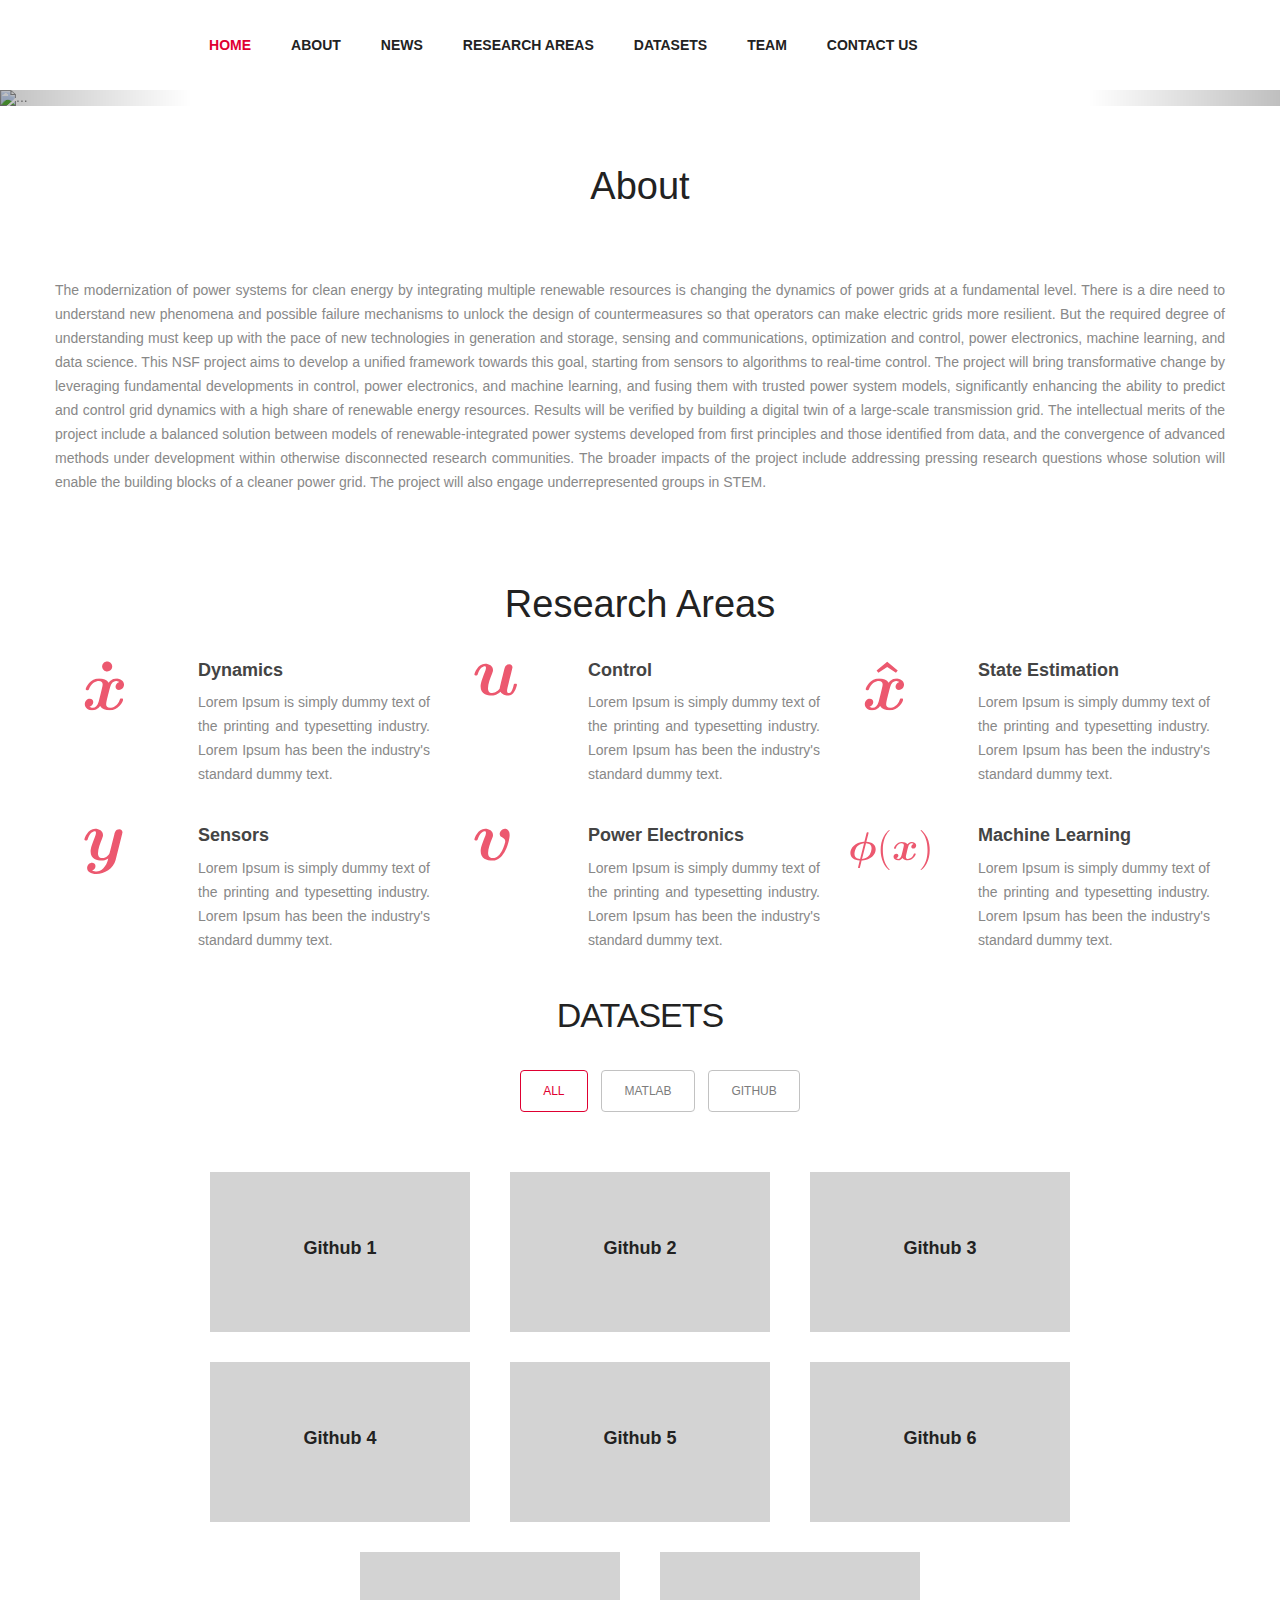
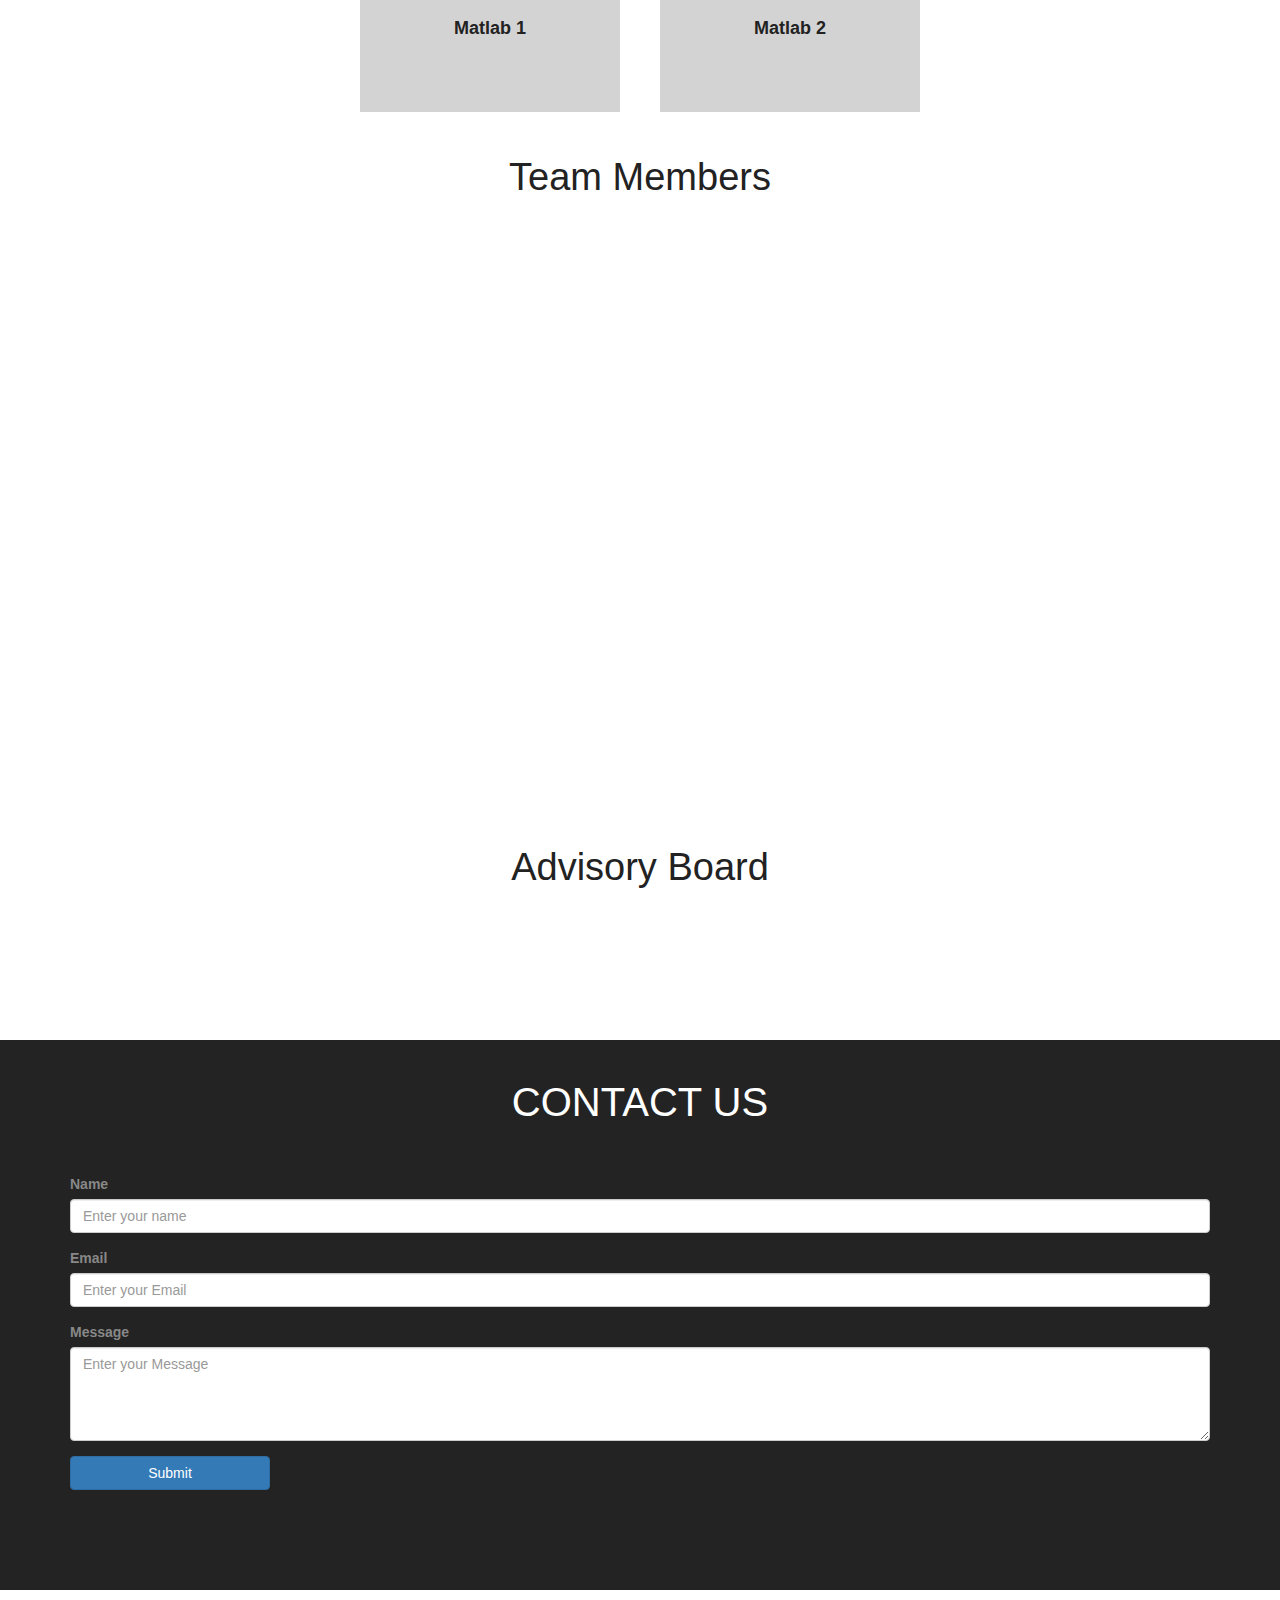
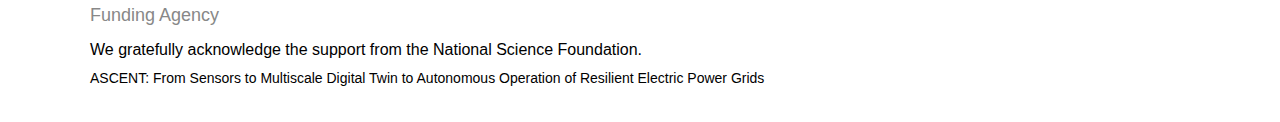
==== index.html @ 1f9dd066 "Update index.html" ====
<!DOCTYPE html>
<html>

<head>
    <meta charset="utf-8">
    <meta name="viewport" content="width=device-width, maximum-scale=1">
    <title>ASCENT</title>
    <link rel="icon" href="Logo.svg" type="image/svg">
    <link href="css/bootstrap.min.css" rel="stylesheet" type="text/css">
    <link href="css/style.css" rel="stylesheet" type="text/css">
    <link href="css/font-awesome.css" rel="stylesheet" type="text/css">
    <link href="css/animate.css" rel="stylesheet" type="text/css">
    <meta name="viewport" content="width=device-width, initial-scale=1">
    <script src="js/jquery-1.11.0.min.js"></script>
</head>
<style>
 .service-box{margin-top:15px;margin-bottom:15px}.service-box .service-icon{float:left;margin-top:5px}.service-box .service-content{display: flex;  flex-direction: column; align-items: flex-start; margin-left: 7px; padding-left:48px}.service-box .service-content h4{font-size:18px;margin-bottom:10px;font-weight:700;transition:all 0.4s ease-in-out;-moz-transition:all 0.4s ease-in-out;-webkit-transition:all 0.4s ease-in-out;-o-transition:all 0.4s ease-in-out}.service-box .service-content h4 a{color:#444}.service-box .service-content h4 a:hover{color:#EB586F}
  @keyframes scrollText {
    0% {
      transform: translateX(-100%);
    }
    100% {
      transform: translateX(100%);
    }
  }

@media (max-width: 768px) {
  #gallery {
    flex-wrap: wrap;
  }
}

  .moving-text-container {
    background-color: black;
    color: white;
    padding: 10px 0;
    text-align: left;
    overflow: hidden;
    white-space: nowrap;
  }

  .moving-text {
    font-size: 14px; /* Increase the text size to your desired value */
    color: white; /* Set text color to white */
    text-decoration: none;
    text-align: left;
    display: inline-block;
  }
  .moving-text:hover {
    animation-play-state: paused;
    color: red !important;
  
ul.social-icons li {
  display: flex;
  align-items: center;
  justify-content: center;
  height: 40px; /* Adjust the height to control vertical alignment */
}

  .team_area {
      margin: 20px;
      text-align: center;
    }

    .team_box {
      border: 2px solid #007bff;
      padding: 20px;
      background-color: #f0f0f0;
      box-shadow: 0px 0px 10px rgba(0, 0, 0, 0.2);
      border-radius: 10px;
    }

    .team_box img {
      max-width: 100px;
      border-radius: 50%;
    }

    .social-icons {
      list-style: none;
      padding: 0;
    }

    .social-icons li {
      margin: 5px 0;
    }

    .social-icons a {
      text-decoration: none;
      color: #007bff;
      font-weight: bold;
    }

    .social-icons a:hover {
      text-decoration: underline;
    }
     body {
     font-family: system-ui;
}
     .success {
  color: green;
}

.error {
  color: red;
}

.team_box {
  position: relative;
  overflow: hidden;
  border-radius: 0;
}

.team_box img {
  max-width: 100%;
  height: 100%;
  transition: opacity 0.8s;
}



/* Apply a dark gray filter to the image on hover */
.team_box:hover img {
  opacity: 0.3; /* Adjust the opacity value as needed */
}


.carousel-inner .item img {
        width: 100%;
        height: auto;
        max-width: 100%;
        max-height: 100%;
}
	  
.footer_bottom {
    padding-top: 5px; /* You can adjust the value (e.g., 20px) to increase or decrease the padding as needed */
  }


</style>

<!--Title Heading
	
<div class="moving-text-container" style="text-align: center;">
  <a href="https://www.nsf.gov/awardsearch/showAward?AWD_ID=2328241" target="_blank" class="moving-text" style="text-decoration: none;">ASCENT: From Sensors to Multiscale Digital Twin to Autonomous Operation of Resilient Electric Power Grids</a>
</div>
-->
	
<!--Header_section-->
<header id="header_wrapper">
    <div class="container">
        <div class="header_box">
            <nav class="navbar navbar-inverse" role="navigation">
                <div class="navbar-header">
                    <button type="button" id="nav-toggle" class="navbar-toggle" data-toggle="collapse"
                            data-target="#main-nav"> <span class="sr-only">Toggle navigation</span> <span
                            class="icon-bar"></span> <span class="icon-bar"></span> <span class="icon-bar"></span>
                    </button>
			
<div id="main-nav" class="collapse navbar-collapse navStyle text-center">
    <ul class="nav navbar-nav navbar-center" id="mainNav" style="text-align: center; display: flex; justify-content: center; width: 128%;">
	<li class="active"><a href="#carousel-example-generic" class="scroll-link">Home</a></li>
        <li><a href="#aboutUs" class="scroll-link">About</a></li>
	<li><a href="news" class="scroll-link">News</a></li>
        <li><a href="#research" class="scroll-link">Research Areas</a></li>
        <li><a href="#dataset" class="scroll-link">Datasets</a></li>
        <li><a href="#team" class="scroll-link">Team</a></li>
        <li><a href="#contact" class="scroll-link">Contact Us</a></li>
    </ul>
</div>
            </nav>
        </div>
    </div>
</header>

<!--Carousel -->
<div id="carousel-example-generic" class="carousel slide" data-ride="carousel">
    <!-- Indicators -->
    <ol class="carousel-indicators">
        <li data-target="#carousel-example-generic" data-slide-to="0" class="active"></li>
        <li data-target="#carousel-example-generic" data-slide-to="1"></li>
        <li data-target="#carousel-example-generic" data-slide-to="2"></li>
	<li data-target="#carousel-example-generic" data-slide-to="3"></li>
	<li data-target="#carousel-example-generic" data-slide-to="4"></li>
	<li data-target="#carousel-example-generic" data-slide-to="5"></li>
	<li data-target="#carousel-example-generic" data-slide-to="6"></li>
	<li data-target="#carousel-example-generic" data-slide-to="7"></li>
    </ol>

    <!-- Wrapper for slides -->
    <div class="carousel-inner" role="listbox">
        <div class="item active">
            <img src="img/bg-00.jpg" alt="..." class="img-responsive">
            <div class="carousel-caption" style="top: 35%; left: 50%; transform: translateX(-50%); text-align: center;">
                 <h3 class="slide-title animated fadeInDown"><span class="text-primary" style="color: white; font-size: xx-large; font-size: 36px;">In the future, transmission grids ...</span></h3>
                <h5 class="slide-text animated fadeIn"></h5>
            </div>
        </div>
	    
        <div class="item">
            <img src="img/bg-1.jpg" alt="..." class="img-responsive">
            <div class="carousel-caption" style="top: 35%; left: 50%; transform: translateX(-50%); text-align: center;">
                <h3 class="slide-title animated fadeInDown"> <span class="text-primary" style="color: white; font-size: xx-large; font-size: 36px;">extend under the ocean</span></h3>
                <h5 class="slide-text animated fadeIn"></h5>
                
            </div>
        </div>
        <div class="item">
            <img src="img/bg-2.jpg" alt="..." class="img-responsive">
           <div class="carousel-caption" style="top: 35%; left: 50%; transform: translateX(-50%); text-align: center;">
                <h3 class="slide-title animated fadeInDown"><span class="text-primary" style="color: white; font-size: xx-large; font-size: 36px;">and above</span></h3>
                <h5 class="slide-text animated fadeIn"></h5>
            </div>
        </div>
        <div class="item">
            <img src="img/bg-ev.jpg" alt="..." class="img-responsive">
            <div class="carousel-caption" style="top: 35%; left: 50%; transform: translateX(-50%); text-align: center;">
                <h3 class="slide-title animated fadeInDown"><span class="text-primary" style="color: white; font-size: xx-large; font-size: 36px;">power EV charging stations along highways</span></h3>
                <h5 class="slide-text animated fadeIn"></h5>
            </div>
        </div>
        <div class="item">
            <img src="img/bg-55.jpg" alt="..." class="img-responsive">
            <div class="carousel-caption" style="top: 35%; left: 50%; transform: translateX(-50%); text-align: center;">
            <h3 class="slide-title animated fadeInDown"><span class="text-primary" style="color: white; font-size: xx-large; font-size: 36px;">assimilate many more converters</span></h3>
           <h5 class="slide-text animated fadeIn"></h5>
           </div>
        </div>
        <div class="item">
            <img src="img/bg-44.jpeg" alt="..." class="img-responsive">
            <div class="carousel-caption" style="top: 35%; left: 50%; transform: translateX(-50%); text-align: center;">
                <h3 class="slide-title animated fadeInDown"><span class="text-primary" style="color: white; font-size: xx-large; font-size: 36px;">use more of data and computational methods</span></h3>
                <h5 class="slide-text animated fadeIn"></h5>
            </div>
        </div>
        <div class="item">
            <img src="img/bg-6.jpg" alt="..." class="img-responsive">
          <div class="carousel-caption" style="top: 35%; left: 50%; transform: translateX(-50%); text-align: center;">
                <h3 class="slide-title animated fadeInDown"><span class="text-primary" style="color: white; font-size: xx-large; font-size: 36px;">electrify the nation with clean energy.</span></h3>
                <h5 class="slide-text animated fadeIn"></h5>
            </div>
        </div>
        <div class="item">
            <img src="img/bg-77.jpg" alt="..." class="img-responsive">
            <div class="carousel-caption" style="top: 35%; left: 50%; transform: translateX(-50%); text-align: center;">
                <h3 class="slide-title animated fadeInDown"><span class="text-primary" style="color: white; font-size: xx-large; font-size: 36px;">Are we there yet?</span></h3>
                <h5 class="slide-text animated fadeIn"></h5>
        
            </div>
        </div>
    </div>
    <!-- Controls -->
    <a class="left carousel-control" href="#carousel-example-generic" role="button" data-slide="prev">
        <span class="glyphicon glyphicon-chevron-left" aria-hidden="true"></span>
        <span class="sr-only">Previous</span>
    </a>
    <a class="right carousel-control" href="#carousel-example-generic" role="button" data-slide="next">
        <span class="glyphicon glyphicon-chevron-right" aria-hidden="true"></span>
        <span class="sr-only">Next</span>
    </a>
</div>

<!--Aboutus-->
<section id="aboutUs">
  <div class="inner_wrapper">
    <div class="container">
      <h2>About</h2>
      <div class="inner_section">
        <div class="row">
          <div class="delay-01s animated fadeInDown wow animated">
            <p style="text-align: justify; margin-top: 0; margin-bottom: 5px; padding: 0;">The modernization of power systems for clean energy by integrating multiple renewable resources is changing the dynamics of power grids at a fundamental level. There is a dire need to understand new phenomena and possible failure mechanisms to unlock the design of countermeasures so that operators can make electric grids more resilient. But the required degree of understanding must keep up with the pace of new technologies in generation and storage, sensing and communications, optimization and control, power electronics, machine learning, and data science. This NSF project aims to develop a unified framework towards this goal, starting from sensors to algorithms to real-time control. The project will bring transformative change by leveraging fundamental developments in control, power electronics, and machine learning, and fusing them with trusted power system models, significantly enhancing the ability to predict and control grid dynamics with a high share of renewable energy resources. Results will be verified by building a digital twin of a large-scale transmission grid. The intellectual merits of the project include a balanced solution between models of renewable-integrated power systems developed from first principles and those identified from data, and the convergence of advanced methods under development within otherwise disconnected research communities. The broader impacts of the project include addressing pressing research questions whose solution will enable the building blocks of a cleaner power grid. The project will also engage underrepresented groups in STEM.</p>
          </div>
        </div>
      </div>
    </div>
  </div>
</section>
<!--Aboutus-->

<!--Research Areas-->
<section  id="research">
<div class="container">
	<h2>Research Areas</h2>
	<div class="row">
              <!-- Start Research Area 1 -->
              <div class="col-md-4 col-sm-6">
                <div class="service-box">
                  <div class="service-icon">
                    <img src="img/f1.svg" alt="Power Electronics" style="width: 80px; height: 60px;">
                  </div>
                  <div class="service-content">
                    <h4><a href="#">Dynamics</a></h4>
                    <p style="text-align: justify; margin: 0; padding: 0;">
                      Lorem Ipsum is simply dummy text of the printing and typesetting industry. Lorem Ipsum has been the industry's standard dummy text.
                    </p>
                  </div>
                </div>
              </div>
              <!-- End Research Area 1 -->

              <!-- Start Research Area 2 -->
              <div class="col-md-4 col-sm-6">
                <div class="service-box">
                  <div class="service-icon">
                    <img src="img/f4.svg" alt="Power Electronics" style="width: 80px; height: 60px;">
                  </div>
                  <div class="service-content">
                    <h4><a href="#">Control</a></h4>
                    <p style="text-align: justify; margin: 0; padding: 0;">
                      Lorem Ipsum is simply dummy text of the printing and typesetting industry. Lorem Ipsum has been the industry's standard dummy text.
                    </p>
                  </div>
                </div>
              </div>
              <!-- End Research Area 2 -->

              <!-- Start Research Area 3 -->
              <div class="col-md-4 col-sm-6">
                <div class="service-box">
                  <div class="service-icon">
                    <img src="img/f2.svg" alt="Power Electronics" style="width: 80px; height: 60px;">
                  </div>
                  <div class="service-content">
                    <h4><a href="#">State Estimation</a></h4>
                    <p style="text-align: justify; margin: 0; padding: 0;">
                      Lorem Ipsum is simply dummy text of the printing and typesetting industry. Lorem Ipsum has been the industry's standard dummy text.
                    </p>
                  </div>
                </div>
              </div>
              <!-- End Research Area 3 -->

              <!-- Start Research Area 4 -->
              <div class="col-md-4 col-sm-6">
                <div class="service-box">
                  <div class="service-icon">
                    <img src="img/f5.svg" alt="Power Electronics" style="width: 80px; height: 60px;">
                  </div>
                  <div class="service-content">
                    <h4><a href="#">Sensors</a></h4>
                    <p style="text-align: justify; margin: 0; padding: 0;">
                     Lorem Ipsum is simply dummy text of the printing and typesetting industry. Lorem Ipsum has been the industry's standard dummy text.
                    </p>
                  </div>
                </div>
              </div>
              <!-- End Research Area 4 -->

              <!-- Start Research Area 5 -->
              <div class="col-md-4 col-sm-6">
                <div class="service-box">
                  <div class="service-icon">
                    <img src="img/f6.svg" alt="Power Electronics" style="width: 80px; height: 60px;">
                  </div>
                  <div class="service-content">
                    <h4><a href="#">Power Electronics</a></h4>
                    <p style="text-align: justify; margin: 0; padding: 0;">
                      Lorem Ipsum is simply dummy text of the printing and typesetting industry. Lorem Ipsum has been the industry's standard dummy text.
                    </p>
                  </div>
                </div>
              </div>
              <!-- End Research Area 5 -->
              
              <!-- Start Research Area 6 -->
              <div class="col-md-4 col-sm-6">
                <div class="service-box">
                  <div class="service-icon">
                    <img src="img/f3.svg" alt="Power Electronics" style="width: 80px; height: 60px;">
                  </div>
                  <div class="service-content">
                    <h4><a href="#">Machine Learning</a></h4>
                    <p style="text-align: justify; margin: 0; padding: 0;">
                      Lorem Ipsum is simply dummy text of the printing and typesetting industry. Lorem Ipsum has been the industry's standard dummy text.
                    </p>
                  </div>
                </div>
              </div>
              <!-- End Research Arean 6 -->
</div>
</section>

<!--Datasets-->
<section id="dataset" class="content"> 
  <div class="container portfolio_title"> 
    <div class="section-title">
      <h2>Datasets</h2>
    </div>
  </div>

  <div class="portfolio-top"></div>

  <div class="portfolio"> 
    <div id="filters" class="sixteen columns">
      <ul class="clearfix">
        <li><a id="all" href="#" data-filter="*" class="active">
          <h5>All</h5>
          </a></li>
        <li><a class="" href="#" data-filter=".matlab">
          <h5>Matlab</h5>
          </a></li>
        <li><a class="" href="#" data-filter=".github">
          <h5>Github</h5>
          </a></li>
      </ul>
    </div>
  </div>


<div class="box-container">
  <div class="box github-box github">
    <a href="#github-link1" class="box-link" style="text-decoration: none;">
      <div class="box-content">
        <h3>Github 1</h3>
      </div>
    </a>
  </div>

  <div class="box github-box github">
    <a href="#github-link2" class="box-link" style="text-decoration: none;">
      <div class="box-content">
        <h3>Github 2</h3>
      </div>
    </a>
  </div>

<div class="box github-box github">
    <a href="#github-link2" class="box-link" style="text-decoration: none;">
      <div class="box-content">
        <h3>Github 3</h3>
      </div>
    </a>
  </div>

<div class="box github-box github">
    <a href="#github-link2" class="box-link" style="text-decoration: none;">
      <div class="box-content">
        <h3>Github 4</h3>
      </div>
    </a>
  </div>

<div class="box github-box github">
    <a href="#github-link2" class="box-link" style="text-decoration: none;">
      <div class="box-content">
        <h3>Github 5</h3>
      </div>
    </a>
  </div>

<div class="box github-box github">
    <a href="#github-link2" class="box-link" style="text-decoration: none;">
      <div class="box-content">
        <h3>Github 6</h3>
      </div>
    </a>
  </div>
  <div class="box matlab-box matlab">
    <a href="#matlab-link1" class="box-link" style="text-decoration: none;">
      <div class="box-content">
        <h3>Matlab 1</h3>
      </div>
    </a>
  </div>

  <div class="box matlab-box matlab">
    <a href="#matlab-link2" class="box-link" style="text-decoration: none;">
      <div class="box-content">
        <h3>Matlab 2</h3>
      </div>
    </a>
  </div>
</div>
</section>
	
<!-- Team Area Start -->
<section class="page_section team" id="team">
  <div class="container">
    <h2>Team Members</h2>
    <div class="team_section clearfix"> 
      <!--Team Member 1-->
      <div class="team_area">
        <div class="team_box wow fadeInDown delay-03s">
          <div class="team_box_shadow"><a href="javascript:void(0)"></a></div>
          <img src="img/Netto.jpg" alt="">	
          <ul class="social-icons">
            <li><a href="https://people.njit.edu/faculty/mn96" class="fa fa-university"></a></li>
            <li><a href="https://scholar.google.com/citations?user=7vYtx9YAAAAJ&hl=en" class="fa fa-google"></a></li>
            <li><a href="https://www.linkedin.com/in/marcosnetto/" class="fa fa-linkedin"></a></li>
          </ul>
        </div>
        <h3 class="wow fadeInDown delay-03s">Marcos Netto</h3>
        <span class="wow fadeInDown delay-03s">Dynamics</span>
      </div>
	    
      <!--Team Member 2-->    
      <div class="team_area">
        <div class="team_box  wow fadeInDown delay-03s">
          <div class="team_box_shadow"><a href="javascript:void(0)"></a></div>
          <img src="img/Li.jpg" alt="">
          <ul class="social-icons">
            <li><a href="https://seas.harvard.edu/person/na-li" class="fa fa-university"></a></li>
            <li><a href="https://scholar.google.com/citations?user=qdGelXoAAAAJ&hl=en&oi=ao"class="fa fa-google"></a></li>
            <li><a href="https://www.linkedin.com/in/na-li-0928909" class="fa fa-linkedin"></a></li>
          </ul>
        </div>
        <h3 class="wow fadeInDown delay-06s">Na Li</h3>
        <span class="wow fadeInDown delay-06s">Control</span>
      </div>

     <!--Team Member 3-->
      <div class="team_area">
        <div class="team_box wow fadeInDown delay-09s">
          <div class="team_box_shadow"><a href="javascript:void(0)"></a></div>
          <img src="img/Zhao.jpg" alt="">
          <ul class="social-icons">
            <li><a href="https://www.ee.uconn.edu/junbo-zhao" class="fa fa-university"></a></li>
            <li><a href="https://scholar.google.com/citations?user=5HpDLaYAAAAJ&hl=en&oi=ao" class="fa fa-google"></a></li>
            <li><a href="https://www.linkedin.com/in/junbo-zhao-7b8254a6" class="fa fa-linkedin"></a></li>
          </ul>
        </div>
        <h3 class="wow fadeInDown delay-09s">Junbo Zhao</h3>
        <span class="wow fadeInDown delay-09s">State Estimation</span>
      </div>
    </div>
	  
    <!--Second Row--> 
    <div class="team_section clearfix">
	    
      <!--Team Member 4-->
      <div class="team_area">
        <div class="team_box wow fadeInDown delay-03s">
          <div class="team_box_shadow"><a href="javascript:void(0)"></a></div>
          <img src="img/Pong.png" alt="">
          <ul class="social-icons">
            <li><a href="https://people.njit.edu/faculty/wp24" class="fa fa-university"></a></li>
            <li><a href="https://scholar.google.com/citations?user=s9zr4jsAAAAJ&hl=en&oi=ao" class="fa fa-google"></a></li>
            <li><a href="https://www.linkedin.com/in/philippong" class="fa fa-linkedin"></a></li>
          </ul>
        </div>
        <h3 class="wow fadeInDown delay-03s">Philip Pong</h3>
        <span class="wow fadeInDown delay-03s">Sensors</span>
      </div>
	    
      <!--Team Member 5-->   
      <div class="team_area">
        <div class="team_box  wow fadeInDown delay-06s">
          <div class="team_box_shadow"><a href="javascript:void(0)"></a></div>
          <img src="img/Chen.jpg" alt="">
          <ul class="social-icons">
            <li><a href="https://ece.princeton.edu/people/minjie-chen" class="fa fa-university"></a></li>
            <li><a href="https://scholar.google.com/citations?user=ECMrftkAAAAJ&hl=en" class="fa fa-google"></a></li>
            <li><a href="https://www.linkedin.com/in/minjie-chen-bba2506" class="fa fa-linkedin"></a></li>
          </ul>
        </div>
        <h3 class="wow fadeInDown delay-06s">Minjie Chen</h3>
        <span class="wow fadeInDown delay-06s">Power Electronics</span>
      </div>

     <!--Team Member 6-->
      <div class="team_area">
        <div class="team_box wow fadeInDown delay-09s">
          <div class="team_box_shadow"><a href="javascript:void(0)"></a></div>
          <img src="img/Lin.jpg" alt="">
          <ul class="social-icons">
            <li><a href="https://engineering.purdue.edu/ME/People/ptProfile?resource_id=117602" class="fa fa-university"></a></li>
            <li><a href="https://scholar.google.com/citations?user=7lWVV2IAAAAJ&hl=en" class="fa fa-google"></a></li>
            <li><a href="https://www.linkedin.com/in/guang-lin-7a464624" class="fa fa-linkedin"></a></li>
          </ul>
        </div>
        <h3 class="wow fadeInDown delay-09s">Guang Lin</h3>
        <span class="wow fadeInDown delay-09s">Machine Learning </span>
      </div>
    </div>
  </div>
</section>


<!--/Advisory Board-->
<section class="page_section advisory board" id="industry">
  <div class="container">
    <h2>Advisory Board</h2>
    <div class="team_section clearfix">
     <!--Member 1-->
      <div class="team_area">
        <div class="team_box wow fadeInDown delay-03s">
          <div class="team_box_shadow"><a href="javascript:void(0)"></a></div>
          <img src="img/Gevorgian.jpeg" alt="">
          <ul class="social-icons">
            <li><a href="https://www.nrel.gov/research/staff/vahan-gevorgian.html" class="fa fa-university"></a></li>
            <li><a href="https://scholar.google.com/citations?user=Lads2rYAAAAJ&hl=en" class="fa fa-google"></a></li>
            <li><a href="https://www.linkedin.com/in/vahan-gevorgian-8212b27" class="fa fa-linkedin"></a></li>
          </ul>
        </div>
        <h3 class="wow fadeInDown delay-03s">Vahan Gevorgian</h3>
        <span class="wow fadeInDown delay-03s">NREL</span>
      </div>

      <!--Member 2-->
      <div class="team_area">
        <div class="team_box  wow fadeInDown delay-06s">
          <div class="team_box_shadow"><a href="javascript:void(0)"></a></div>
          <img src="img/King.jpg" alt="">
          <ul class="social-icons">
            <li><a href="https://www.linkedin.com/in/chriskingjd" class="fa fa-linkedin"></a></li>
          </ul>
        </div>
        <h3 class="wow fadeInDown delay-06s">Chris King</h3>
        <span class="wow fadeInDown delay-06s">Siemens</span>
      </div>

      <!--Member 3-->
      <div class="team_area">
        <div class="team_box wow fadeInDown delay-09s">
          <div class="team_box_shadow"><a href="javascript:void(0)"></a></div>
          <img src="img/Watson.jpg" alt="">
          <ul class="social-icons">
            <li><a href="https://www.linkedin.com/in/andrewchadwatson" class="fa fa-linkedin"></a></li>
          </ul>
        </div>
        <h3 class="wow fadeInDown delay-09s">Chad Watson</h3>
        <span class="wow fadeInDown delay-09s">PSEG</span>
      </div>
    </div>
    <div class="team_section clearfix">
	    
      <!--Team Member 4-->
      <div class="team_area">
        <div class="team_box wow fadeInDown delay-03s">
          <div class="team_box_shadow"><a href="javascript:void(0)"></a></div>
          <img src="img/Ashok.jpg" alt="">
          <ul class="social-icons">
            <li><a href="https://www.linkedin.com/in/chriskingjd" class="fa fa-linkedin"></a></li>
          </ul>
        </div>
        <h3 class="wow fadeInDown delay-03s">Aditya Ashok</h3>
        <span class="wow fadeInDown delay-03s">PSEG</span>
      </div>
    </div>
  </div>
</section>

<!-- Team Area End -->
	
	
<!--Contact Us-->
<div class="footer_wrapper" id="contact">
<div class="container">
  <section class="page_section contact" id="contact">
    <div class="contact_section">
      <h2>Contact Us</h2>

	    
<form id="myForm" action="https://formspree.io/f/mbjvyvrd" method="POST">
  <div class="form-group">
    <label for="name">Name</label>
    <input type="text" id="name" name="name" class="form-control" required placeholder="Enter your name" style="width: 100%;">
  </div>
  <div class="form-group">
    <label for="email">Email</label>
    <input type="email" id="email" name="email" class="form-control" required placeholder="Enter your Email" style="width: 100%;">
  </div>
  <div class="form-group">
    <label for="message">Message</label>
    <textarea id="message" name="message" class="form-control" rows="4" placeholder="Enter your Message" style="width: 100%;"></textarea>
  </div>
  
  <button type="submit" class="btn btn-primary" style="width: 200px; margin-bottom: 20px;">Submit</button>
</form>
    </div>
  </div>
</div>
<div id="message-container">
  <!-- The message will be displayed here -->
</div>

<!--Footer-->
<footer class="footer_section">
<div class="container">
<div class="row">
          <div class="col-lg-4> col-md-8 col-sm-12">
	  </div>
	  <div class="col-lg-4> col-md-8 col-sm-12">
            <div class="contact_info">
              <h4 class="contact-info-title" style="padding-top: 5px; padding-left: 0px;">Funding Agency</h4>
              <div class="service-content">
                <p style="color: black; padding-left: 0px;">
                  We gratefully acknowledge the support from the National Science Foundation.
                 <a href="https://www.nsf.gov/awardsearch/showAward?AWD_ID=2328241" target="_blank" class="moving-text" style="text-decoration: none; color: black;" onmouseover="this.style.color='red'" onmouseout="this.style.color='black'">ASCENT: From Sensors to Multiscale Digital Twin to Autonomous Operation of Resilient Electric Power Grids</a> </p>
            </div>
	    </div>
          </div>
          <div class="col-lg-4 col-md-4 col-sm-12 wow fadeInLeft">
            <div class="contact_info">
              <figure>
                <img src="img/nsf.svg" alt="" style="max-width: 90%; height: 120px; padding-left: 160px; padding-top: 5px;">
              </figure>
            </div>
          </div>
        </div>
</div>
	</footer>
<!--Script for Form-->
<script>
document.addEventListener("DOMContentLoaded", function () {
  // Get the form element
  const form = document.getElementById("myForm");

  // Get the message container
  const messageContainer = document.getElementById("message-container");

  form.addEventListener("submit", function (event) {
    event.preventDefault(); // Prevent the form from submitting normally

    // Get the form data
    const formData = new FormData(form);

    // Send a POST request to Formspree
    fetch("https://formspree.io/f/mbjvyvrd", {
      method: "POST",
      body: formData,
    })
      .then((response) => {
        if (response.ok) {
          // Form submission was successful
          messageContainer.innerHTML = "Details submitted successfully. We will be in touch soon!";
          messageContainer.classList.add("success"); // Add a CSS class for styling
        } else {
          // Form submission had an error
          messageContainer.innerHTML = "Details submitted successfully. We will be in touch soon!";
          messageContainer.classList.add("success"); // Add a CSS class for styling
        }
      })
      .catch((error) => {
        // Handle any network errors here
        console.error("Network error:", error);
        messageContainer.innerHTML = "Details submitted successfully. We will be in touch soon!";
        messageContainer.classList.add("success"); // Add a CSS class for styling
      });

    // Reset the form after submission
    setTimeout(function () {
      form.reset();
      // Clear the message after a few seconds
      setTimeout(function () {
        messageContainer.innerHTML = "";
        messageContainer.classList.remove("success", "error");
      }, 5); // Delay for 5 seconds (adjust as needed)
    }, 5); // Delay for 500 milliseconds (adjust as needed)
  });
});

var j = jQuery.noConflict();

j(document).ready(function() {
  j('.portfolio li a').click(function() {
    var filterValue = j(this).attr('data-filter');
    if (filterValue === '*') {
      j('.box').show();
    } else {
      j('.box').hide();
      j(filterValue).show();
    }
  });
});

</script>

<script type="text/javascript" src="js/jquery-1.11.0.min.js"></script>
<script type="text/javascript" src="js/bootstrap.min.js"></script>
<script type="text/javascript" src="js/jquery-scrolltofixed.js"></script>
<script type="text/javascript" src="js/jquery.nav.js"></script> 
<script type="text/javascript" src="js/jquery.easing.1.3.js"></script>
<script type="text/javascript" src="js/jquery.isotope.js"></script>
<script type="text/javascript" src="js/wow.js"></script> 
<script type="text/javascript" src="js/custom.js"></script>


</body>
</html>
---- css/style.css ----
@charset "utf-8";

ul {
    list-style: none;
}

.figure {
    margin: 0px;
}

img {
    max-width: 100%;
}

a, a:hover, a:active {
    outline: 0px !important;
}
.clear {
    clear: both;
    display: block;
    overflow: hidden;
    visibility: hidden;
    width: 0;
    height: 0;
}
.clearfix:before,
.clearfix:after {
    content: '\0020';
    display: block;
    overflow: hidden;
    visibility: hidden;
    width: 0;
    height: 0;
}

.clearfix:after {
    clear: both;
}

.black-bar a:hover {
            color: red;
        }
.mainNav.navbar-center {
    display: flex;
    justify-content: center;
}


.box-container {
  display: flex;
  flex-wrap: wrap;
  justify-content: center;
  align-items: center;
  height: auto; /* Set height to auto for relative height */
  margin-left: 170px;
  margin-right: 170px;
  padding: 0;
}


.box {
  width: 260px;
  min-height: 160px; /* Set height to auto for relative height */
  margin: 15px 20px 15px 20px; /* Adjust margin for spacing, add 20px bottom margin */
  background-color: #ccc;
  display: flex;
  justify-content: center;
  align-items: center;
  position: relative;
  transition: background-color 0.3s;
  overflow: hidden;
  padding: 0;
}

.box:hover {
  background-color: #FF6666;
  color: #fff;
}

.box-content {
  text-align: center;
  padding: 10px;
}

.box-link {
  text-decoration: none;
  color: inherit;
  display: block;
}


.box:hover {
  background-color: #FF6666;
  color: #fff;
}

.box-content {
  text-align: center;
  padding: 10px;
}

.box-link {
  text-decoration: none;
  color: inherit;
  display: block;
}

.github {
  background-color: lightgray; /* Light gray color */
}

.matlab {
  background-color: lightgray; /* Light blue color */
}


body {
    background: #fff;
    font-size: 14px;
    font-weight: normal;
    color: #888888;
    margin: 0;
}


h2 {
    font-size: 38px;
    color: #222222;
    font-family: "Montserrat", sans-serif;
    font-weight: normal;
    margin: 0px 0 10px 0;
    text-align: center;
   /* text-transform: uppercase; */
}

h3 {
    font-family: "Montserrat", sans-serif;
    font-weight: 600;
    color: #222222;
    font-size: 18px;
    margin: 0 0 5px 0;
}

h6 {
    font-size: 16px;
    color: #888888;
    font-family: "Montserrat", sans-serif;
    font-weight: 400;
    text-align: center;
    margin: 0 0 60px 0;
}

p {
    line-height: 24px;
    margin: 0;
}

#aboutUs, #research, #dataset, #team, #industry, #contact {
    padding-top: 20px;/* Adjust the value as needed */
    padding-bottom: 10px;
}


		}
#funding-section {
  background-color: white;
}

aboutUs {
  scroll-margin-top: 100px; /* Adjust this value as needed */
}

/* Header Styles
---------------------------------*/

#header_wrapper {
    background: #ffffff;
    padding: 20px 0px;
}

.header_box {
    position: relative;
}

.logo {
    float: left;
    margin-top: 8px;
	position: relative;
	z-index: 2;
}

.res-nav_click {
    display: none;
}
	

/* Nav Styles
---------------------------------*/
.navbar-inverse {
    background-color: transparent;
    border-color: transparent;
}

.navbar {
    border: 0px solid #fff;
    min-height: 40px;
    margin-bottom: 0px;
}

.navbar-inverse .navbar-nav > li > a {
    color: #222;
}

.navStyle {
    float: right;
}

.navStyle ul {
    list-style: none;
    padding: 0px;
}

.navStyle ul li {
    display: inline-block;
    margin: 0 5px;
}

.navStyle ul li:first-child {
	/*margin:0px;*/;
}

.navStyle ul li:last-child {
    margin: 0 0 0 5px;
}

.navStyle ul li a {
    display: block;
    font-size: 14px;
    color: #222222;
    font-family: "Montserrat", sans-serif;
    text-decoration: none;
    text-transform: uppercase;
    font-weight: 600;
    transition: all 0.2s ease-in-out;
    -moz-transition: all 0.2s ease-in-out;
    -webkit-transition: all 0.2s ease-in-out;
}

.navStyle ul li a:hover {
    color: #df0031;
}

.navStyle > li > a:hover, .nav > li > a:focus {
    text-decoration: none;
    color: #df0031;
    background-color: transparent;
}

.navbar-inverse .navbar-nav > li > a:hover, .navbar-inverse .navbar-nav > li > a:focus {
    color: #df0031;
    background-color: transparent;
}

.navbar-inverse .navbar-nav > .active > a, .navbar-inverse .navbar-nav > .active > a:hover, .navbar-inverse .navbar-nav > .active > a:focus {
    color: #df0031;
    background-color: transparent;
}

.navStyle > li.active > a,
.navStyle > li.active > a:hover {
    text-decoration: none;
    color: #df0031;
    background-color: transparent;
}

.borderLeft {
    border-left: 1px solid #DADADA;
}

.borderTop {
    margin-top: 30px;
    border-top: 1px solid #DADADA;
}

.mrgTop {
    margin-top: 30px;
}

/* Top_content
---------------------------------*/

.top_cont_outer {
    background: #df0031;
    position: relative;
}

.hero_section {
    position: relative;
    padding-top: 50px;
}

.white_pad {
    position: relative;
    right: 0px;
    bottom: 0px;
}

.white_pad img {
    position: absolute;
    right: 0px;
    bottom: 0px;
}

.top_left_cont {
    padding: 110px 0;
}

.top_left_cont h3 {
    font-size: 16px;
    color: #f56eab;
    margin: 0 0 20px 0;
    text-align: left;
    font-weight: 700;
}

.top_left_cont h2 {
    font-size: 40px;
    color: #FFF;
    line-height: 52px;
    margin: 0 0 26px 0;
    font-family: "Montserrat", sans-serif;
    text-align: left;
}

.top_left_cont h2 strong {
    font-weight: 700;
}

.top_left_cont p {
    font-size: 16px;
    color: #FFABAB;
    margin: 0 0 30px 0;
    line-height: 26px;
}

a.read_more2 {
    font-family: "Montserrat", sans-serif;
    display: block;
    font-size: 16px;
    width: 178px;
    height: 46px;
    line-height: 46px;
    border-radius: 3px;
    text-align: center;
    text-transform: uppercase;
    font-weight: 600;
    transition: all 0.2s ease-in-out;
    -moz-transition: all 0.2s ease-in-out;
    -webkit-transition: all 0.2s ease-in-out;
    background: transparent;
    color: #fff;
    border: 1px solid #fff;
}

a.read_more2:hover {
    background: #fff;
    color: #df0031;
    border: 1px solid #fff;
}

.carousel-indicators li {
        width: 20px; /* Set the width of the rectangle */
        height: 5px; /* Set the height of the rectangle */
        margin: 0 3px; /* Adjust spacing between rectangles */
        background-color: #ccc; /* Set the background color of inactive rectangles */
        border: none; /* Remove border */
        opacity: 0.5; /* Set opacity for inactive indicators */
        transition: opacity 0.2s; /* Add a smooth transition effect for opacity */
    }

    /* Style the active indicator differently */
    .carousel-indicators .active {
        width: 30px; /* Set the width of the active rectangle */
        background-color: #333; /* Set the background color of the active rectangle */
        opacity: 1; /* Set full opacity for the active indicator */
    }	


.carousel-caption.h3 {
	top: 50%;
transform: translateY(-50%);
	bottom: initial;
}


/* Services
---------------------------------*/

#service {
    padding: 60px 0px;
    background: #EFEFEF;
}


.service_icon {
    width: 90px;
    height: 90px;
    margin: 0px auto 25px;
}



.service_icon i {
    color: #df0031;
    font-size: 40px;
    margin-top: 0;
    position: relative;
    top: 20px;
    z-index: 20;
}
.service_icon span {
    background: transparent;
    display: block;
    height: 100%;
    width: 100%;
}


.service_block {
    text-align: center;
    padding-left: 15px;
    padding-right: 15px;
}

.service_block h3 {
    font-family: "Montserrat", sans-serif;
    font-weight: 600;
    font-size: 18px;
    color: #111111;
    margin: 35px 0 18px;
}

.service_block p {
    font-size: 16px;
    color: #888888;
    margin: 0px;
}
/* Latest Work
---------------------------------*/


#work_outer {
    background: #f9f9f9;
    padding: 70px 0px;
    position: relative;
}

.work_pic {
    position: absolute;
    right: 0;
    top: 25%;
    width: 50%;
}

.inner_section {
    padding: 60px 0 5px;
}

.service-list {
    padding: 0 0 0 0;
    font-size: 14px;
    margin-bottom: 40px;
}

.service-list-col1 {
    float: left;
    width: 60px;
    text-align: center;
}

.service-list-col1 i {
    display:;
    color: #888;
    font-size: 19px;
    font-style: normal;
    line-height: 20px;
}

.service-list-col2 {
    overflow: hidden;
}

.page_section.alabaster {
    background: #fafafa;
}

.work_bottom {
    padding: 20px 0 0 0px;
}

.work_bottom span {
    font-size: 18px;
    color: #333333;
    display: block;
    margin: 0 0 20px 0;
}

a.contact_btn {
    background: #fff;
    text-transform: uppercase;
    display: block;
    width: 176px;
    height: 49px;
    text-align: center;
    line-height: 49px;
    font-size: 16px;
    color: #df0031;
    border-radius: 3px;
    font-family: "Montserrat", sans-serif;
    font-weight: 600;
    border: 2px solid #df0031;
    transition: all 0.2s ease-in-out;
    -moz-transition: all 0.2s ease-in-out;
    -webkit-transition: all 0.2s ease-in-out;
}

a.contact_btn:hover {
    background: #df0031;
    color: #fff;
}

.input-text {
    background: transparent;
}


/* Portfolio
---------------------------------*/

#filters {
    margin-top: 10px;
    margin-bottom: 40px;
    text-align: center;
    display: block;
    float: none;
    z-index: 2;
    position: relative;
}

#filters ul li {
    display: inline-block;
    margin: 0 5px;
}

#filters ul li a {
    display: block;
}

#filters ul li a h5 {
    background: none repeat scroll 0 0 #f7f7f7;
    border-radius: 4px;
    display: inline-block;
    
    font-size: 12px;
    line-height: 20px;
    margin-bottom: 5px;
    padding: 10px 22px;
    text-transform: uppercase;
    transition: all 0.3s ease-in-out 0s;
    background: #fff;
    border: #C2C2C2 solid 1px;
    color: #7C7C7C;
}

#filters ul li a:hover h5, #filters ul li a.active h5 {
    background: #fff;
    color: #df0031;
    text-decoration: none;
    border: #df0031 solid 1px;
}

.section-title h2 {
    color: #222222;
    font-family: 'Raleway', sans-serif;
    font-size: 34px;
    letter-spacing: -1px;
    margin: 0 0 15px;
    text-align: center;
    text-transform: uppercase;
}


.section-title span {
    display: block;
    color: #888888;
    font-family: 'Open Sans',sans-serif;
    font-size: 16px;
    font-weight: 400;
    margin: 0 0 60px;
    text-align: center;
}

/* Portfolio */
#Portfolio {
    padding: 60px 0;
    position: relative;
}

.Portfolio-nav {
    padding: 0;
    margin: 0 0 45px 0;
    list-style: none;
    text-align: center;
}

.Portfolio-nav li {
    margin: 0 10px;
    display: inline;
}

.Portfolio-nav li a {
    display: inline-block;
    padding: 10px 22px;
    font-size: 12px;
    line-height: 20px;
    color: #222222;
    border-radius: 4px;
    text-transform: uppercase;
    background: #f7f7f7;
    margin-bottom: 5px;
    transition: all 0.3s ease-in-out;
    position: relative;
}

.Portfolio-nav li a:hover {
    background: #df0031;
    color: #fff;
    text-decoration: none;
}

.portfolioContainer {
    display: flex;
    flex-wrap: wrap;
    justify-content: center; /* Center horizontally */
}

.portfolio-item {
    width: 24% !important; /* Adjust the width and add margin between items */
    margin: 1% !important; /* Add margin between items */
    text-align: center !important; /* Center the content within each item */
}

.portfolio-item .portfolio_img {
    overflow: hidden;
}

.portfolio_img img {
    max-width: 100%;
    height: auto;
}

/* Center-align the portfolio navigation */
.Portfolio-nav {
    text-align: center;
}

.Portfolio-nav li {
    display: inline;
    margin: 0 10px;
}

.portfolioContainer {
    display: flex !important;
    flex-wrap: wrap !important;
    justify-content: center !important; /* Center horizontally */
    text-align: center !important; /* Center all text within the portfolio items */
}


.isotope .isotope-item {
  /* change duration value to whatever you like */
    -webkit-transition-duration: 0.6s;
    -moz-transition-duration: 0.6s;
    transition-duration: 0.6s;
}

.isotope .isotope-item {
    -webkit-transition-property: -webkit-transform, opacity;
    -moz-transition-property: -moz-transform, opacity;
    transition-property: transform, opacity;
}

.page_section.paddind {
    padding-bottom: 60px;
}
.project_catg {
    font-size: 14px;
    color: #fff;
    opacity: 0;
    margin-top: 0px;
    transition: all 0.2s ease 0s;
    -moz-transition: all 0.2s ease 0s;
    -webkit-transition: all 0.2s ease 0s;
    -ms-transition: all 0.2s ease 0s;
    -o-transition: all 0.2s ease 0s;
}
.zoom-icon {
    left: 50%;
    margin-left: -20px;
    position: inherit;
    width: 40px;
    height: 40px;
    margin-top: 40px;
    opacity: 0;
    background: url(images/zoom.png);
    background-size: 40px 40px;
    transition: all 0.3s ease 0.1s;
    -moz-transition: all 0.3s ease 0.2s;
    -webkit-transition: all 0.3s ease 0.2s;
    -ms-transition: all 0.3s ease 0.2s;
    -o-transition: all 0.3s ease 0.2s;
}

/* Happy Clients
---------------------------------*/



#clients {
    padding: 60px 0px;
}

.client_area {
    width: 960px;
    margin: 0px auto;
}

.client_section {
    padding: 35px 0 0 0;
}

.client_section.btm {
    padding: 20px 0 0 0;
}

.client_profile {
    float: left;
    text-align: center;
}

.client_profile.flt {
    float: right;
}

.client_profile_pic {
    border-radius: 50%;
    border: 2px solid #f5f5f5;
    margin: 0 0 15px 0;
    width: 220px;
    height: 220px;
}

.client_profile_pic img {
    border-radius: 50%;
    border: 3px solid #f5f5f5;
}

.client_profile h3 {
    font-size: 18px;
    color: #49b5e7;
    margin: 0 0 0 0;
}

.client_profile span {
    display: block;
    font-size: 16px;
    color: #888888;
}

/* Clients
---------------------------------*/


.client_logos {
    background: #df0031;
    padding: 60px 0;
    margin-top: 60px;
}

.client_logos ul {
    padding: 0;
    margin: 0;
    list-style: none;
    text-align: center;
}

.client_logos ul li {
    display: inline;
    margin: 0 25px;
}

.client_logos ul a {
    display: inline-block;
    margin: 0 20px;
}

.page_section.team {
    padding: 5px 0;
}

.page_section.team h6 {
    margin-bottom: 5px;
}



/* Team
---------------------------------*/
.team_section {
    max-width: 993px;
    margin: 0 auto;
}

.team_area {
    width: 30.66%;
    margin-right: 3.82979%;
    /* height: 490px; removing it */
    overflow: hidden;
    text-align: center;
    float: left;
    padding-bottom: 1px; /* Changed this from 5*/
    padding-top: 5px;
    margin-bottom: 5px;
}

.team_area span {
    display: block;
}

.team_area:nth-of-type(3n+0) {
    margin: 0;
}

.team_box {
    width: 265px;
    height: auto;
    position: relative;
    border-radius: 50%;
    margin: 5px 5px 5px 5px;
}

.team_box_shadow {
    transition: all 0.3s ease-in-out;
    -moz-transition: all 0.3s ease-in-out;
    -webkit-transition: all 0.3s ease-in-out;
    position: absolute;
    width: 100%;
    height: 62px;
    z-index: 10;
    bottom: 0px;
}

.team_box_shadow a {
    display: block;
    width: 265px;
    height: 100%;
    border-bottom: 4px solid #df0031;
}

.team_box:hover .team_box_shadow {
    box-shadow: inset  0px 0px 0px 148px rgba(17,17,17,0.80);
}



.team_box:hover ul {
    display: block;
    opacity: 1;
}

.team_box img {
    display: block;
    border-radius: 0%;
    width: 90%;
    margin: 0 auto;
}

.team_box ul {
    display: block;
    opacity: 0;
    padding: 0;
    margin: 0;
    list-style: none;
    position: absolute;
    left: 0;
    top: 86%;
    width: 100%;
    text-align: center;
    margin-top: -14px;
    margin-bottom: 1px; /* Added this */
    z-index: 15;
    transition: all 0.6s ease-in-out;
    -moz-transition: all 0.6s ease-in-out;
    -webkit-transition: all 0.6s ease-in-out;
}

.team_box ul li {
    display: inline;
    margin: 0 11px;
}

.team_box ul li a { 
    display: inline-block;
    font-size: 28px;
    color: #fff;
    transition: all 0.3s ease-in-out;
    -moz-transition: all 0.3s ease-in-out;
    -webkit-transition: all 0.3s ease-in-out;
}

.team_box ul li a:hover, .team_box ul li a:focus {
    text-decoration: none;
}

.team_box ul li a.fa-university:hover {
    color: #55acee;
}

.team_box ul li a.fa-linkedin:hover {
    color: #3b5998;
}

.team_box ul li a.fa-google:hover {
    color: #dd4b39;
}
 
#aboutUs {
    padding: 60px 0;
}

/* Contact
---------------------------------*/
.page_section.contact {
    padding: 10px 0 10px;
}
 
.contact_section {
    margin: 0 0 60px 0;
}

.contact_section h2 {
    font-size: 40px;
    color: #ffffff;
    margin: 0 0 50px 0;
    text-transform: uppercase;
}

.contact_block {
    text-align: center;
}

.contact_block_icon {
    border-radius: 50%;
    height: 85px;
    width: 85px;
    margin: 0px auto 20px;
}

.contact_block_icon.icon2 {
    border-color: #df0031;
}

.contact_block_icon.icon3 {
    border-color: #49b5e7;
}

.contact_block_icon span {
    background: none repeat scroll 0 0 #f56eab;
    border: 5px solid #fff;
    border-radius: 50%;
    display: block;
    height: 100%;
    width: 100%;
}

.contact_block_icon.icon2 {
    border-color: #df0031;
}

.contact_block_icon.icon2 span {
    background: #df0031;
}

.contact_block_icon.icon3 {
    border-color: #49b5e7;
}

.contact_block_icon.icon3 span {
    background: #49b5e7;
}

.contact_block_icon i {
    color: #fff;
    font-size: 36px;
    margin-top: 0;
    position: relative;
    top: 26px;
    z-index: 20;
}

.contact_block span {
    display: block;
    font-size: 16px;
    color: #ffffff;
    line-height: 20px;
}

.contact_block span a {
    display: block;
    font-size: 16px;
    color: #ffffff;
    line-height: 20px;
}

.contact_info {
    font-size: 15px;
    margin: 0 0 0 20px;
    padding-left: 0;
}

.contact_info  h3 {
    font-size: 24px;
    font-weight: 600;
    margin: 0 0 30px;
    color: #fff;
}

.contact_info p {
    line-height: 28px;
    display: block;
    font-size: 16px;
    color: #ffffff;
    margin: 0 0 30px;
}

.social_links {
    padding:0;
    margin: 0;
    display: block;
    overflow: hidden;
    list-style: none;
}

.social_links li {
    float: left;
    margin-right: 4px;
}

.social_links li a {
    display: block;
    width: 50px;
    height: 50px;
    text-align: center;
    line-height: 50px;
    font-size: 25px;
    color: #fff;
}

.social_links li a:hover, .social_links li a:focus {
    text-decoration: none;
    border-radius: 80px;
}

.twitter a:hover {
    color: #55acee;
}

.facebook a:hover {
    color: #3b5998;
}

.pinterest a:hover {
    color: #cb2026;
}

.gplus a:hover {
    color: #dd4b39;
}
 

.form {
    margin: 0 66px 0 30px;
}

.input-text {
    padding: 15px 16px;
    border: 1px solid #ccc;
    width: 100%;
    height: 50px;
    display: block;
    border-radius: 4px;
    font-size: 15px;
    color: #aaa;
    margin: 0 0 15px 0;
    transition: all 0.3s ease-in-out;
    -moz-transition: all 0.3s ease-in-out;
    -webkit-transition: all 0.3s ease-in-out;
}

.input-text:focus {
    border: 1px solid #fff;
    outline: 0;
    -webkit-box-shadow: inset 0 1px 1px rgba(0, 0, 0, 0.075), 0 0 8px rgba(124, 197, 118, 0.3);
    -moz-box-shadow: inset 0 1px 1px rgba(0, 0, 0, 0.075), 0 0 8px rgba(124, 197, 118, 0.3);
    box-shadow: inset 0 1px 1px rgba(0, 0, 0, 0.075), 0 0 8px rgba(124, 197, 118, 0.3);
}

.input-text.text-area {
    height: 230px;
    resize: none;
    overflow: auto;
    
}

.input-btn {    
    width: 175px;
    height: 50px;
    letter-spacing: 0px;
    background: #df0031;
    border-radius: 3px;
    color: #ffffff;
    font-size: 16px;
    text-transform: uppercase;
    font-weight: 600;
    border: 0px;
    transition: all 0.3s ease-in-out;
    -moz-transition: all 0.3s ease-in-out;
    -webkit-transition: all 0.3s ease-in-out;
}

.input-btn:hover {
    background: #fff;
    color: #222;
}

/* Footer
---------------------------------*/

.footer_wrapper {
    background: #232323;
	width: 100%;
}
.footer_section {
    background: #ffffff;
}

.footer_bottom {
    border-top: 1px solid #3C3A3A;
    padding: 25px 0;
}

.footer_bottom span {
    display: block;
    font-size: 14px;
    color: #cccccc;
    text-align: center;
}

.footer_bottom span a {
    display: inline-block;
    color: #df0031;
    font-size: 16px;
    transition: all 0.3s ease-in-out;
    -moz-transition: all 0.3s ease-in-out;
    -webkit-transition: all 0.3s ease-in-out;
}

.footer_bottom span a:hover {
    color: #fff;
}

/* Animation Timers
---------------------------------*/
.delay-02s {
    animation-delay: 0.2s;
    -webkit-animation-delay: 0.2s;
}

.delay-03s {
    animation-delay: 0.3s;
    -webkit-animation-delay: 0.3s;
}

.delay-04s {
    animation-delay: 0.4s;
    -webkit-animation-delay: 0.4s;
}

.delay-05s {
    animation-delay: 0.5s;
    -webkit-animation-delay: 0.5s;
}

.delay-06s {
    animation-delay: 0.6s;
    -webkit-animation-delay: 0.6s;
}

.delay-07s {
    animation-delay: 0.7s;
    -webkit-animation-delay: 0.7s;
}

.delay-08s {
    animation-delay: 0.8s;
    -webkit-animation-delay: 0.8s;
}

.delay-09s {
    animation-delay: 0.9s;
    -webkit-animation-delay: 0.9s;
}

.delay-1s {
    animation-delay: 1s;
    -webkit-animation-delay: 1s;
}

.delay-12s {
    animation-delay: 1.2s;
    -webkit-animation-delay: 1.2s;
}



.team_box:hover .item_overlay {
    opacity: 1;
    transition: all 0.4s ease 0s;
    -moz-transition: all 0.4s ease 0s;
    -webkit-transition: all 0.4s ease 0s;
    -ms-transition: all 0.4s ease 0s;
    -o-transition: all 0.4s ease 0s;
}

.item_overlay {
    width: 239px;
    height: 100%;
    position: absolute;
    top: 0;
    left: 0;
    opacity: 0;
    transition: all 0.3s ease 0s;
    -moz-transition: all 0.3s ease 0s;
    -webkit-transition: all 0.3s ease 0s;
    -o-transition: all 0.3s ease 0s;
    cursor: pointer;
}

.open-project-link {
    width: 100%;
    height: 100%;
    position: absolute;
    z-index: 100;
}

.item_overlay:hover {
    background: rgba(223, 0, 49, 0.7);
    width: 239px;
    height: 100%;
}

.item_info {
    /* position: absolute; */
    height: 100px;
    width: 239px;
    /* top: 50%;
    margin-top: -50px; */
    text-align: center;
    position: absolute;
    top: 50%;
    left: 50%;
    transform: translate(-50%, -50%);
    text-align: center;
}

.project_name {
    color: #fff;
    text-transform: uppercase;
    margin-top: 25px;
    
    opacity: 0;
    font-size: 18px;
    transition: all 0.2s ease 0s;
    -moz-transition: all 0.2s ease 0s;
    -webkit-transition: all 0.2s ease 0s;
    -ms-transition: all 0.2s ease 0s;
    -o-transition: all 0.2s ease 0s;
    position: relative;
    z-index: 10;
}
	
/* Portfolio Isotope Transitions */	

.isotope, .isotope .isotope-item {
    -webkit-transition-duration: 0.8s;
    -moz-transition-duration: 0.8s;
    -ms-transition-duration: 0.8s;
    -o-transition-duration: 0.8s;
    transition-duration: 0.8s;
}

.isotope {
    -webkit-transition-property: height, width;
    -moz-transition-property: height, width;
    -ms-transition-property: height, width;
    -o-transition-property: height, width;
    transition-property: height, width;
}

.isotope .isotope-item {
    -webkit-transition-property: -webkit-transform, opacity;
    -moz-transition-property: -moz-transform, opacity;
    -ms-transition-property: -ms-transform, opacity;
    -o-transition-property: -o-transform, opacity;
    transition-property: transform, opacity;
}

.isotope.no-transition, .isotope.no-transition .isotope-item, .isotope .isotope-item.no-transition {
    -webkit-transition-duration: 0s;
    -moz-transition-duration: 0s;
    -ms-transition-duration: 0s;
    -o-transition-duration: 0s;
    transition-duration: 0s;
}

/* Portfolio Expander */	

#project_container {
    display: none;
    background-color: #FFF;
}

#project-page-button-fullscreen {
    height: auto;
    z-index: 100;
    position: absolute;
    right: 30px;
    top: 30px;
}

#project-page-button-fullscreen li {
    display: inline-block;
    font-size: 30px;
}

#project-page-button-fullscreen li a {
    background: url(images/close.png) no-repeat #fff;
    background-size: 50px 50px;
    width: 50px;
    height: 50px;
    display: block;
    border-radius: 50px;
    opacity: 0.5;
}

#project-page-button-fullscreen li a:hover {
    opacity: 1;
}

#project-page-button {
    text-align: center;
    margin-bottom: 20px;
    height: auto;
    position: relative;
    z-index: 100;
}

#project-page-button li {
    display: inline-block;
    margin: 60px 10px 0px 10px;
    font-size: 30px;
}

#project_data {
    margin-bottom: 0px;
}

.project-section-title {
    text-align: center;
    margin-bottom: 40px;
}

.project-section-title h1 {
    margin-bottom: 5px!important;
    letter-spacing: 1px;
    font-family: 'Raleway', sans-serif;
}

.project-page {
    background-color: #FFF;
    width: 100%;
    height: auto;
    left: 0;
    padding-bottom: 40px;
}

	
/* Portfolio*/	
	
	
.project-image-slider .bx-wrapper .bx-next {
    background: url("images/project_slider_right.png") no-repeat;
    background-size: 35px 65px;
    opacity: 0.3;
    right: -90px;
}

.project-image-slider .bx-wrapper .bx-prev {
    background: url("images/project_slider_left.png") no-repeat;
    background-size: 35px 65px;
    opacity: 0.3;
    left: -90px;
}

.project-image-slider .bx-wrapper .bx-next:hover, .project-image-slider .bx-wrapper .bx-prev:hover {
    opacity: 1;
    background-position: 0;
}

.project-image-slider .bx-wrapper .bx-controls-direction a {
    height: 65px;
    margin-top: -33px;
    outline: 0 none;
    position: absolute;
    text-indent: -9999px;
    top: 50%;
    width: 35px;
    z-index: 100;
}
	
/* Portfolio Normal Expander */		
	
.project-description {
    margin-top: 40px;
    margin-bottom: 20px;
    width: 100%;
    height: auto;
}

.small-border {
    height: 2px;
    width: 50px;
    background-color: #ddd;
    margin-bottom: 15px;
}

.visit-project {
    width: 100%;
    text-align: center;
    border-top: 1px solid #ddd;
    margin-top: 20px;
    padding: 55px 0 20px 0;
}

.project-description h5 {
    color: #222222;
    text-transform: uppercase;
    margin-bottom: 5px;
}


div.mc-image {
    -webkit-transition: opacity 1s ease-in-out;
    -moz-transition: opacity 1s ease-in-out;
    -o-transition: opacity 1s ease-in-out;
    transition: opacity 1s ease-in-out;
    -webkit-background-size: cover;
    -moz-background-size: cover;
    -o-background-size: cover;
    background-size: cover;
    background-position: center center;
    background-repeat: no-repeat;
    height: 100%;
    overflow: hidden;
    width: 100%;
}

.in-slide-content div.info-slide {
    background: #FFF url(images/info.png) no-repeat left bottom;
    background-size: 46px 46px;
    position: absolute;
    top: 30px;
    left: 30px;
    width: 46px;
    height: 46px;
    margin: 0;
    display: block;
    text-indent: 10px;
    -moz-border-radius: 23px;
    -webkit-border-radius: 23px;
    border-radius: 23px;
    cursor: pointer;
    z-index: 1000;
    -ms-filter: "progid: DXImageTransform.Microsoft.Alpha(Opacity=50)";
    filter: alpha(opacity=0.5);
    opacity: 0.5;
    -webkit-transition: all 0.3s;
    -moz-transition: all 0.3s;
    -o-transition: all 0.3s;
    -ms-transition: all 0.3s;
    transition: all 0.3s;
}

.in-slide-content div.info-slide:hover {
    width: 200px;
    background: #FFF;
    position: absolute;
    bottom: 40px;
    padding: 10px 20px;
    text-indent: 0px;
    moz-border-radius: 0px;
    -webkit-border-radius: 0px;
    border-radius: 0px;
    z-index: 1000;
    -ms-filter: "progid: DXImageTransform.Microsoft.Alpha(Opacity=100)";
    filter: alpha(opacity=1);
    opacity: 1;
}

.in-slide-content h2, .in-slide-content p {
    padding: 0;
    margin: 0;
    font-size: 12px;
    line-height: 24px;
}

.in-slide-content h2 {
    font-size: 14px;
    color: #444;
    text-shadow: none;
    font-weight: normal;
    text-transform: uppercase;
    z-index: 1001;
    position: relative;
    white-space: nowrap;
}

.info-slide p {
    color: #aaa;
    font-size: 13px;
    text-shadow: none;
    z-index: 1001;
    position: relative;
    margin: 0;
    font-weight: normal;
    white-space: nowrap;
}

.in-slide-content div.info-slide h2 {
    display: none;
    padding: 10px 10px 0 10px;
}

.in-slide-content div.info-slide p {
    display: none;
    padding: 0px 10px 10px 10px;
}

.in-slide-content div.info-slide:hover h2, .in-slide-content div.info-slide:hover p {
    display: inherit;
    padding: 0;
}

/*
   Media Queries
--------------------------- */
@media (min-width: 768px) {


}
@media (max-width: 768px) {
p{
font-size:14px;
}
.hero_section {
position: relative;
padding-top: 10px;
}
.top_left_cont {
padding: 38px 0;
}
.top_left_cont h2 {
font-size: 25px;
color: #FFF;
line-height: 39px;
margin: 0 0 9px 0;
}
.inner_section {
padding: 20px 0 20px;
}
#aboutUs img{
margin-bottom:20px;
}
#aboutUs h3{
font-size:16px;
line-height:22px;
}
.service_block h3 { 
font-size: 16px;
}
service_block p {
font-size: 14px; 
margin: 0px;
margin-bottom: 20px;
}
#filters ul{
padding-left:0px;
}
.form {
margin: 0 18px;
}
.page_section.team{
padding: 10px 0;
}
, #clients {
padding: 40px 0;
}
.client_logos ul li {
display: inline;
margin: 0 25px;
padding: 11px 0;
display: inline-block;
}
.social_links li {
float: left; 
}
.contact_section{
margin:0;
}
h2, .contact_section h2 {
font-size: 30px;
}
.page_section.contact {
padding: 60px 0 50px;
} 
.navbar-inverse .navbar-toggle .icon-bar{
background:#df0031;
}
.navbar-inverse .navbar-toggle {
border-color: transparent;
}
.navbar-inverse .navbar-toggle:hover, .navbar-inverse .navbar-toggle:focus{
background:none;
outline: none;
}
.navStyle ul li {
display: block;
}
.navStyle {
float: right;
width: 100%;
text-align:center;
}
.navStyle ul li:last-child {
margin: 0px;
}
.navbar-inverse .navbar-nav > li > a {
color: #222;
background: #F9F9F9;
}
} 
@media (max-width: 480px){ 
.team_area {
width: 99%;
}
}
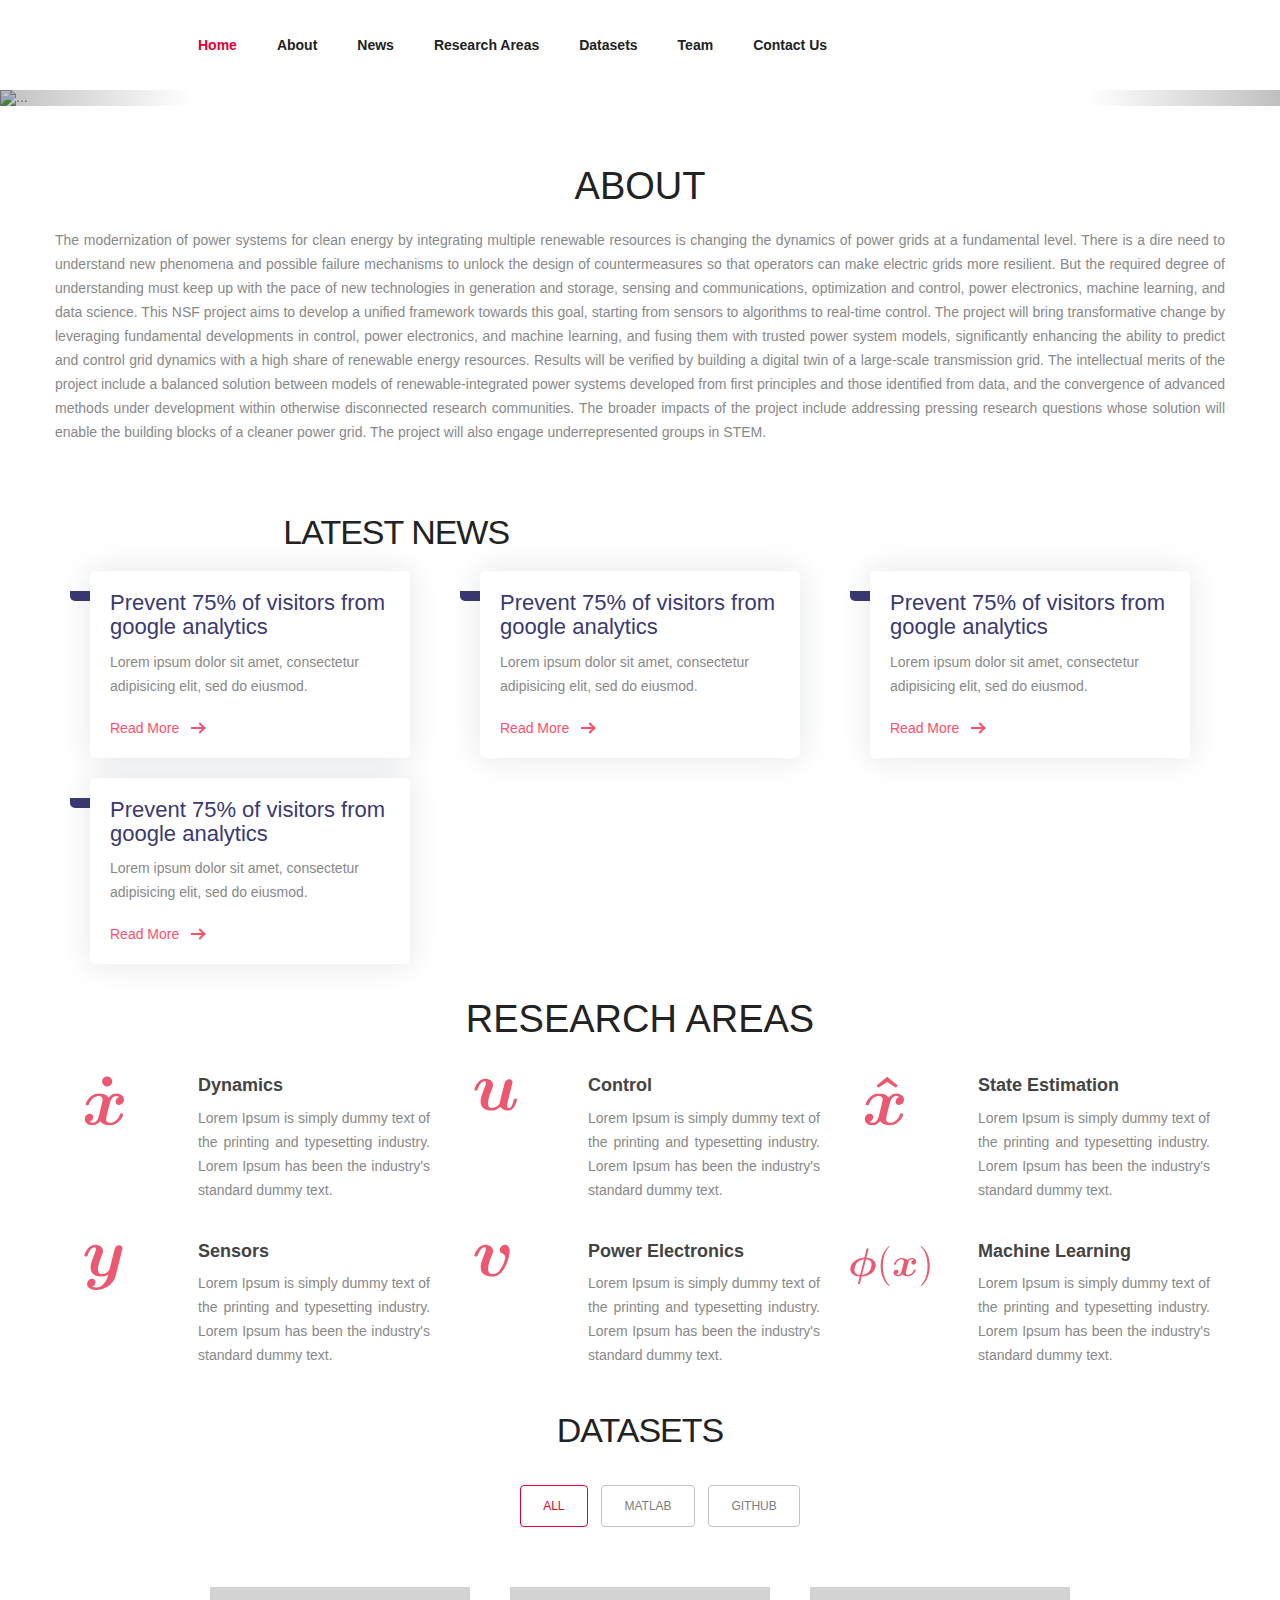
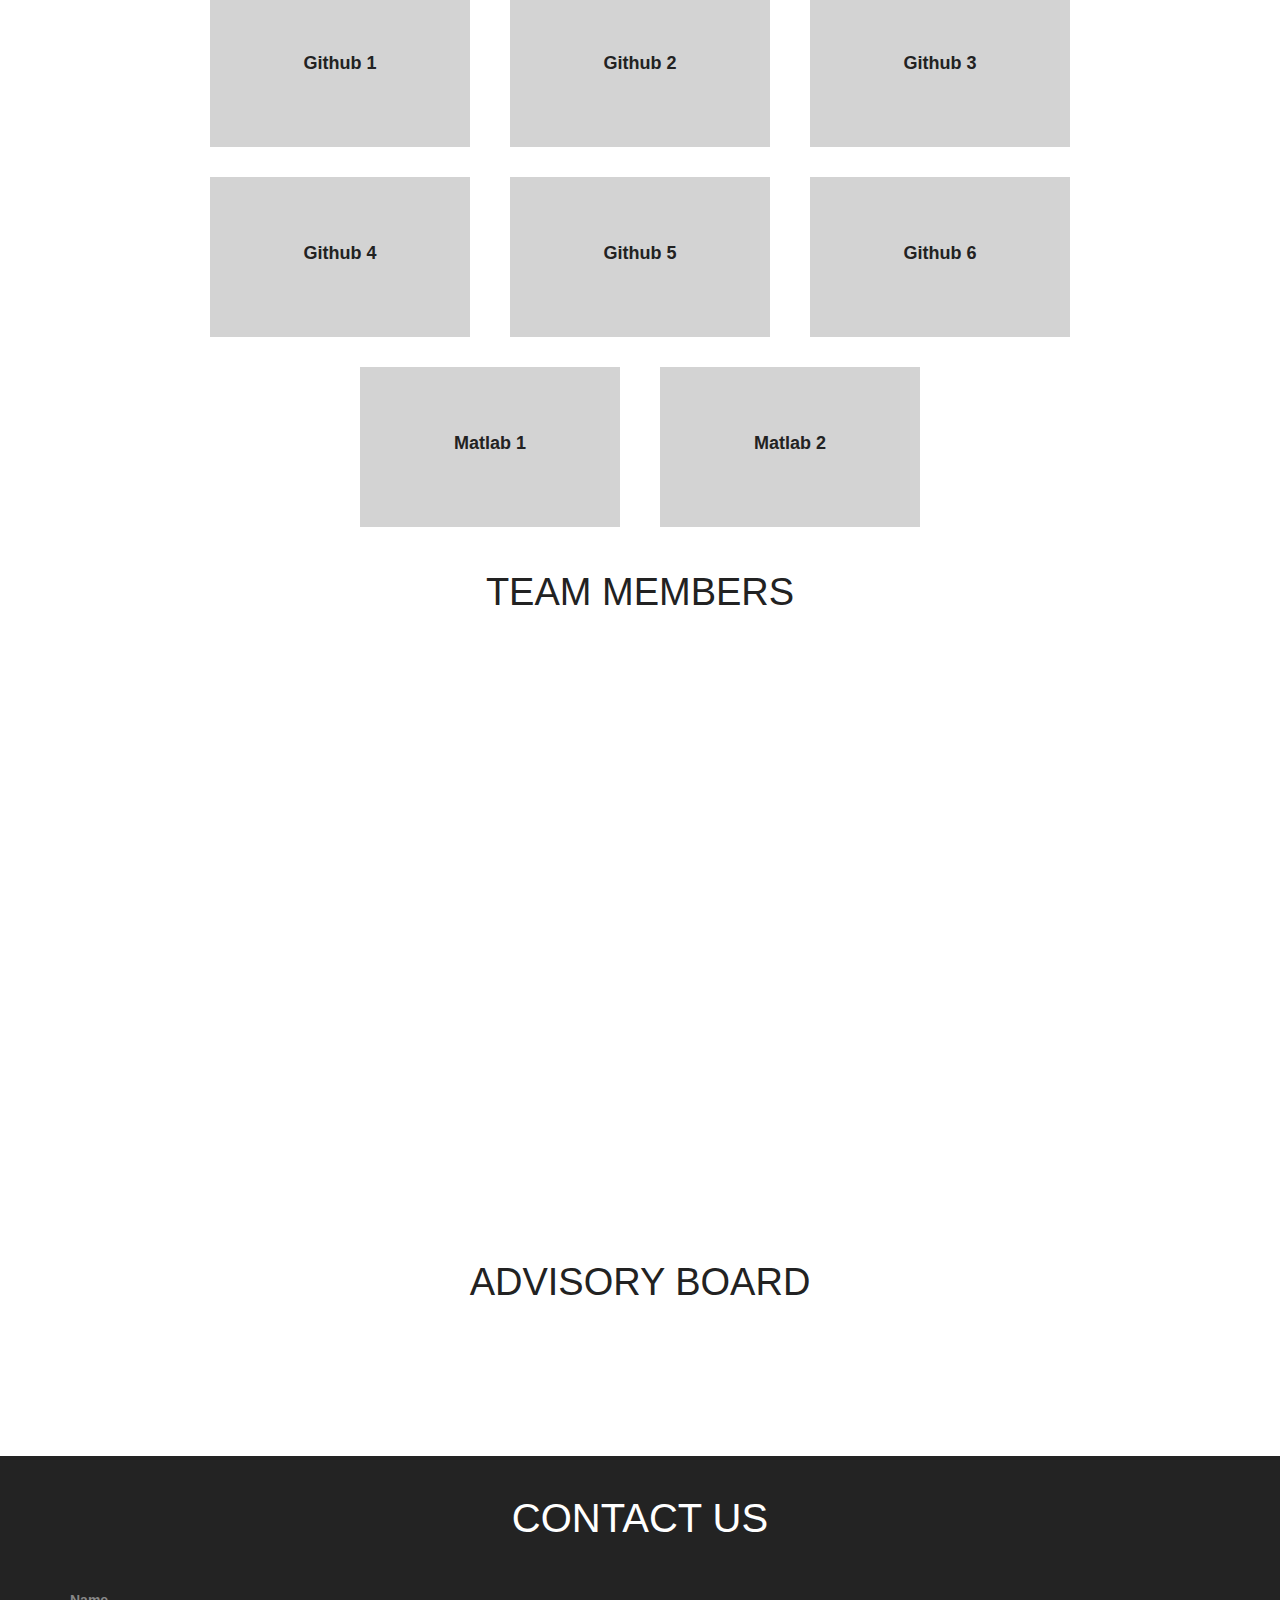
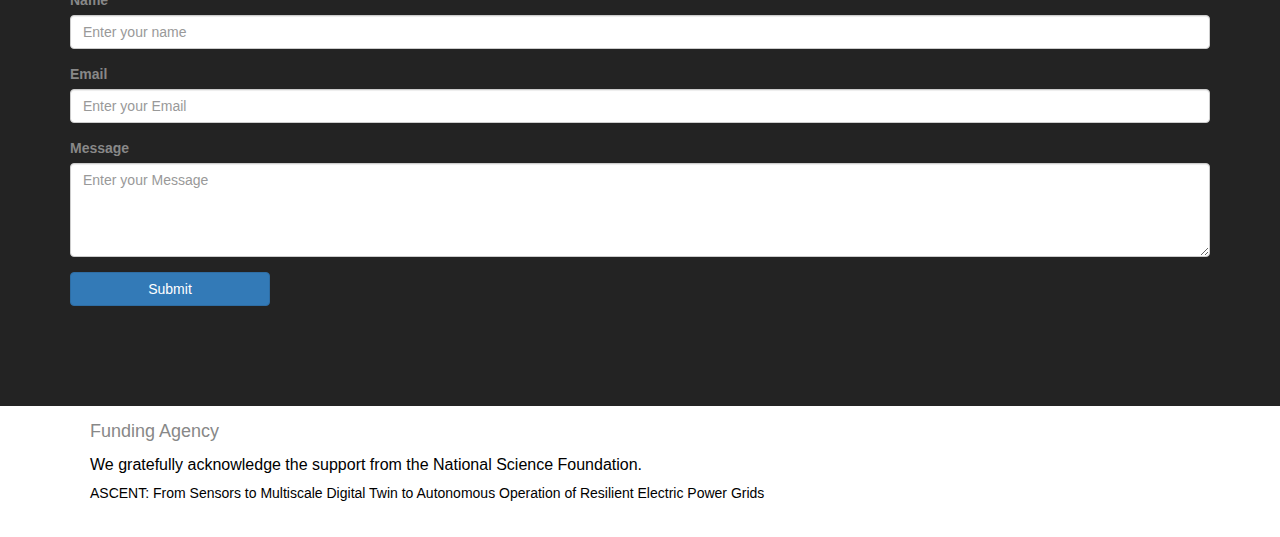
==== commit 3d3197ba: "Update index.html" ====
--- a/index.html
+++ b/index.html
@@ -157,10 +157,10 @@
                     </button>
 			
 <div id="main-nav" class="collapse navbar-collapse navStyle text-center">
-    <ul class="nav navbar-nav navbar-center" id="mainNav" style="text-align: center; display: flex; justify-content: center; width: 128%;">
+    <ul class="nav navbar-nav navbar-center" id="mainNav" style="text-align: center; display: flex; justify-content: center; width: 128%; font-size: 20px;">
 	<li class="active"><a href="#carousel-example-generic" class="scroll-link">Home</a></li>
         <li><a href="#aboutUs" class="scroll-link">About</a></li>
-	<li><a href="news" class="scroll-link">News</a></li>
+	<li><a href="#news" class="scroll-link">News</a></li>
         <li><a href="#research" class="scroll-link">Research Areas</a></li>
         <li><a href="#dataset" class="scroll-link">Datasets</a></li>
         <li><a href="#team" class="scroll-link">Team</a></li>
@@ -276,6 +276,102 @@
 </section>
 <!--Aboutus-->
 
+<!--News-->
+<section class="section gray-bg" id="news">
+            <div class="container">
+                <div class="row justify-content-center">
+                    <div class="col-lg-7 text-center">
+                        <div class="section-title">
+                            <h2>Latest News</h2>
+                        </div>
+                    </div>
+                </div>
+                <div class="row">
+                    <div class="col-lg-4">
+                        <div class="blog-grid">
+                            <div class="blog-img">
+                                <div class="date">04 FEB</div>
+                                <a href="#">
+                                    <img src="img/news1.jpg" title="" alt="">
+                                </a>
+                            </div>
+                            <div class="blog-info">
+                                <h5><a href="#">Prevent 75% of visitors from google analytics</a></h5>
+                                <p>Lorem ipsum dolor sit amet, consectetur adipisicing elit, sed do eiusmod.</p>
+                                <div class="btn-bar">
+                                    <a href="#" class="px-btn-arrow">
+                                        <span>Read More</span>
+                                        <i class="arrow"></i>
+                                    </a>
+                                </div>
+                            </div>
+                        </div>
+                    </div>
+                    <div class="col-lg-4">
+                        <div class="blog-grid">
+                            <div class="blog-img">
+                                <div class="date">04 FEB</div>
+                                <a href="#">
+                                    <img src="img/news1.jpg" title="" alt="">
+                                </a>
+                            </div>
+                            <div class="blog-info">
+                                <h5><a href="#">Prevent 75% of visitors from google analytics</a></h5>
+                                <p>Lorem ipsum dolor sit amet, consectetur adipisicing elit, sed do eiusmod.</p>
+                                <div class="btn-bar">
+                                    <a href="#" class="px-btn-arrow">
+                                        <span>Read More</span>
+                                        <i class="arrow"></i>
+                                    </a>
+                                </div>
+                            </div>
+                        </div>
+                    </div>
+                    <div class="col-lg-4">
+                        <div class="blog-grid">
+                            <div class="blog-img">
+                                <div class="date">04 FEB</div>
+                                <a href="#">
+                                    <img src="img/news1.jpg" title="" alt="">
+                                </a>
+                            </div>
+                            <div class="blog-info">
+                                <h5><a href="#">Prevent 75% of visitors from google analytics</a></h5>
+                                <p>Lorem ipsum dolor sit amet, consectetur adipisicing elit, sed do eiusmod.</p>
+                                <div class="btn-bar">
+                                    <a href="#" class="px-btn-arrow">
+                                        <span>Read More</span>
+                                        <i class="arrow"></i>
+                                    </a>
+                                </div>
+                            </div>
+                        </div>
+                    </div>
+                </div>
+		<div class="row">
+                    <div class="col-lg-4">
+                        <div class="blog-grid">
+                            <div class="blog-img">
+                                <div class="date">04 FEB</div>
+                                <a href="#">
+                                    <img src="img/news1.jpg" title="" alt="">
+                                </a>
+                            </div>
+                            <div class="blog-info">
+                                <h5><a href="#">Prevent 75% of visitors from google analytics</a></h5>
+                                <p>Lorem ipsum dolor sit amet, consectetur adipisicing elit, sed do eiusmod.</p>
+                                <div class="btn-bar">
+                                    <a href="#" class="px-btn-arrow">
+                                        <span>Read More</span>
+                                        <i class="arrow"></i>
+                                    </a>
+                                </div>
+                            </div>
+                        </div>
+                    </div>
+		</div>
+            </div>
+        </section>
 <!--Research Areas-->
 <section  id="research">
 <div class="container">
--- a/css/style.css
+++ b/css/style.css
@@ -131,7 +131,7 @@
     font-weight: normal;
     margin: 0px 0 10px 0;
     text-align: center;
-   /* text-transform: uppercase; */
+   text-transform: uppercase;
 }
 
 h3 {
@@ -240,7 +240,7 @@
     color: #222222;
     font-family: "Montserrat", sans-serif;
     text-decoration: none;
-    text-transform: uppercase;
+    /* text-transform: uppercase; */
     font-weight: 600;
     transition: all 0.2s ease-in-out;
     -moz-transition: all 0.2s ease-in-out;
@@ -464,7 +464,7 @@
 }
 
 .inner_section {
-    padding: 60px 0 5px;
+    padding: 10px 0 5px;
 }
 
 .service-list {
@@ -1675,3 +1675,92 @@
 width: 99%;
 }
 }
+
+/* Blog 
+---------------------*/
+.blog-grid {
+  margin-top: 15px;
+  margin-bottom: 15px;
+}
+.blog-grid .blog-img {
+  position: relative;
+  border-radius: 5px;
+  overflow: hidden;
+}
+.blog-grid .blog-img .date {
+  position: absolute;
+  background: #3a3973;
+  color: #ffffff;
+  padding: 8px 15px;
+  left: 0;
+  top: 10px;
+  font-size: 14px;
+}
+.blog-grid .blog-info {
+  box-shadow: 0 0 30px rgba(31, 45, 61, 0.125);
+  border-radius: 5px;
+  background: #ffffff;
+  padding: 20px;
+  margin: -30px 20px 0;
+  position: relative;
+}
+.blog-grid .blog-info h5 {
+  font-size: 22px;
+  font-weight: 500;
+  margin: 0 0 10px;
+}
+.blog-grid .blog-info h5 a {
+  color: #3a3973;
+}
+.blog-grid .blog-info p {
+  margin: 0;
+}
+.blog-grid .blog-info .btn-bar {
+  margin-top: 20px;
+}
+
+.px-btn-arrow {
+    padding: 0 50px 0 0;
+    line-height: 20px;
+    position: relative;
+    display: inline-block;
+    color: #fe4f6c;
+    -moz-transition: ease all 0.3s;
+    -o-transition: ease all 0.3s;
+    -webkit-transition: ease all 0.3s;
+    transition: ease all 0.3s;
+}
+
+
+.px-btn-arrow .arrow {
+    width: 13px;
+    height: 2px;
+    background: currentColor;
+    display: inline-block;
+    position: absolute;
+    top: 0;
+    bottom: 0;
+    margin: auto;
+    right: 25px;
+    -moz-transition: ease right 0.3s;
+    -o-transition: ease right 0.3s;
+    -webkit-transition: ease right 0.3s;
+    transition: ease right 0.3s;
+}
+
+.px-btn-arrow .arrow:after {
+    width: 8px;
+    height: 8px;
+    border-right: 2px solid currentColor;
+    border-top: 2px solid currentColor;
+    content: "";
+    position: absolute;
+    top: -3px;
+    right: 0;
+    display: inline-block;
+    -moz-transform: rotate(45deg);
+    -o-transform: rotate(45deg);
+    -ms-transform: rotate(45deg);
+    -webkit-transform: rotate(45deg);
+    transform: rotate(45deg);
+}
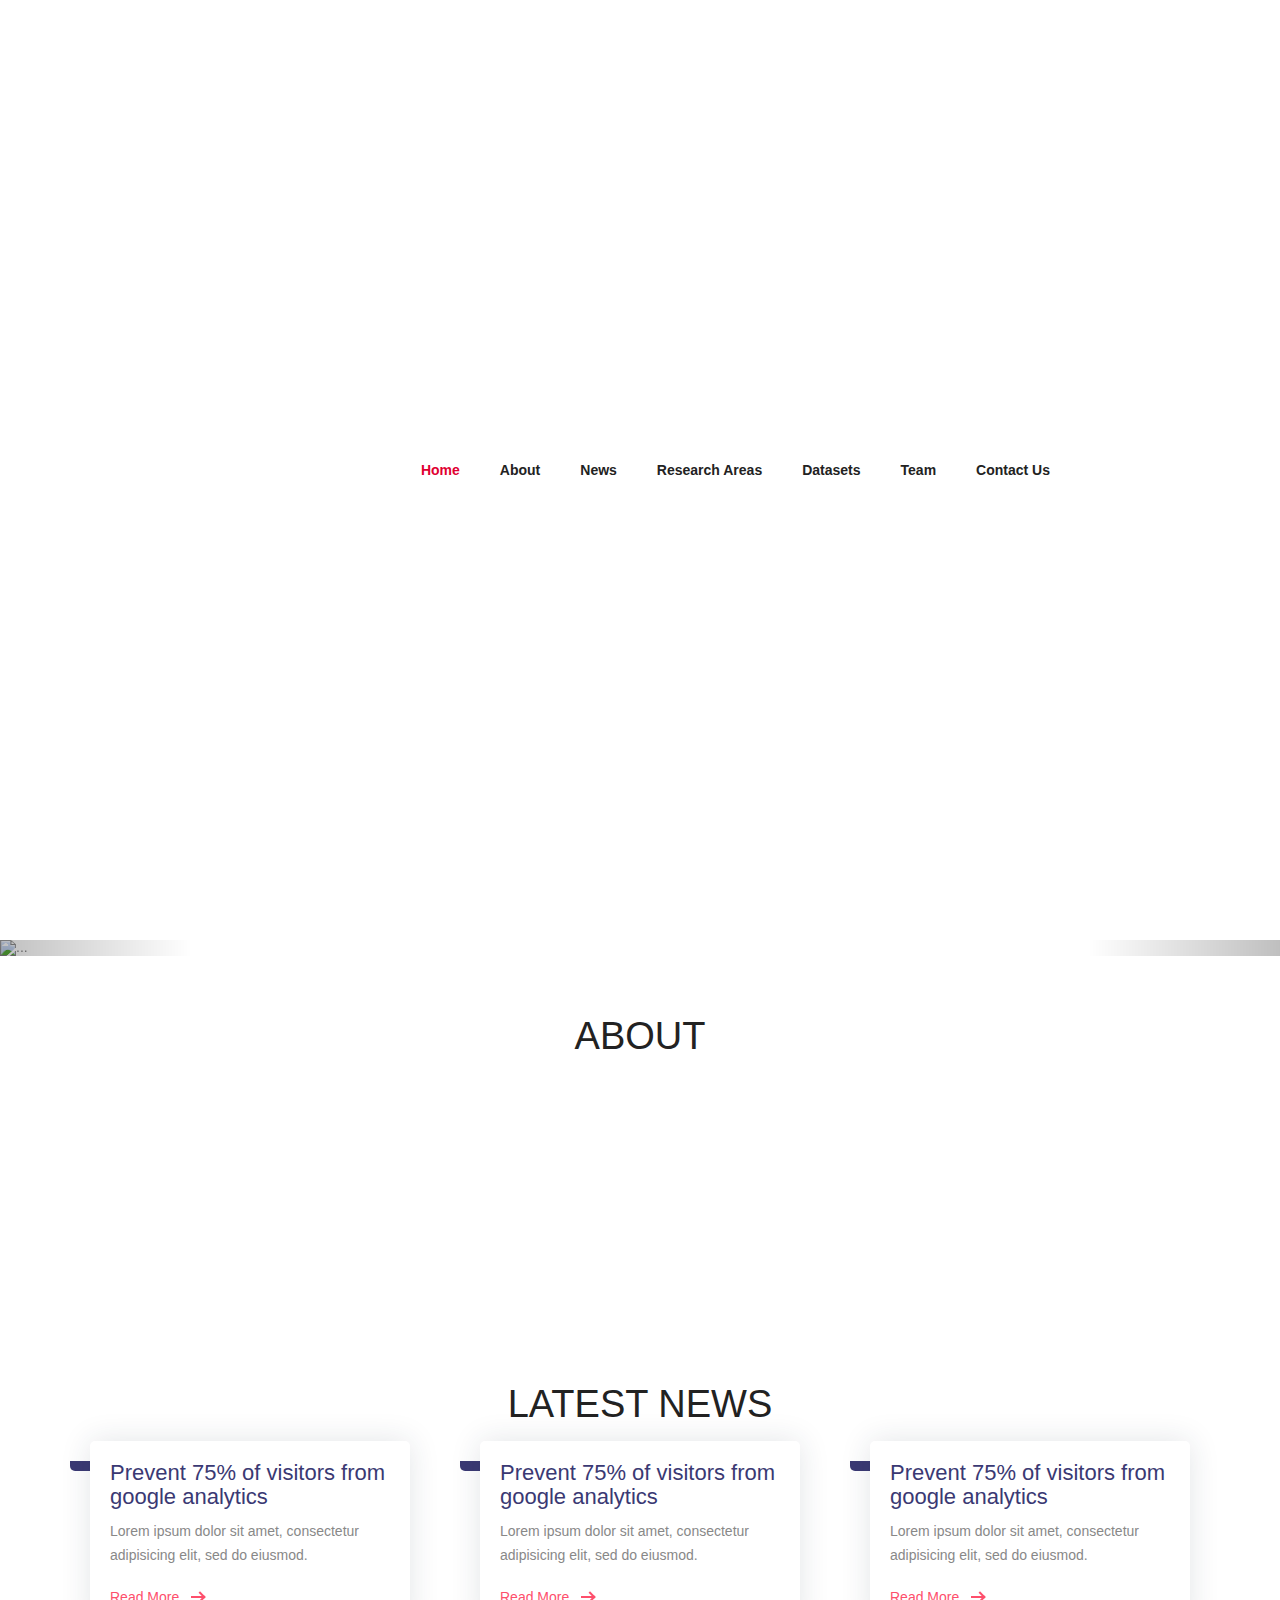
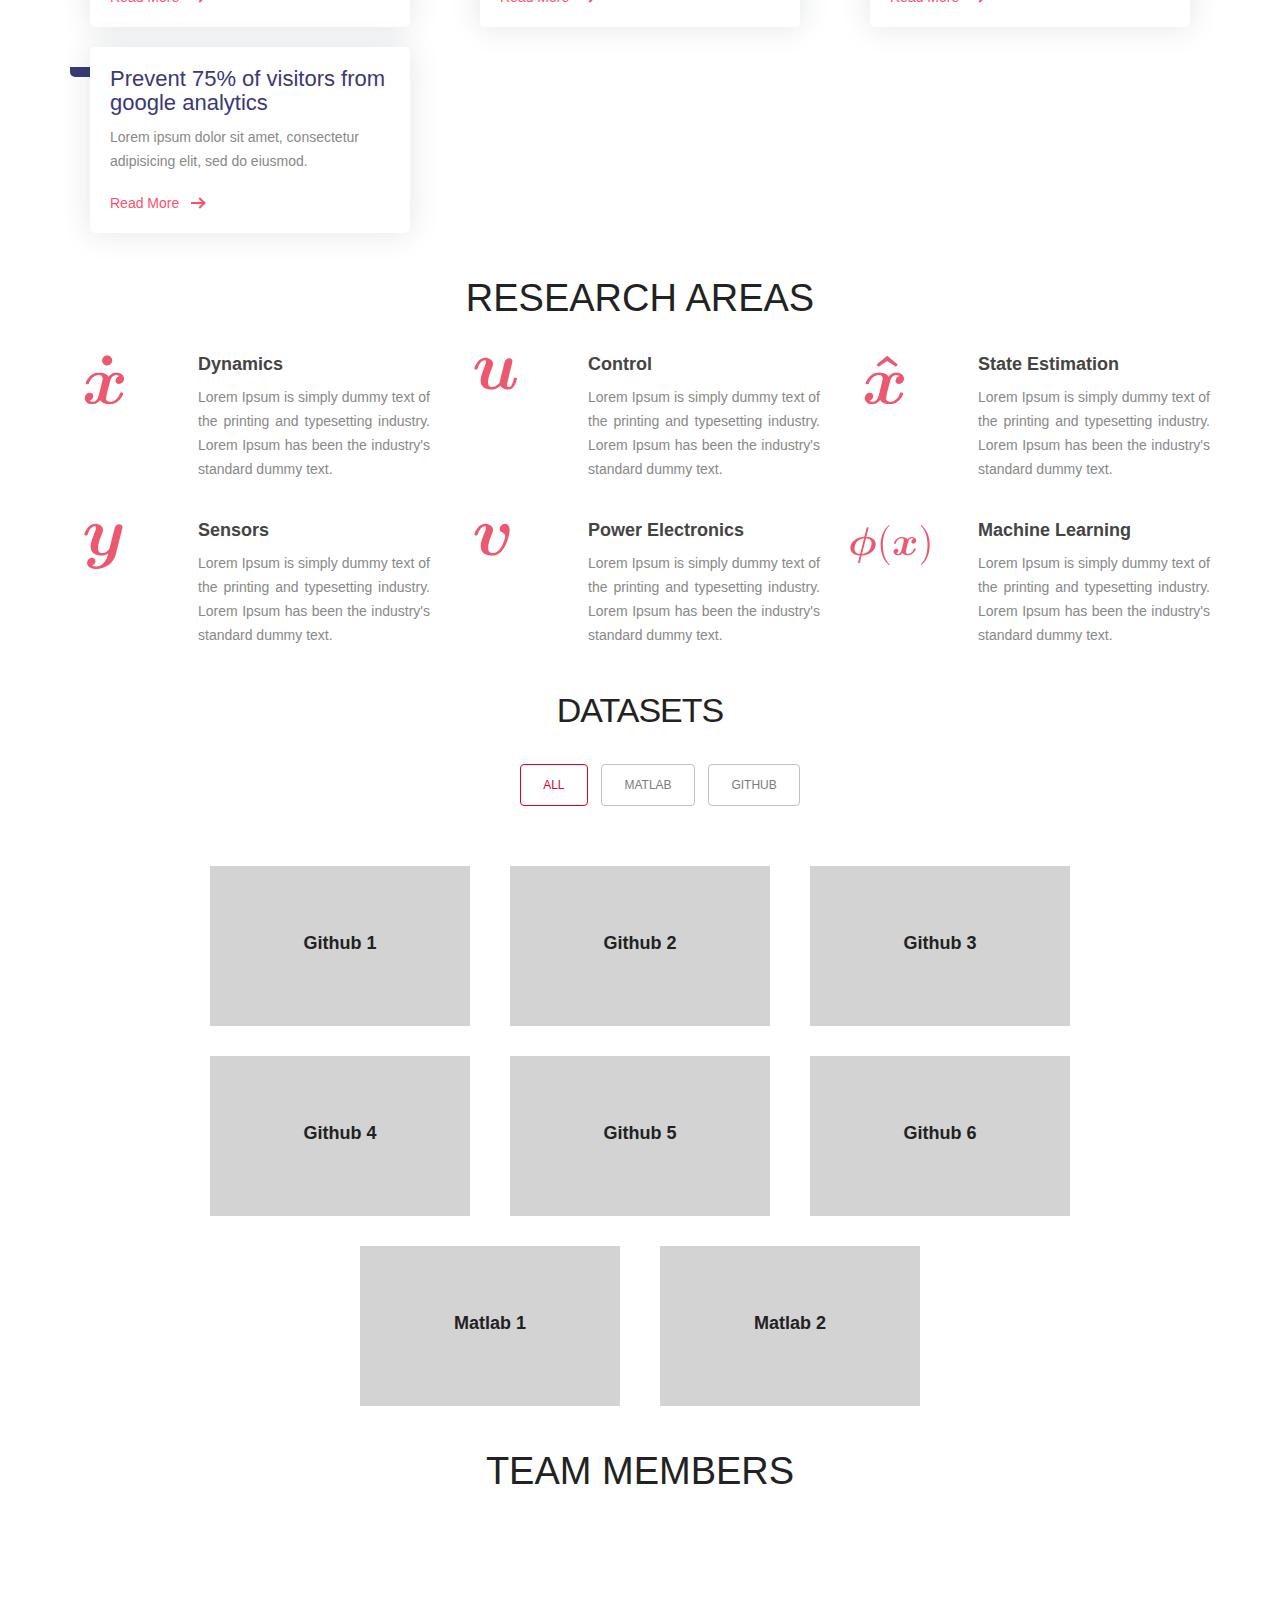
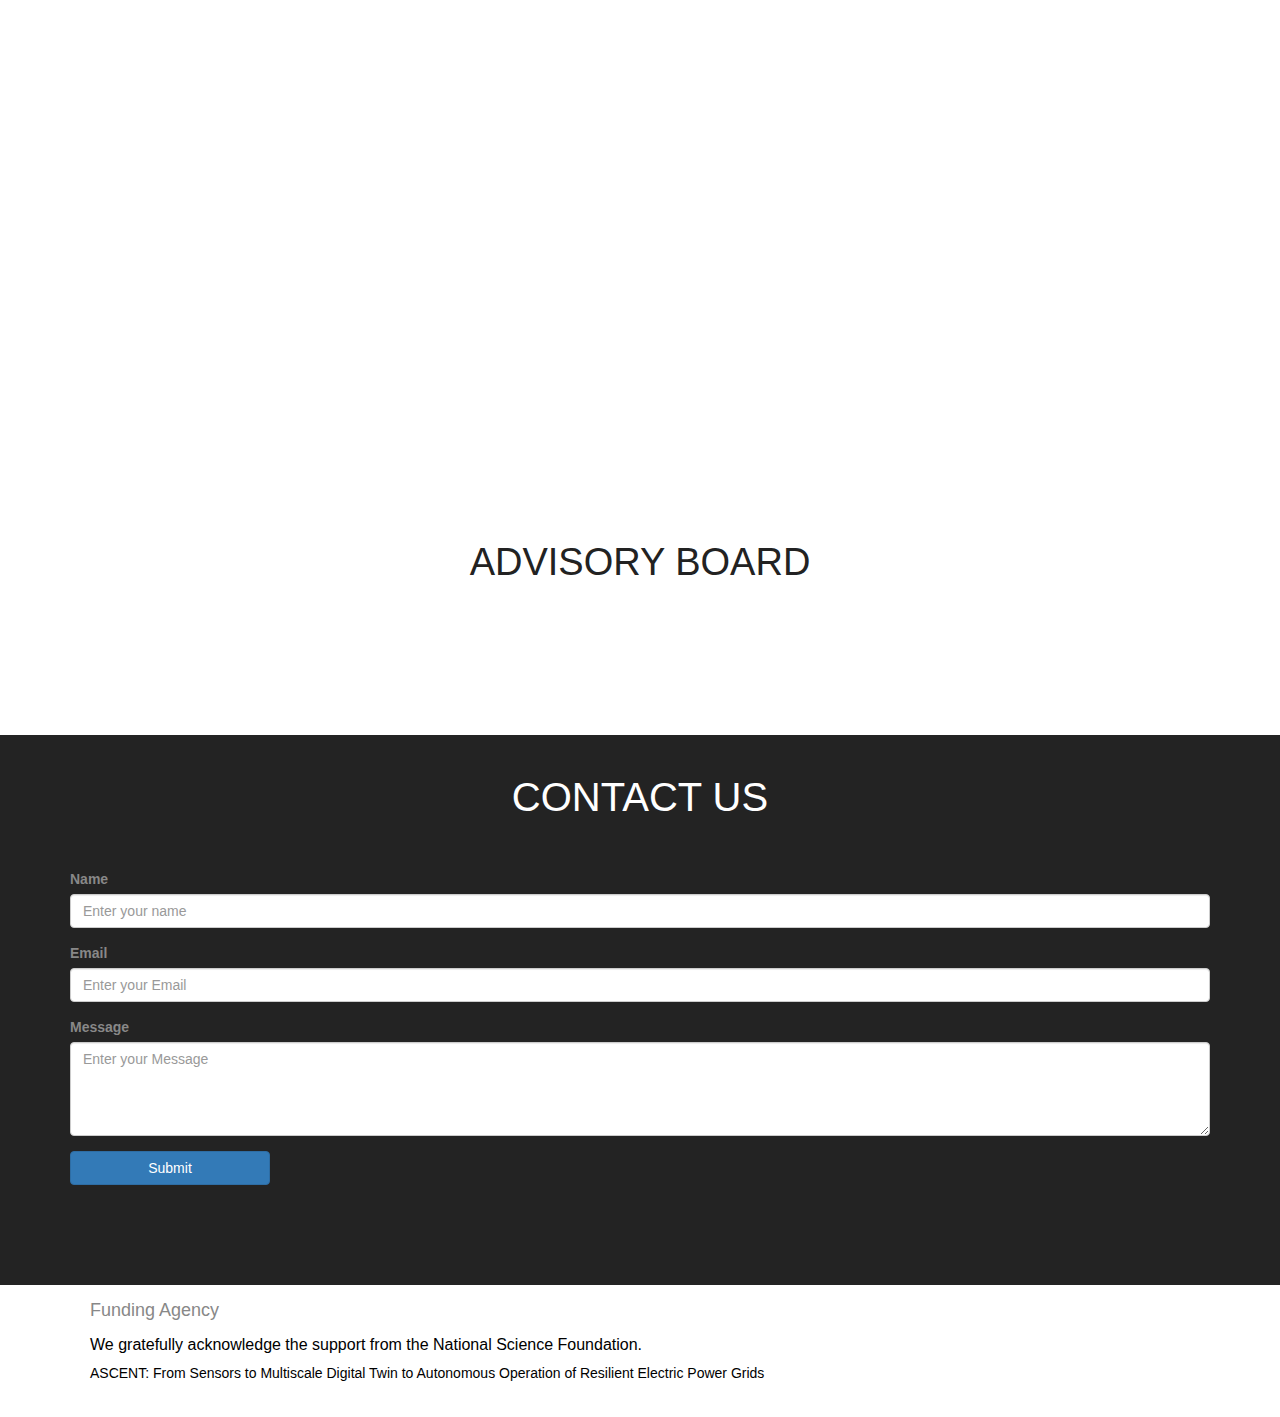
==== commit d09676e0: "Update index.html" ====
--- a/index.html
+++ b/index.html
@@ -147,9 +147,9 @@
 	
 <!--Header_section-->
 <header id="header_wrapper">
-    <div class="container">
+   <div class="container" style="display: flex; justify-content: center; align-items: center; height: 100vh;">
         <div class="header_box">
-            <nav class="navbar navbar-inverse" role="navigation">
+            <nav class="navbar navbar-inverse" role="navigation" style="text-align: center;">
                 <div class="navbar-header">
                     <button type="button" id="nav-toggle" class="navbar-toggle" data-toggle="collapse"
                             data-target="#main-nav"> <span class="sr-only">Toggle navigation</span> <span
@@ -261,7 +261,7 @@
 
 <!--Aboutus-->
 <section id="aboutUs">
-  <div class="inner_wrapper">
+  <div class="inner_wrapper" tyle="padding-bottom: 5px;">
     <div class="container">
       <h2>About</h2>
       <div class="inner_section">
@@ -279,13 +279,7 @@
 <!--News-->
 <section class="section gray-bg" id="news">
             <div class="container">
-                <div class="row justify-content-center">
-                    <div class="col-lg-7 text-center">
-                        <div class="section-title">
-                            <h2>Latest News</h2>
-                        </div>
-                    </div>
-                </div>
+                 <h2>Latest News</h2>
                 <div class="row">
                     <div class="col-lg-4">
                         <div class="blog-grid">
--- a/css/style.css
+++ b/css/style.css
@@ -156,7 +156,7 @@
     margin: 0;
 }
 
-#aboutUs, #research, #dataset, #team, #industry, #contact {
+#aboutUs, #news, #research, #dataset, #team, #industry, #contact {
     padding-top: 20px;/* Adjust the value as needed */
     padding-bottom: 10px;
 }
@@ -1676,7 +1676,7 @@
 }
 }
 
-/* Blog 
+/* News 
 ---------------------*/
 .blog-grid {
   margin-top: 15px;
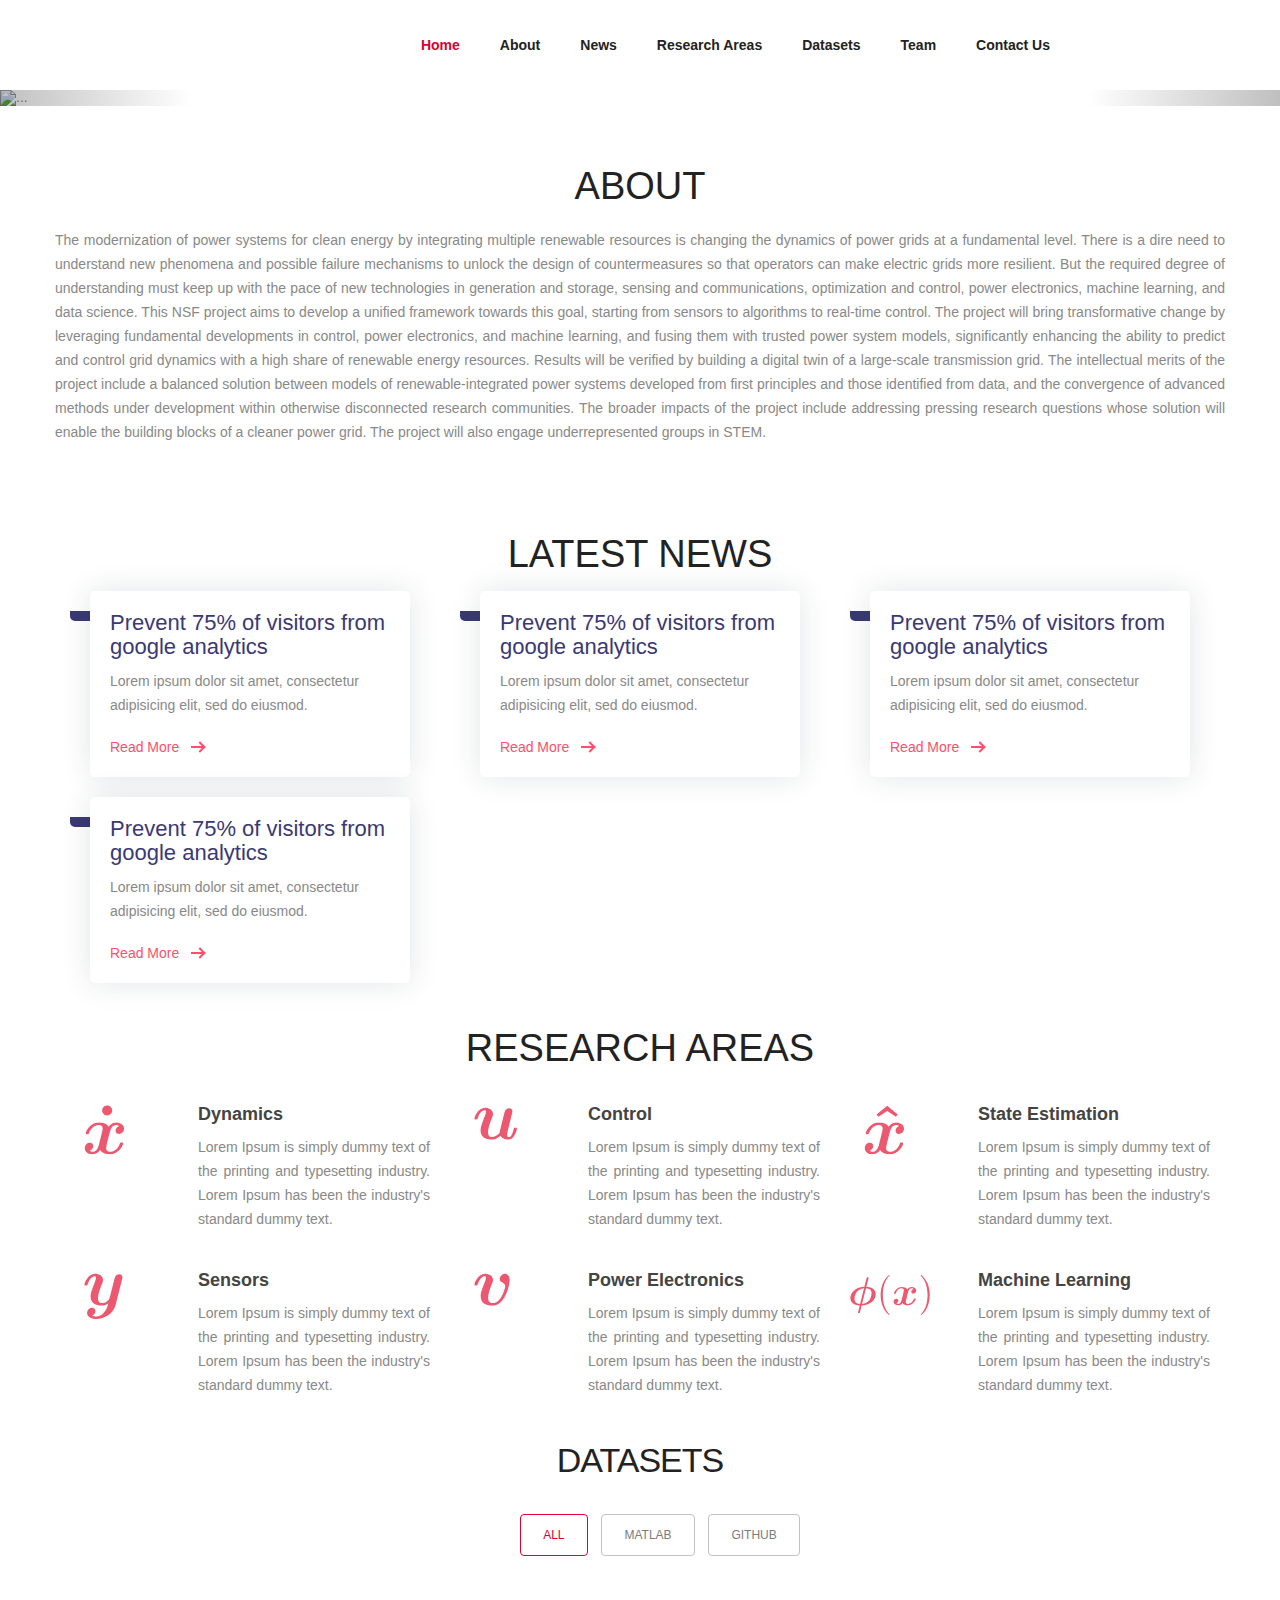
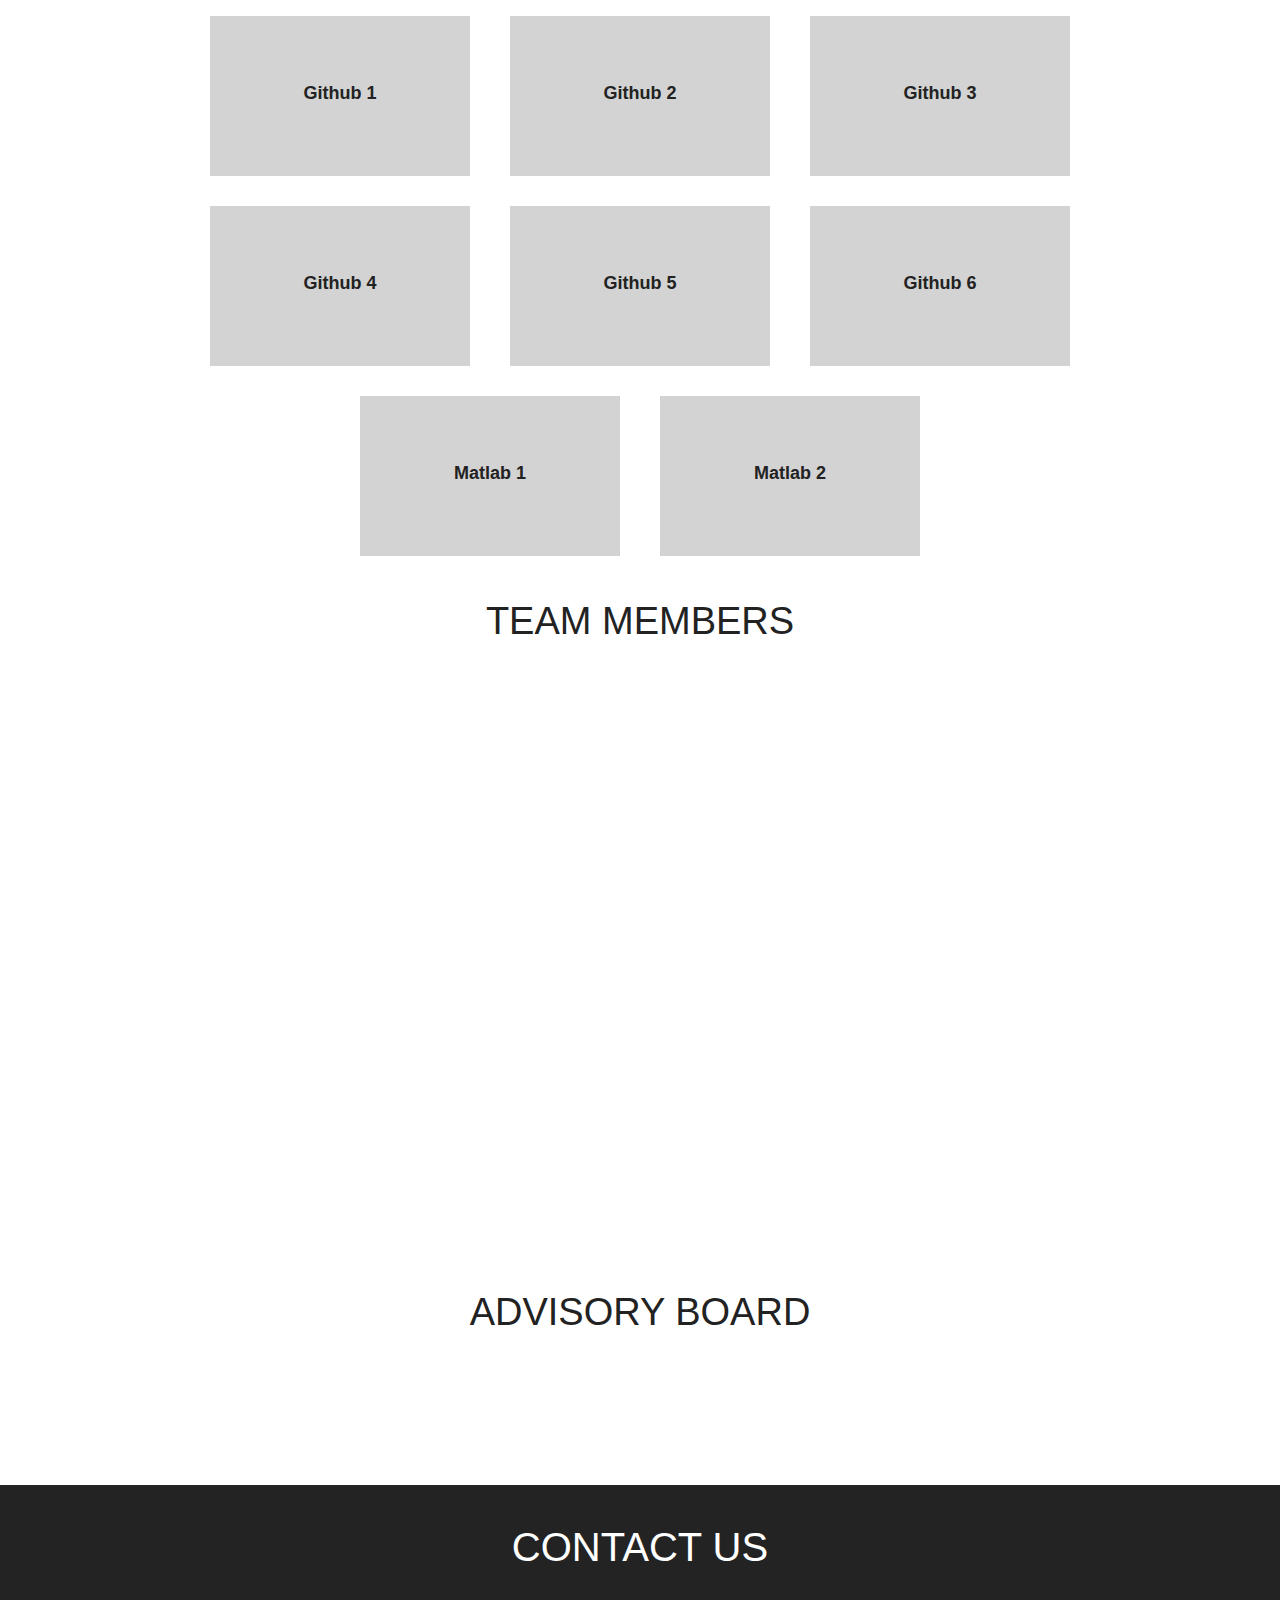
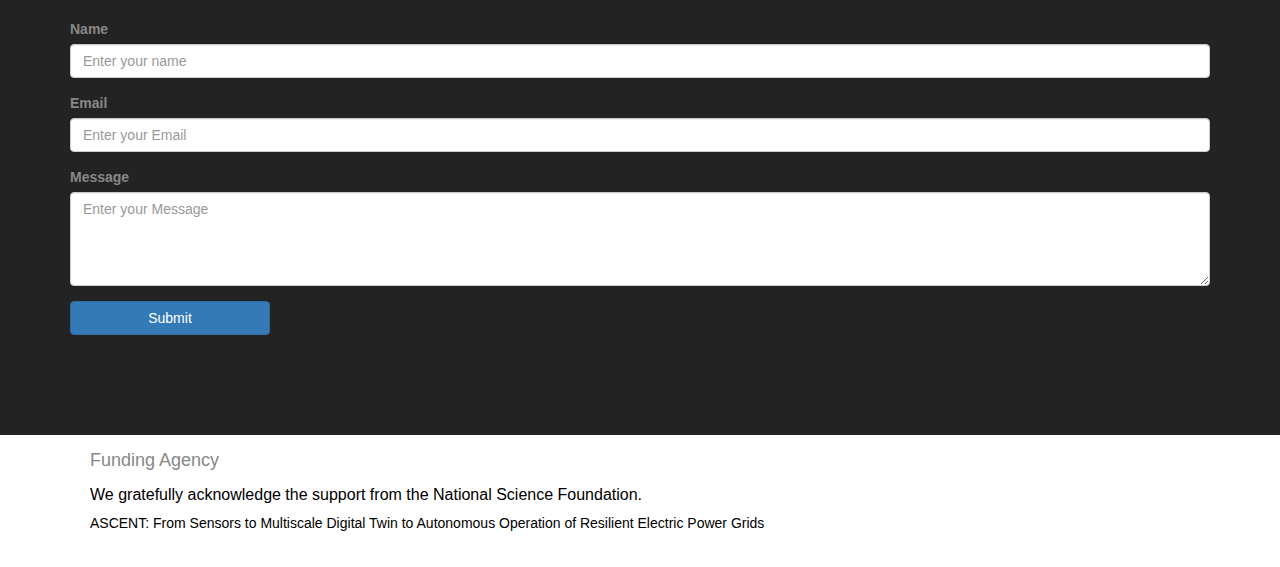
==== commit 88e33ce7: "Update index.html" ====
--- a/index.html
+++ b/index.html
@@ -147,7 +147,7 @@
 	
 <!--Header_section-->
 <header id="header_wrapper">
-   <div class="container" style="display: flex; justify-content: center; align-items: center; height: 100vh;">
+   <div class="container" style="display: flex; justify-content: center; align-items: center;">
         <div class="header_box">
             <nav class="navbar navbar-inverse" role="navigation" style="text-align: center;">
                 <div class="navbar-header">
@@ -157,7 +157,7 @@
                     </button>
 			
 <div id="main-nav" class="collapse navbar-collapse navStyle text-center">
-    <ul class="nav navbar-nav navbar-center" id="mainNav" style="text-align: center; display: flex; justify-content: center; width: 128%; font-size: 20px;">
+    <ul class="nav navbar-nav navbar-center" id="mainNav" style="text-align: center; display: flex; justify-content: center; width: 128%; font-size: 40px;">
 	<li class="active"><a href="#carousel-example-generic" class="scroll-link">Home</a></li>
         <li><a href="#aboutUs" class="scroll-link">About</a></li>
 	<li><a href="#news" class="scroll-link">News</a></li>
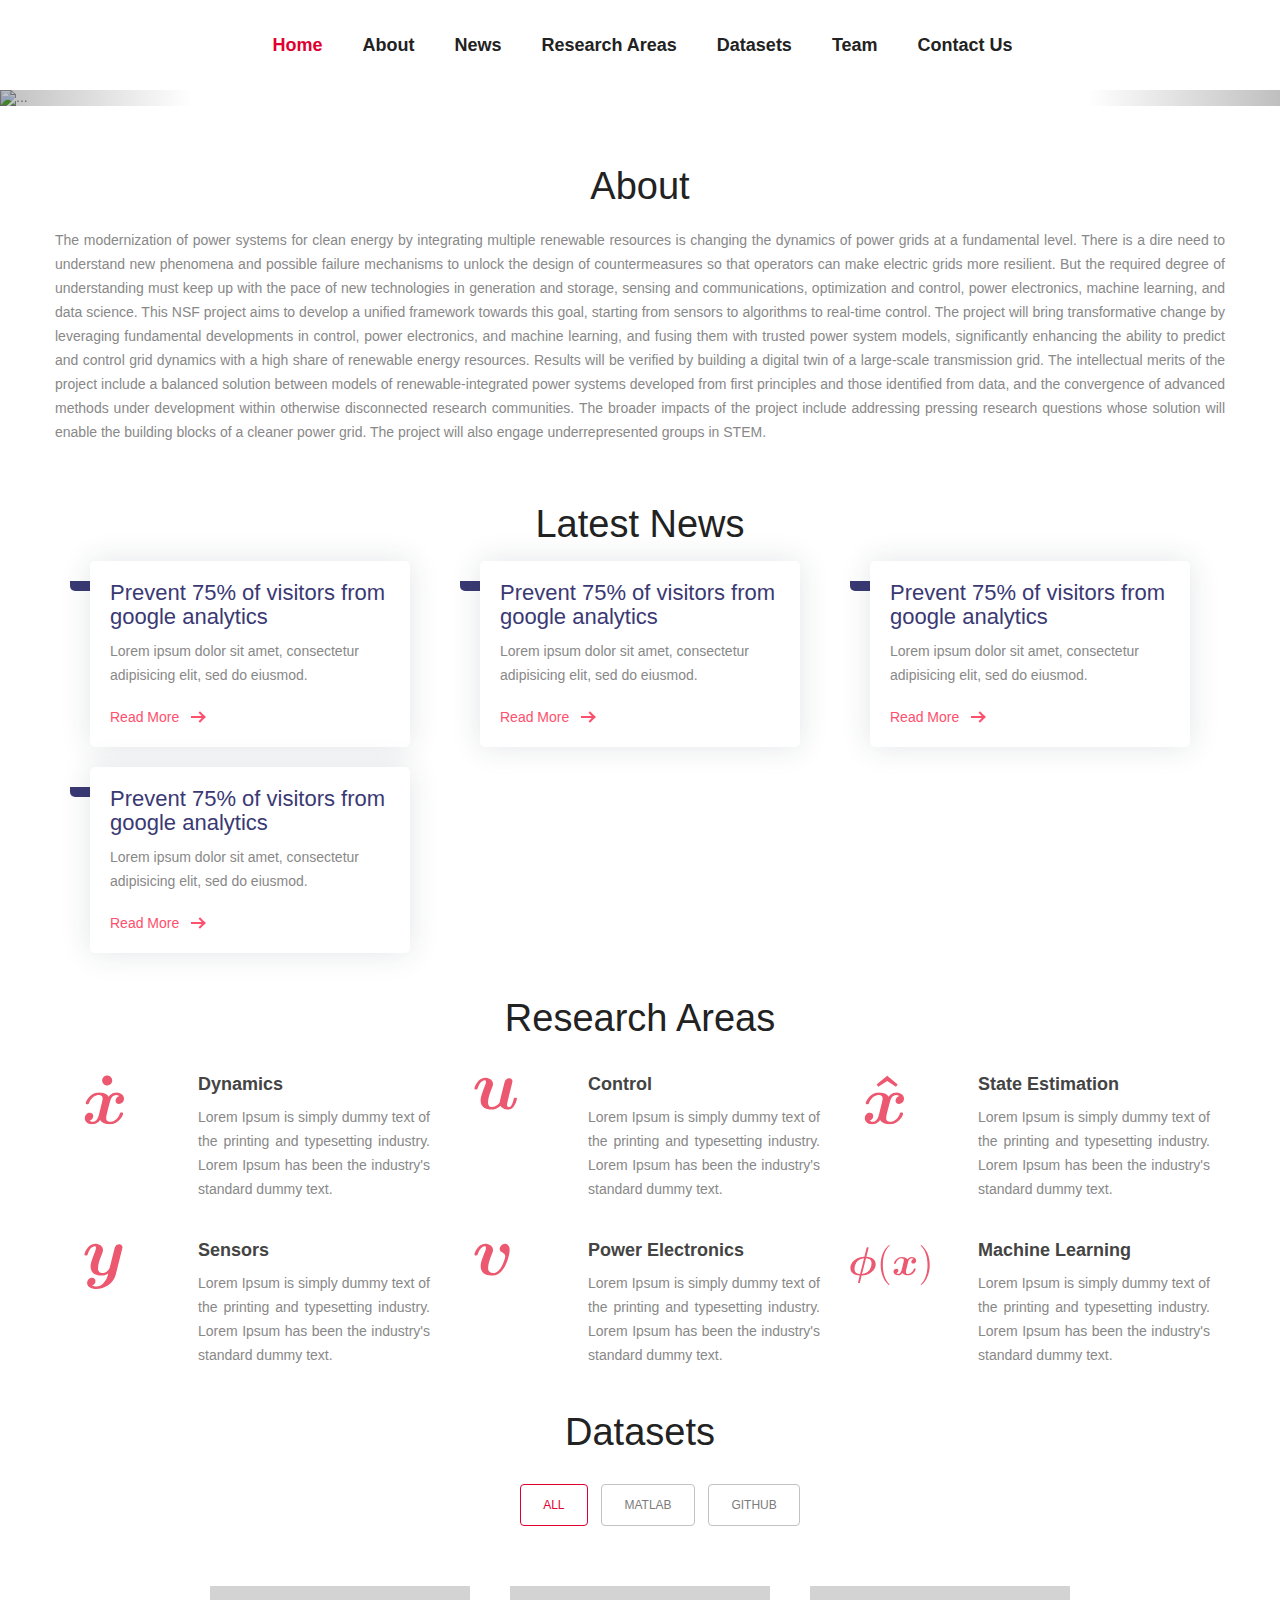
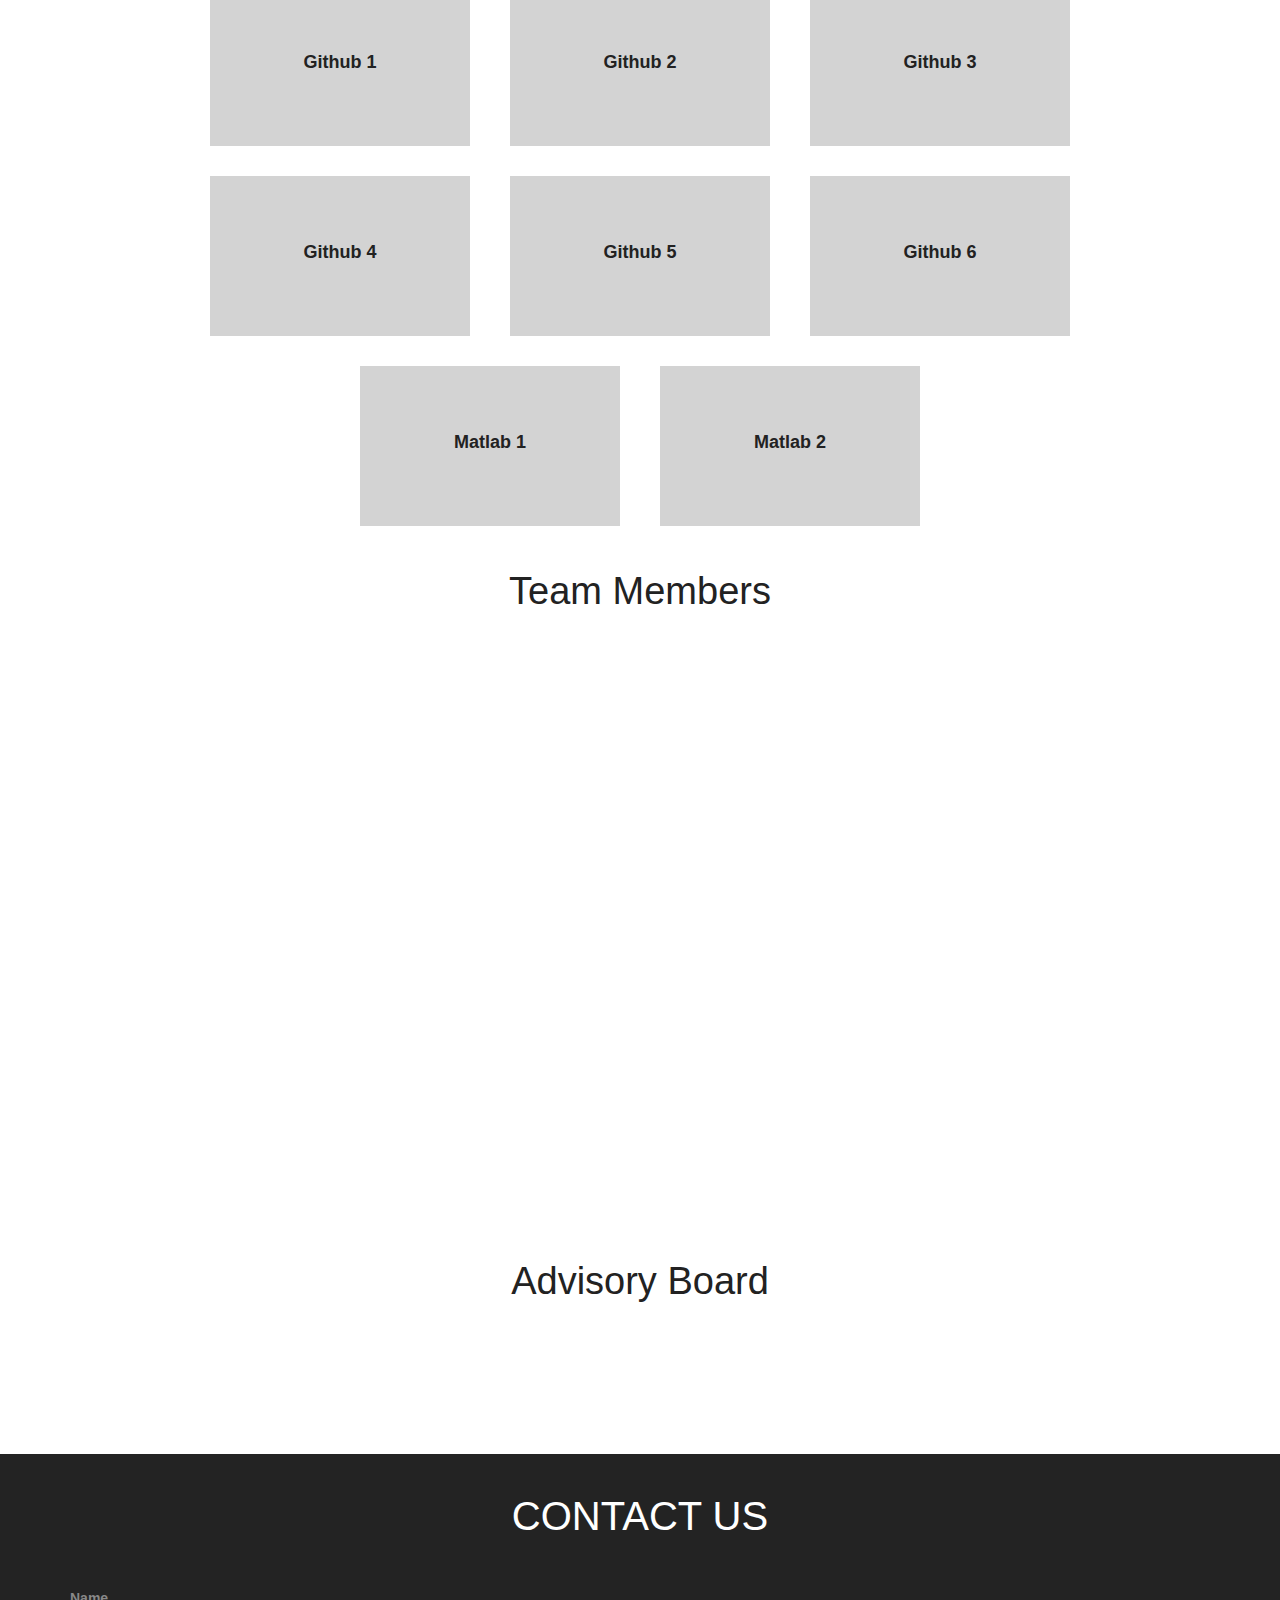
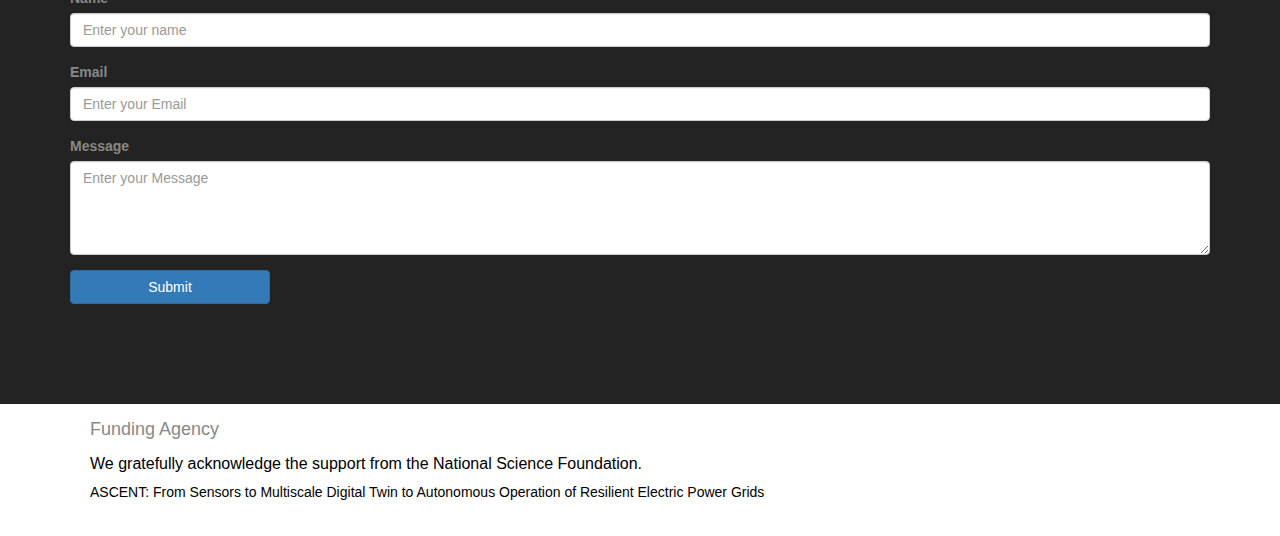
==== commit a7ccfb96: "Update index.html" ====
--- a/index.html
+++ b/index.html
@@ -125,16 +125,13 @@
 
 
 .carousel-inner .item img {
-        width: 100%;
-        height: auto;
-        max-width: 100%;
-        max-height: 100%;
+        height: auto !important;
+        max-width: 100% !important;
 }
 	  
 .footer_bottom {
     padding-top: 5px; /* You can adjust the value (e.g., 20px) to increase or decrease the padding as needed */
   }
-
 
 </style>
 
@@ -157,8 +154,8 @@
                     </button>
 			
 <div id="main-nav" class="collapse navbar-collapse navStyle text-center">
-    <ul class="nav navbar-nav navbar-center" id="mainNav" style="text-align: center; display: flex; justify-content: center; width: 128%; font-size: 40px;">
-	<li class="active"><a href="#carousel-example-generic" class="scroll-link">Home</a></li>
+    <ul class="nav navbar-nav navbar-center" id="mainNav" style="text-align: center; display: flex; justify-content: center;">
+	<li class="active" style="font-size: 40px;"><a href="#carousel-example-generic" class="scroll-link">Home</a></li>
         <li><a href="#aboutUs" class="scroll-link">About</a></li>
 	<li><a href="#news" class="scroll-link">News</a></li>
         <li><a href="#research" class="scroll-link">Research Areas</a></li>
@@ -723,7 +720,7 @@
           </ul>
         </div>
         <h3 class="wow fadeInDown delay-03s">Aditya Ashok</h3>
-        <span class="wow fadeInDown delay-03s">PSEG</span>
+        <span class="wow fadeInDown delay-03s">OPAL-RT</span>
       </div>
     </div>
   </div>
--- a/css/style.css
+++ b/css/style.css
@@ -131,7 +131,6 @@
     font-weight: normal;
     margin: 0px 0 10px 0;
     text-align: center;
-   text-transform: uppercase;
 }
 
 h3 {
@@ -181,6 +180,7 @@
 
 .header_box {
     position: relative;
+    justify-content: center;
 }
 
 .logo {
@@ -236,7 +236,7 @@
 
 .navStyle ul li a {
     display: block;
-    font-size: 14px;
+    font-size: 18px;
     color: #222222;
     font-family: "Montserrat", sans-serif;
     text-decoration: none;
@@ -248,27 +248,32 @@
 }
 
 .navStyle ul li a:hover {
-    color: #df0031;
+    /*color: #df0031;*/
+    color: #000000;
 }
 
 .navStyle > li > a:hover, .nav > li > a:focus {
     text-decoration: none;
-    color: #df0031;
+    /*color: #df0031; */
+    color: #000000;
     background-color: transparent;
 }
 
 .navbar-inverse .navbar-nav > li > a:hover, .navbar-inverse .navbar-nav > li > a:focus {
-    color: #df0031;
+    /*color: #df0031;*/
+   color: #000000;
     background-color: transparent;
-}
-
-.navbar-inverse .navbar-nav > .active > a, .navbar-inverse .navbar-nav > .active > a:hover, .navbar-inverse .navbar-nav > .active > a:focus {
-    color: #df0031;
+    font-size: large;
+}
+
+.navbar-inverse .navbar-nav > .active > a, .navbar-inverse .navbar-nav > .active > a:hover , .navbar-inverse .navbar-nav > .active > a:focus {
+   color: #df0031; 
     background-color: transparent;
+    font-size: large;
 }
 
 .navStyle > li.active > a,
-.navStyle > li.active > a:hover {
+.navStyle > li.active > a:hover{
     text-decoration: none;
     color: #df0031;
     background-color: transparent;
@@ -579,7 +584,7 @@
     text-decoration: none;
     border: #df0031 solid 1px;
 }
-
+/*
 .section-title h2 {
     color: #222222;
     font-family: 'Raleway', sans-serif;
@@ -589,6 +594,7 @@
     text-align: center;
     text-transform: uppercase;
 }
+*/
 
 
 .section-title span {
@@ -936,7 +942,8 @@
 }
  
 #aboutUs {
-    padding: 60px 0;
+    padding-top: 60px;
+    padding-bottom: 30px;
 }
 
 /* Contact
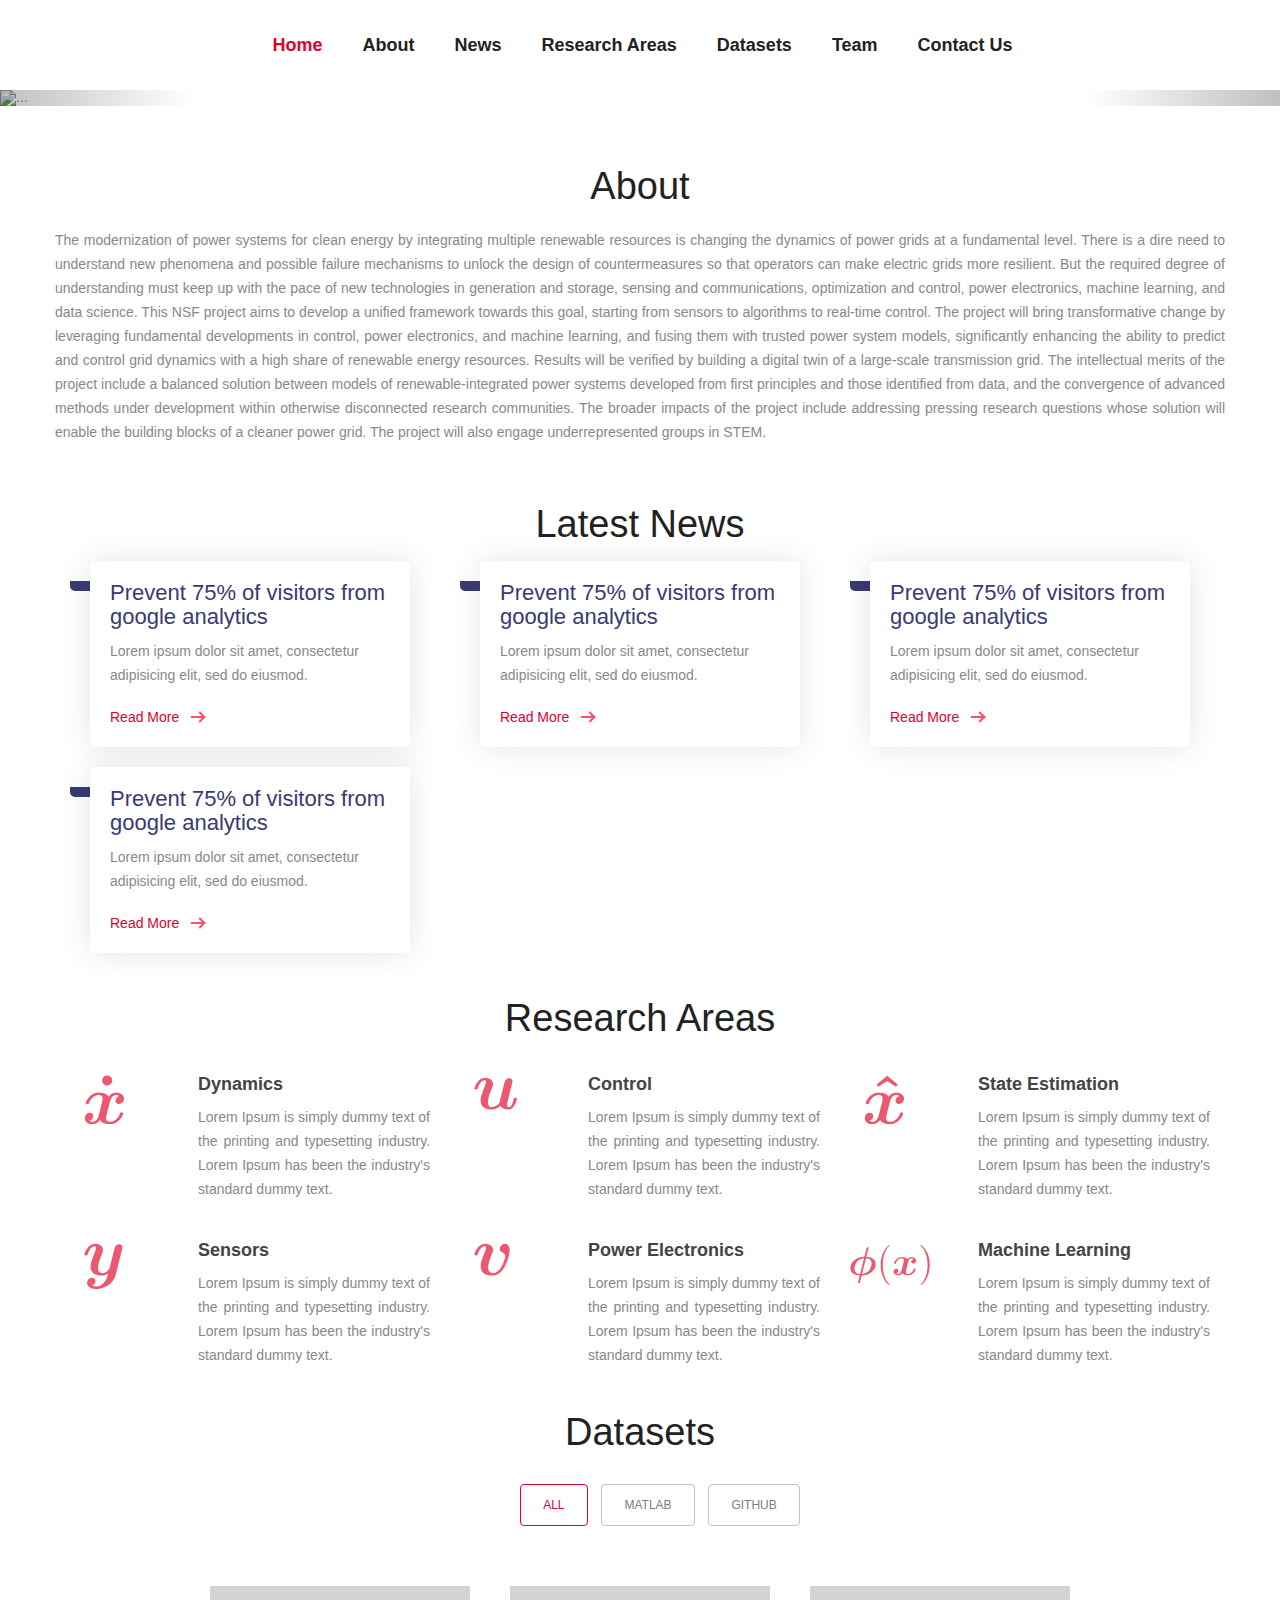
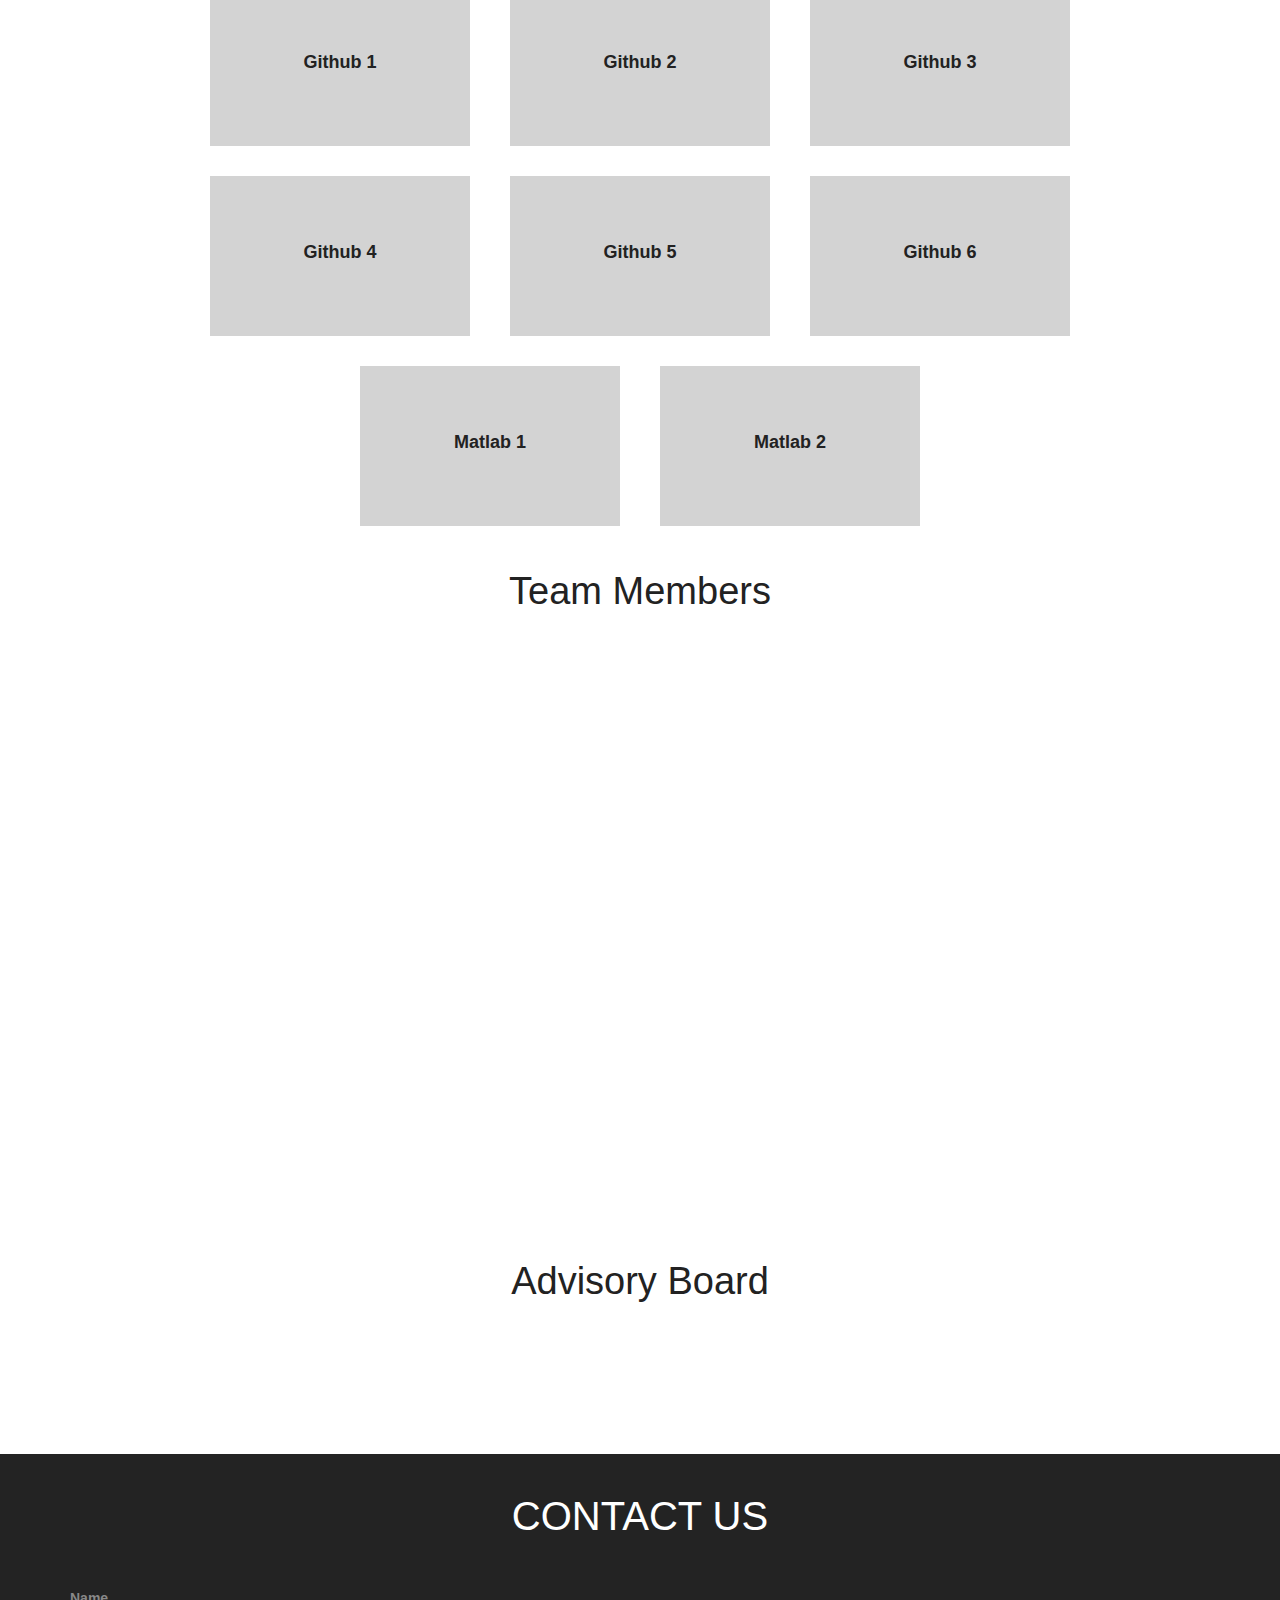
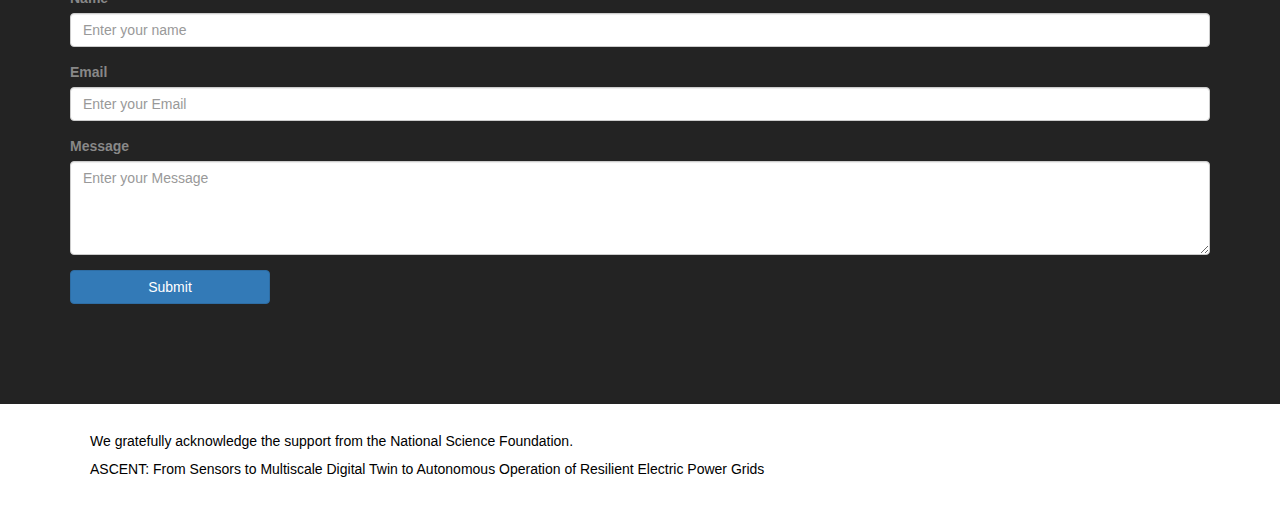
==== commit bb506e24: "Update index.html" ====
--- a/index.html
+++ b/index.html
@@ -290,8 +290,8 @@
                                 <h5><a href="#">Prevent 75% of visitors from google analytics</a></h5>
                                 <p>Lorem ipsum dolor sit amet, consectetur adipisicing elit, sed do eiusmod.</p>
                                 <div class="btn-bar">
-                                    <a href="#" class="px-btn-arrow">
-                                        <span>Read More</span>
+                                    <a href="#" class="px-btn-arrow" style="text-decoration: none;">
+                                        <span style="color: #df0031;">Read More</span>
                                         <i class="arrow"></i>
                                     </a>
                                 </div>
@@ -310,8 +310,8 @@
                                 <h5><a href="#">Prevent 75% of visitors from google analytics</a></h5>
                                 <p>Lorem ipsum dolor sit amet, consectetur adipisicing elit, sed do eiusmod.</p>
                                 <div class="btn-bar">
-                                    <a href="#" class="px-btn-arrow">
-                                        <span>Read More</span>
+                                    <a href="#" class="px-btn-arrow" style="text-decoration: none;">
+                                        <span style="color: #df0031;">Read More</span>
                                         <i class="arrow"></i>
                                     </a>
                                 </div>
@@ -330,8 +330,8 @@
                                 <h5><a href="#">Prevent 75% of visitors from google analytics</a></h5>
                                 <p>Lorem ipsum dolor sit amet, consectetur adipisicing elit, sed do eiusmod.</p>
                                 <div class="btn-bar">
-                                    <a href="#" class="px-btn-arrow">
-                                        <span>Read More</span>
+                                    <a href="#" class="px-btn-arrow" style="text-decoration: none;">
+                                        <span style="color: #df0031;">Read More</span>
                                         <i class="arrow"></i>
                                     </a>
                                 </div>
@@ -352,8 +352,8 @@
                                 <h5><a href="#">Prevent 75% of visitors from google analytics</a></h5>
                                 <p>Lorem ipsum dolor sit amet, consectetur adipisicing elit, sed do eiusmod.</p>
                                 <div class="btn-bar">
-                                    <a href="#" class="px-btn-arrow">
-                                        <span>Read More</span>
+                                    <a href="#" class="px-btn-arrow" style="text-decoration: none;">
+                                        <span style="color: #df0031;">Read More</span>
                                         <i class="arrow"></i>
                                     </a>
                                 </div>
@@ -768,18 +768,19 @@
 	  </div>
 	  <div class="col-lg-4> col-md-8 col-sm-12">
             <div class="contact_info">
-              <h4 class="contact-info-title" style="padding-top: 5px; padding-left: 0px;">Funding Agency</h4>
+              <!--<h4 class="contact-info-title" style="padding-top: 5px; padding-left: 0px;">Funding Agency</h4>-->
+	      <br/>
               <div class="service-content">
-                <p style="color: black; padding-left: 0px;">
+                <p style="color: black; padding-left: 0px; font-size: 14px;">
                   We gratefully acknowledge the support from the National Science Foundation.
-                 <a href="https://www.nsf.gov/awardsearch/showAward?AWD_ID=2328241" target="_blank" class="moving-text" style="text-decoration: none; color: black;" onmouseover="this.style.color='red'" onmouseout="this.style.color='black'">ASCENT: From Sensors to Multiscale Digital Twin to Autonomous Operation of Resilient Electric Power Grids</a> </p>
+                 <a href="https://www.nsf.gov/awardsearch/showAward?AWD_ID=2328241" target="_blank" class="moving-text" style="text-decoration: none; color: black; font-size: 14px;" onmouseover="this.style.color='#df0031;'" onmouseout="this.style.color='black'">ASCENT: From Sensors to Multiscale Digital Twin to Autonomous Operation of Resilient Electric Power Grids</a> </p>
             </div>
 	    </div>
           </div>
           <div class="col-lg-4 col-md-4 col-sm-12 wow fadeInLeft">
             <div class="contact_info">
               <figure>
-                <img src="img/nsf.svg" alt="" style="max-width: 90%; height: 120px; padding-left: 160px; padding-top: 5px;">
+                <img src="img/nsf.svg" alt="" style="max-width: 90%; height: 120px; padding-left: 180px; padding-top: 5px;">
               </figure>
             </div>
           </div>
--- a/css/style.css
+++ b/css/style.css
@@ -15,6 +15,7 @@
 
 a, a:hover, a:active {
     outline: 0px !important;
+    color: #df0031;
 }
 .clear {
     clear: both;
@@ -1724,6 +1725,7 @@
 }
 .blog-grid .blog-info .btn-bar {
   margin-top: 20px;
+  color: #df0031;
 }
 
 .px-btn-arrow {
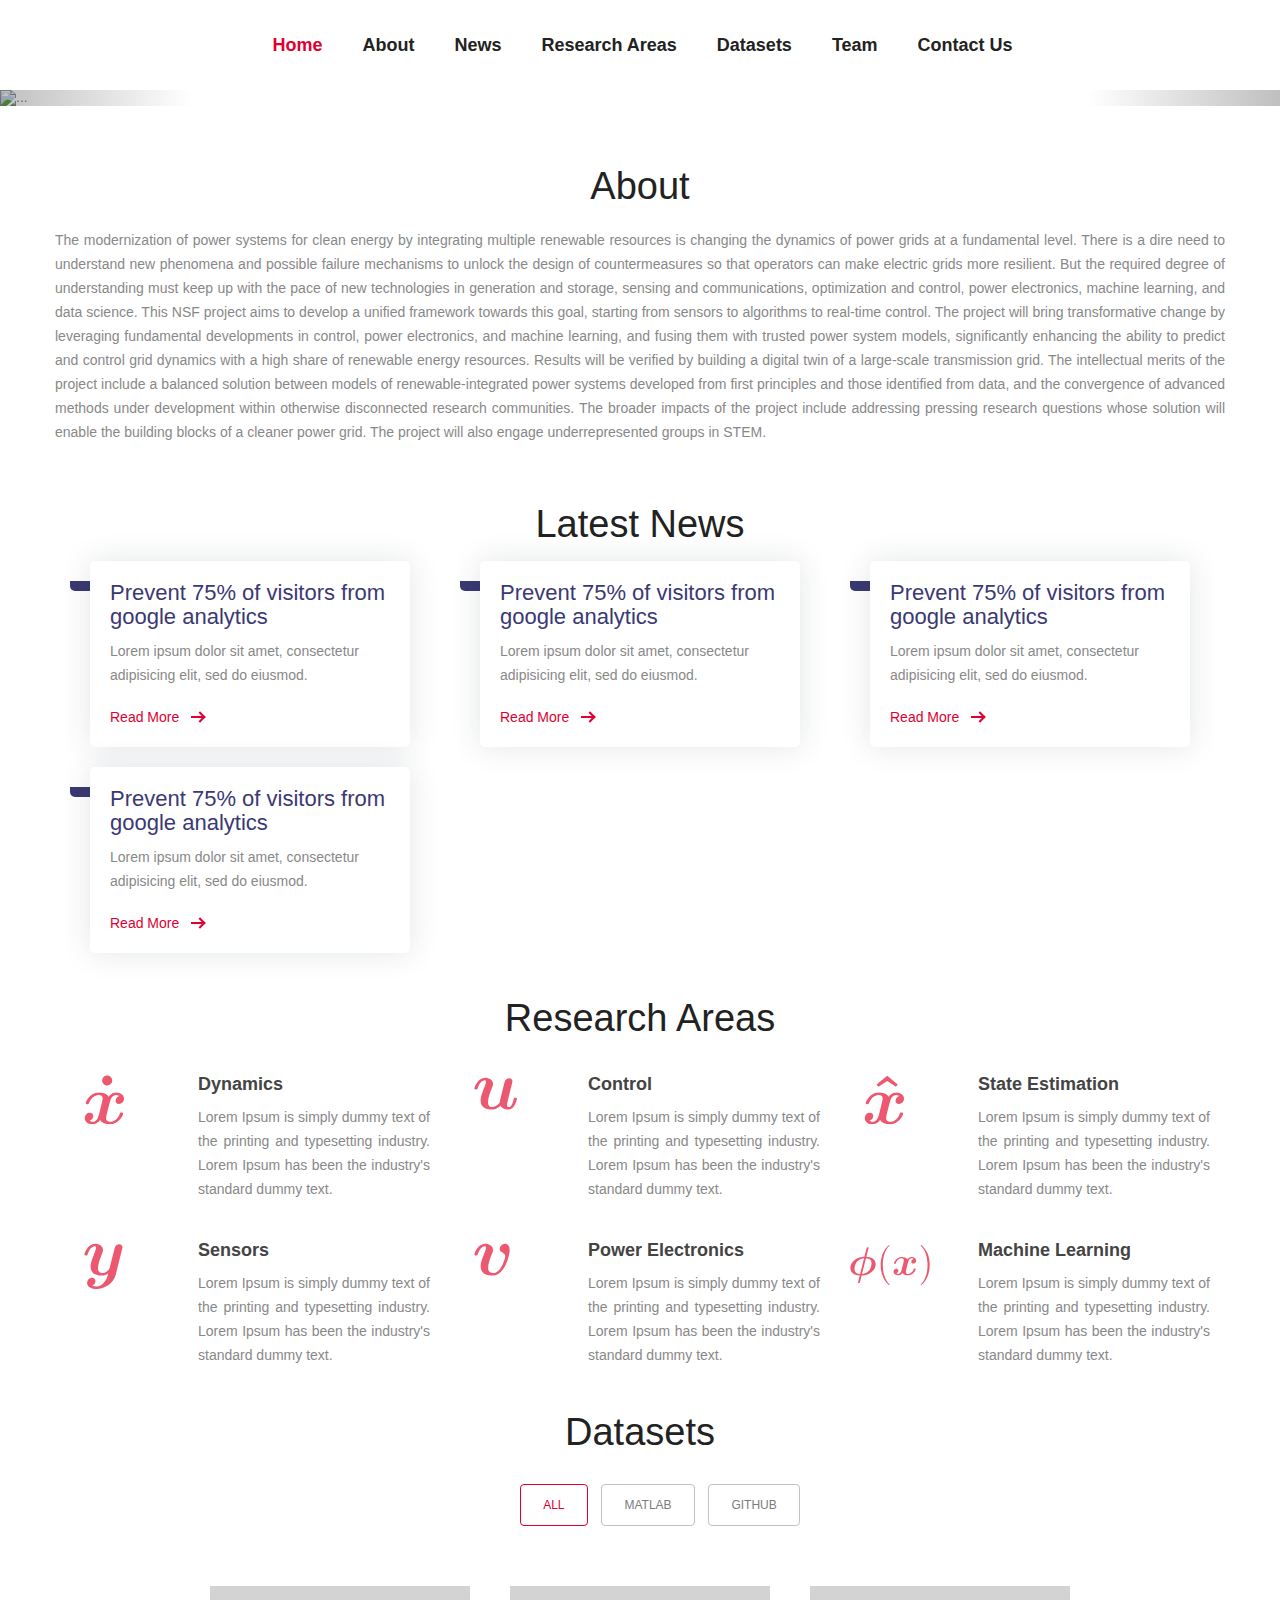
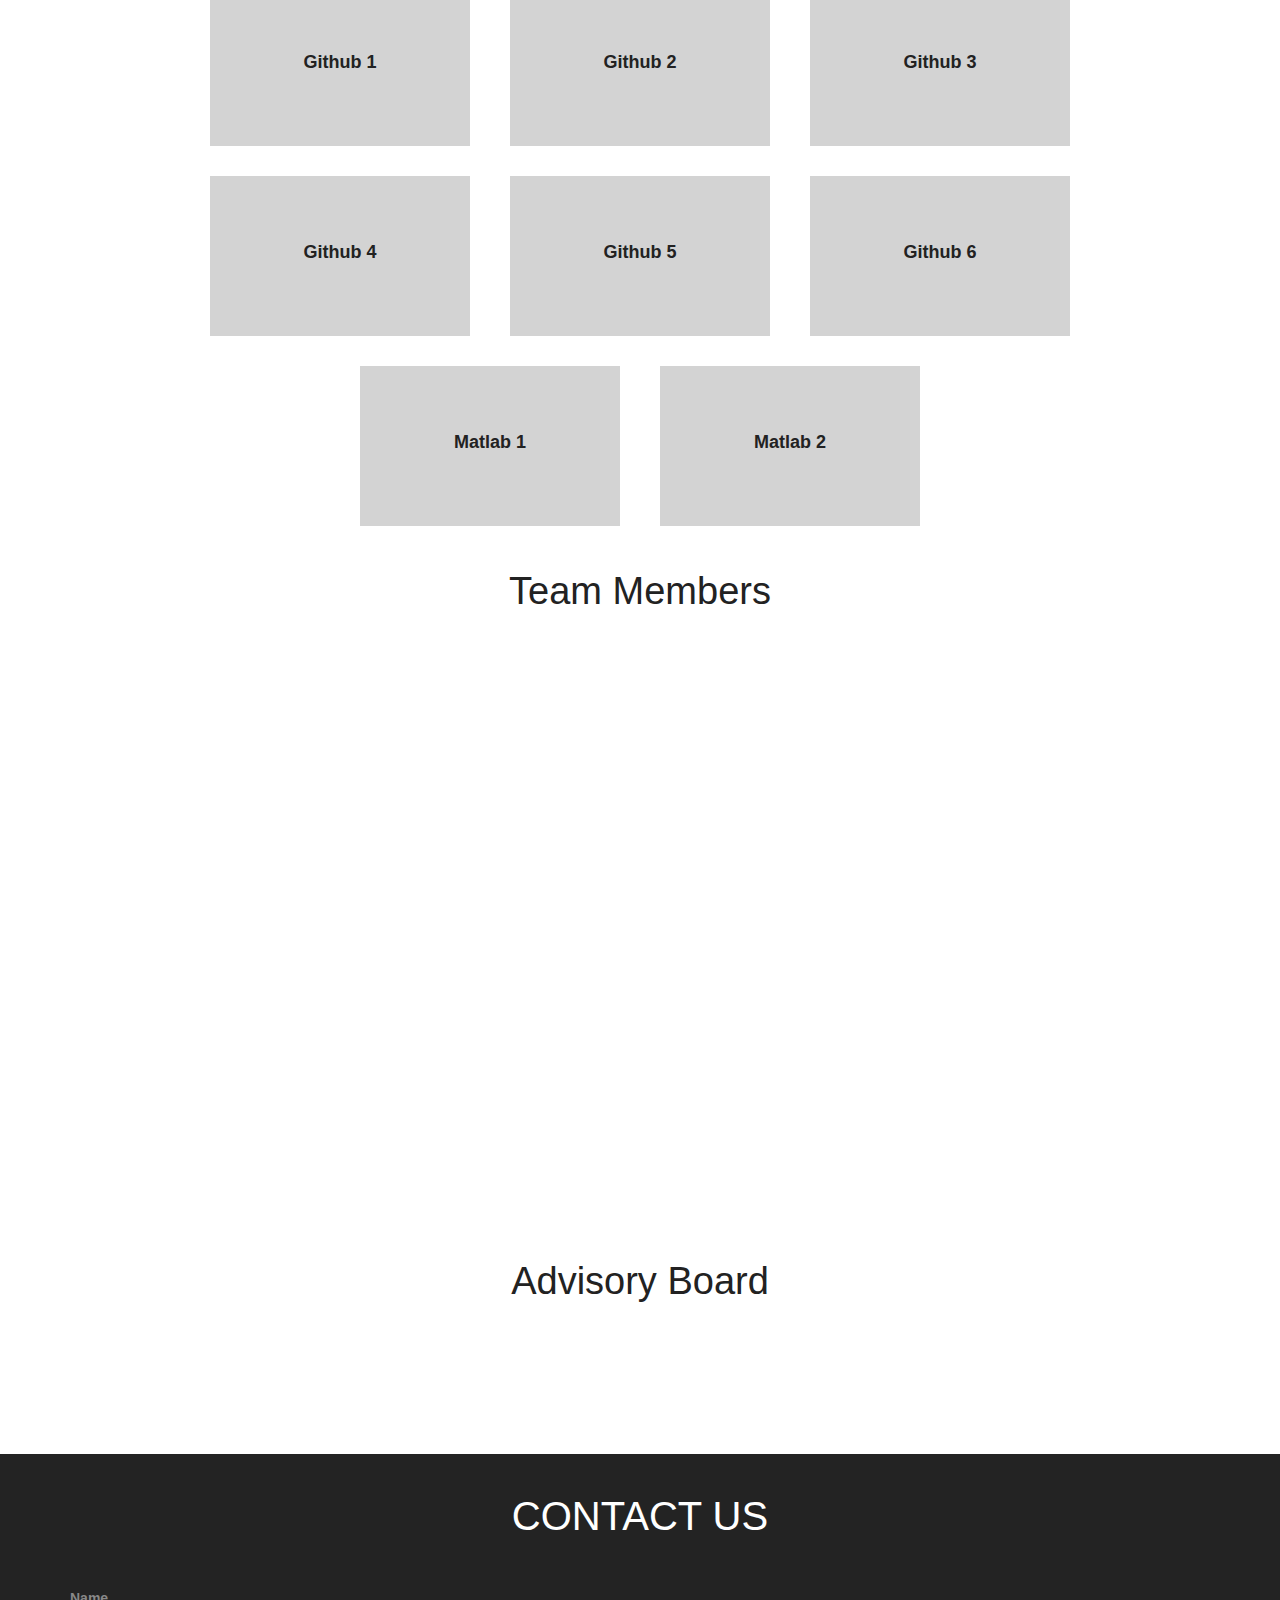
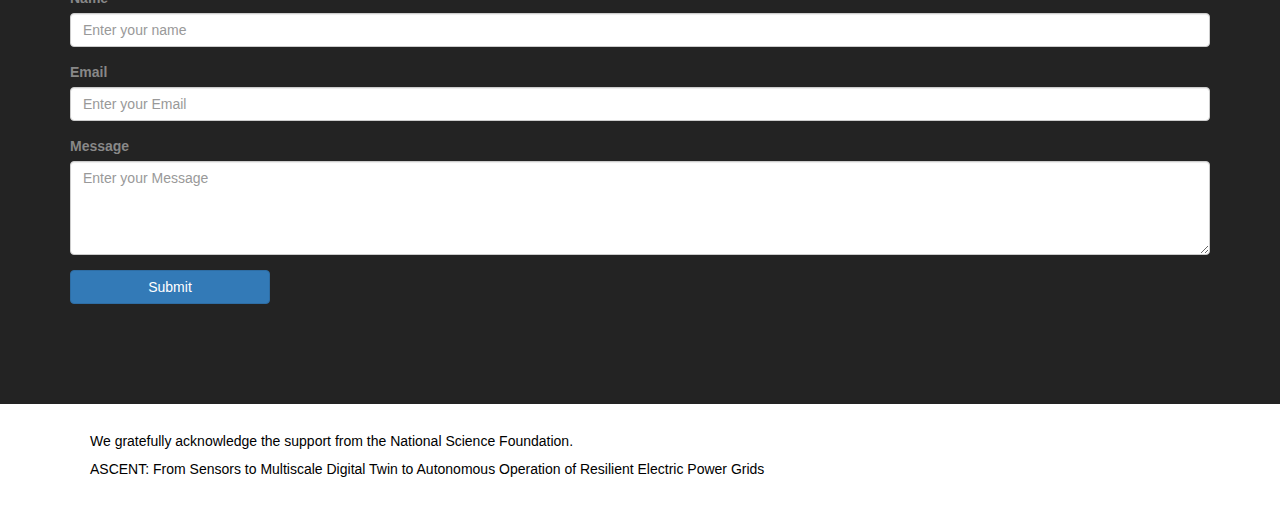
==== commit 6ea737a1: "Update index.html" ====
--- a/index.html
+++ b/index.html
@@ -287,7 +287,7 @@
                                 </a>
                             </div>
                             <div class="blog-info">
-                                <h5><a href="#">Prevent 75% of visitors from google analytics</a></h5>
+                                <h5><a href="#" style="text-decoration: none;">Prevent 75% of visitors from google analytics</a></h5>
                                 <p>Lorem ipsum dolor sit amet, consectetur adipisicing elit, sed do eiusmod.</p>
                                 <div class="btn-bar">
                                     <a href="#" class="px-btn-arrow" style="text-decoration: none;">
@@ -307,7 +307,7 @@
                                 </a>
                             </div>
                             <div class="blog-info">
-                                <h5><a href="#">Prevent 75% of visitors from google analytics</a></h5>
+                                <h5><a href="#" style="text-decoration: none;">Prevent 75% of visitors from google analytics</a></h5>
                                 <p>Lorem ipsum dolor sit amet, consectetur adipisicing elit, sed do eiusmod.</p>
                                 <div class="btn-bar">
                                     <a href="#" class="px-btn-arrow" style="text-decoration: none;">
@@ -327,7 +327,7 @@
                                 </a>
                             </div>
                             <div class="blog-info">
-                                <h5><a href="#">Prevent 75% of visitors from google analytics</a></h5>
+                                <h5><a href="#" style="text-decoration: none;">Prevent 75% of visitors from google analytics</a></h5>
                                 <p>Lorem ipsum dolor sit amet, consectetur adipisicing elit, sed do eiusmod.</p>
                                 <div class="btn-bar">
                                     <a href="#" class="px-btn-arrow" style="text-decoration: none;">
@@ -349,7 +349,7 @@
                                 </a>
                             </div>
                             <div class="blog-info">
-                                <h5><a href="#">Prevent 75% of visitors from google analytics</a></h5>
+                                <h5><a href="#" style="text-decoration: none;">Prevent 75% of visitors from google analytics</a></h5>
                                 <p>Lorem ipsum dolor sit amet, consectetur adipisicing elit, sed do eiusmod.</p>
                                 <div class="btn-bar">
                                     <a href="#" class="px-btn-arrow" style="text-decoration: none;">
@@ -575,8 +575,8 @@
             <li><a href="https://www.linkedin.com/in/marcosnetto/" class="fa fa-linkedin"></a></li>
           </ul>
         </div>
-        <h3 class="wow fadeInDown delay-03s">Marcos Netto</h3>
-        <span class="wow fadeInDown delay-03s">Dynamics</span>
+        <h3 class="wow fadeInDown delay-03s" style="text-align: center;">Marcos Netto</h3>
+        <span class="wow fadeInDown delay-03s" style="text-align: center;">Dynamics</span>
       </div>
 	    
       <!--Team Member 2-->    
@@ -590,8 +590,8 @@
             <li><a href="https://www.linkedin.com/in/na-li-0928909" class="fa fa-linkedin"></a></li>
           </ul>
         </div>
-        <h3 class="wow fadeInDown delay-06s">Na Li</h3>
-        <span class="wow fadeInDown delay-06s">Control</span>
+        <h3 class="wow fadeInDown delay-06s" style="text-align: center;">Na Li</h3>
+        <span class="wow fadeInDown delay-06s" style="text-align: center;">Control</span>
       </div>
 
      <!--Team Member 3-->
@@ -605,8 +605,8 @@
             <li><a href="https://www.linkedin.com/in/junbo-zhao-7b8254a6" class="fa fa-linkedin"></a></li>
           </ul>
         </div>
-        <h3 class="wow fadeInDown delay-09s">Junbo Zhao</h3>
-        <span class="wow fadeInDown delay-09s">State Estimation</span>
+        <h3 class="wow fadeInDown delay-09s" style="text-align: center;">Junbo Zhao</h3>
+        <span class="wow fadeInDown delay-09s" style="text-align: center;">State Estimation</span>
       </div>
     </div>
 	  
@@ -624,8 +624,8 @@
             <li><a href="https://www.linkedin.com/in/philippong" class="fa fa-linkedin"></a></li>
           </ul>
         </div>
-        <h3 class="wow fadeInDown delay-03s">Philip Pong</h3>
-        <span class="wow fadeInDown delay-03s">Sensors</span>
+        <h3 class="wow fadeInDown delay-03s" style="text-align: center;">Philip Pong</h3>
+        <span class="wow fadeInDown delay-03s" style="text-align: center;">Sensors</span>
       </div>
 	    
       <!--Team Member 5-->   
@@ -639,8 +639,8 @@
             <li><a href="https://www.linkedin.com/in/minjie-chen-bba2506" class="fa fa-linkedin"></a></li>
           </ul>
         </div>
-        <h3 class="wow fadeInDown delay-06s">Minjie Chen</h3>
-        <span class="wow fadeInDown delay-06s">Power Electronics</span>
+        <h3 class="wow fadeInDown delay-06s" style="text-align: center;">Minjie Chen</h3>
+        <span class="wow fadeInDown delay-06s" style="text-align: center;">Power Electronics</span>
       </div>
 
      <!--Team Member 6-->
@@ -654,8 +654,8 @@
             <li><a href="https://www.linkedin.com/in/guang-lin-7a464624" class="fa fa-linkedin"></a></li>
           </ul>
         </div>
-        <h3 class="wow fadeInDown delay-09s">Guang Lin</h3>
-        <span class="wow fadeInDown delay-09s">Machine Learning </span>
+        <h3 class="wow fadeInDown delay-09s" style="text-align: center;">Guang Lin</h3>
+        <span class="wow fadeInDown delay-09s" style="text-align: center;">Machine Learning </span>
       </div>
     </div>
   </div>
@@ -678,8 +678,8 @@
             <li><a href="https://www.linkedin.com/in/vahan-gevorgian-8212b27" class="fa fa-linkedin"></a></li>
           </ul>
         </div>
-        <h3 class="wow fadeInDown delay-03s">Vahan Gevorgian</h3>
-        <span class="wow fadeInDown delay-03s">NREL</span>
+        <h3 class="wow fadeInDown delay-03s" style="text-align: center;">Vahan Gevorgian</h3>
+        <span class="wow fadeInDown delay-03s" style="text-align: center;">NREL</span>
       </div>
 
       <!--Member 2-->
@@ -691,8 +691,8 @@
             <li><a href="https://www.linkedin.com/in/chriskingjd" class="fa fa-linkedin"></a></li>
           </ul>
         </div>
-        <h3 class="wow fadeInDown delay-06s">Chris King</h3>
-        <span class="wow fadeInDown delay-06s">Siemens</span>
+        <h3 class="wow fadeInDown delay-06s" style="text-align: center;">Chris King</h3>
+        <span class="wow fadeInDown delay-06s" style="text-align: center;">Siemens</span>
       </div>
 
       <!--Member 3-->
@@ -704,8 +704,8 @@
             <li><a href="https://www.linkedin.com/in/andrewchadwatson" class="fa fa-linkedin"></a></li>
           </ul>
         </div>
-        <h3 class="wow fadeInDown delay-09s">Chad Watson</h3>
-        <span class="wow fadeInDown delay-09s">PSEG</span>
+        <h3 class="wow fadeInDown delay-09s" style="text-align: center;">Chad Watson</h3>
+        <span class="wow fadeInDown delay-09s" style="text-align: center;">PSEG</span>
       </div>
     </div>
     <div class="team_section clearfix">
@@ -719,9 +719,37 @@
             <li><a href="https://www.linkedin.com/in/chriskingjd" class="fa fa-linkedin"></a></li>
           </ul>
         </div>
-        <h3 class="wow fadeInDown delay-03s">Aditya Ashok</h3>
-        <span class="wow fadeInDown delay-03s">OPAL-RT</span>
-      </div>
+        <h3 class="wow fadeInDown delay-03s" style="text-align: center;">Aditya Ashok</h3>
+        <span class="wow fadeInDown delay-03s" style="text-align: center;">OPAL-RT</span>
+      </div>
+
+
+<!--To be added-->
+     <!--
+     <div class="team_area">
+        <div class="team_box wow fadeInDown delay-03s">
+          <div class="team_box_shadow"><a href="javascript:void(0)"></a></div>
+          <img src="img/Ashok.jpg" alt="">
+          <ul class="social-icons">
+            <li><a href="https://www.linkedin.com/in/chriskingjd" class="fa fa-linkedin"></a></li>
+          </ul>
+        </div>
+        <h3 class="wow fadeInDown delay-03s" style="text-align: center;">Aditya Ashok</h3>
+        <span class="wow fadeInDown delay-03s" style="text-align: center;">OPAL-RT</span>
+      </div>
+
+      <div class="team_area">
+        <div class="team_box wow fadeInDown delay-03s">
+          <div class="team_box_shadow"><a href="javascript:void(0)"></a></div>
+          <img src="img/Ashok.jpg" alt="">
+          <ul class="social-icons">
+            <li><a href="https://www.linkedin.com/in/chriskingjd" class="fa fa-linkedin"></a></li>
+          </ul>
+        </div>
+        <h3 class="wow fadeInDown delay-03s" style="text-align: center;">Aditya Ashok</h3>
+        <span class="wow fadeInDown delay-03s" style="text-align: center;">OPAL-RT</span>
+      </div>
+     -->
     </div>
   </div>
 </section>
--- a/css/style.css
+++ b/css/style.css
@@ -1,5 +1,13 @@
 
 @charset "utf-8";
+
+@media (max-width: 768px) {
+  /* Styles for screens 768px wide and narrower */
+  .box-container {
+    margin-left: 10px; /* Adjust this value as needed for smaller screens */
+    margin-right: 10px; /* Adjust this value as needed for smaller screens */
+  }
+}
 
 ul {
     list-style: none;
@@ -1733,7 +1741,9 @@
     line-height: 20px;
     position: relative;
     display: inline-block;
-    color: #fe4f6c;
+    /*color: #fe4f6c;*/
+    color: #df0031;
+     text-decoration: none;
     -moz-transition: ease all 0.3s;
     -o-transition: ease all 0.3s;
     -webkit-transition: ease all 0.3s;
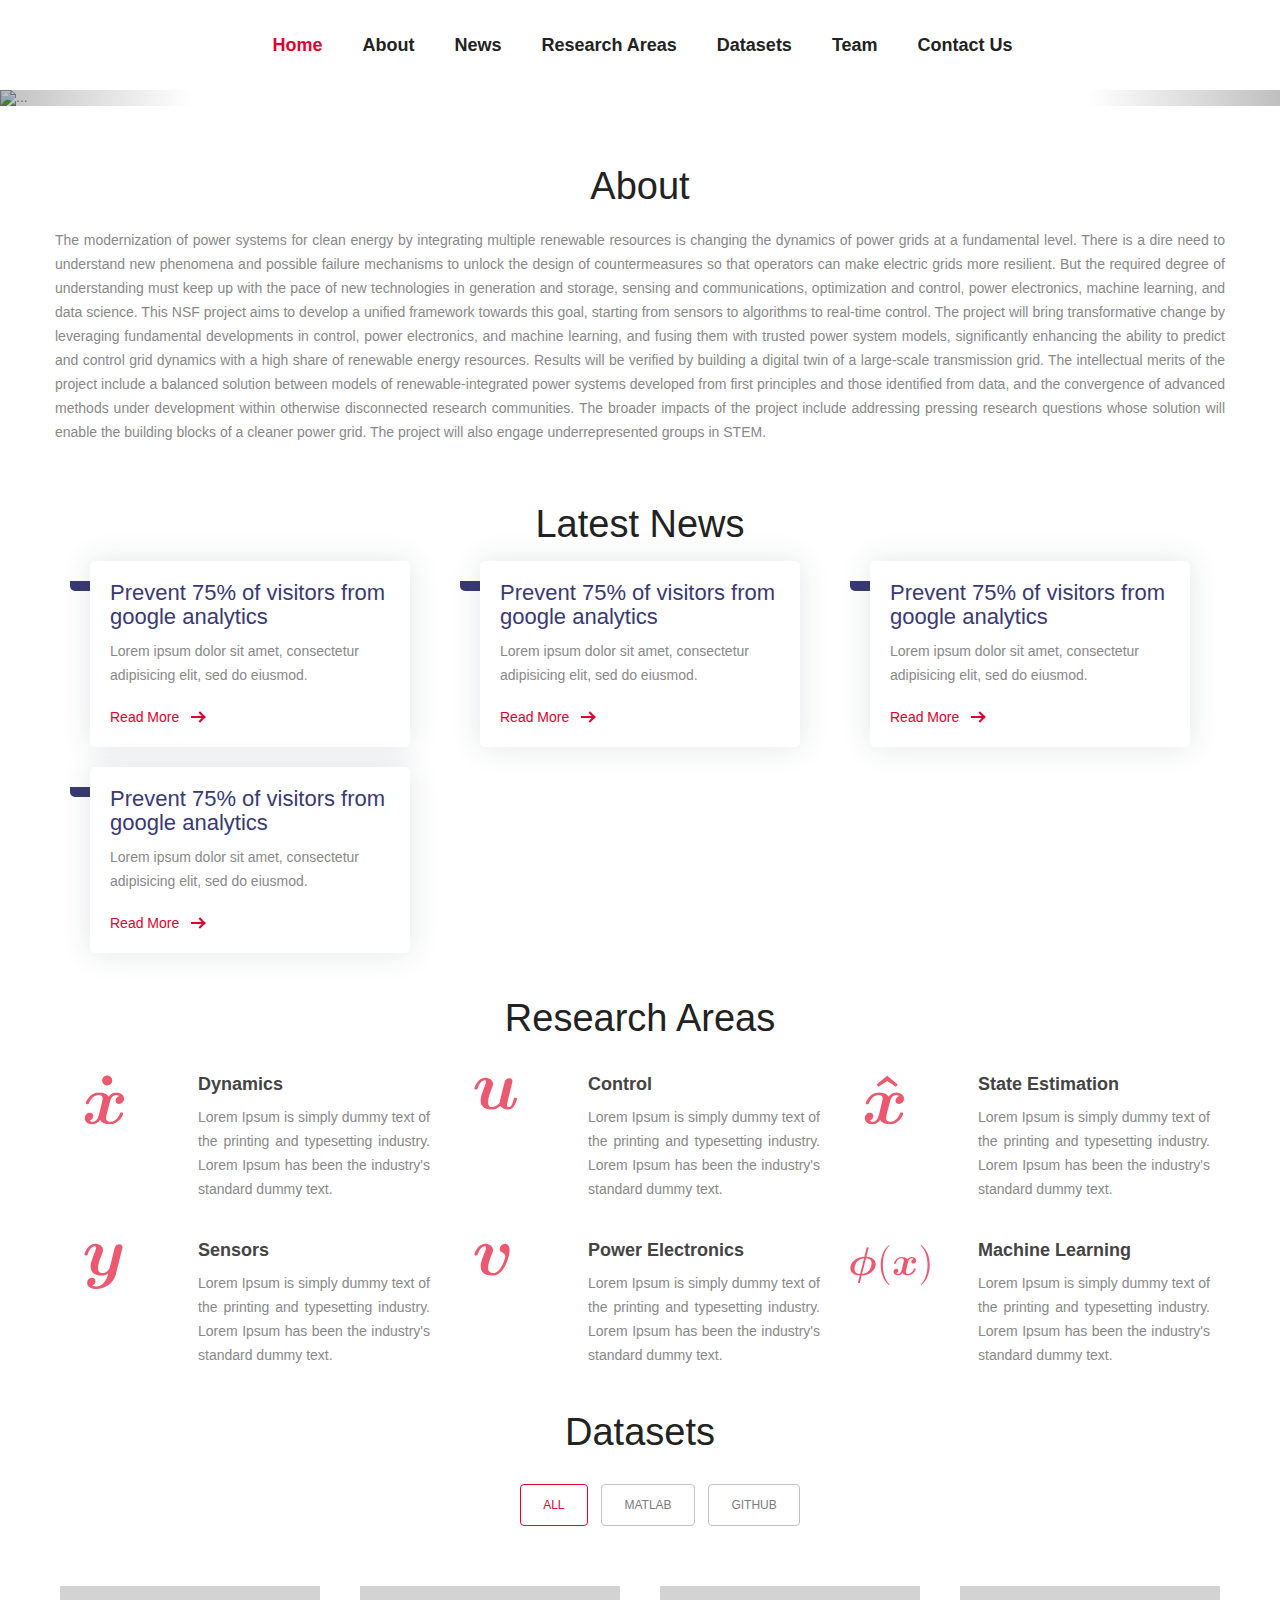
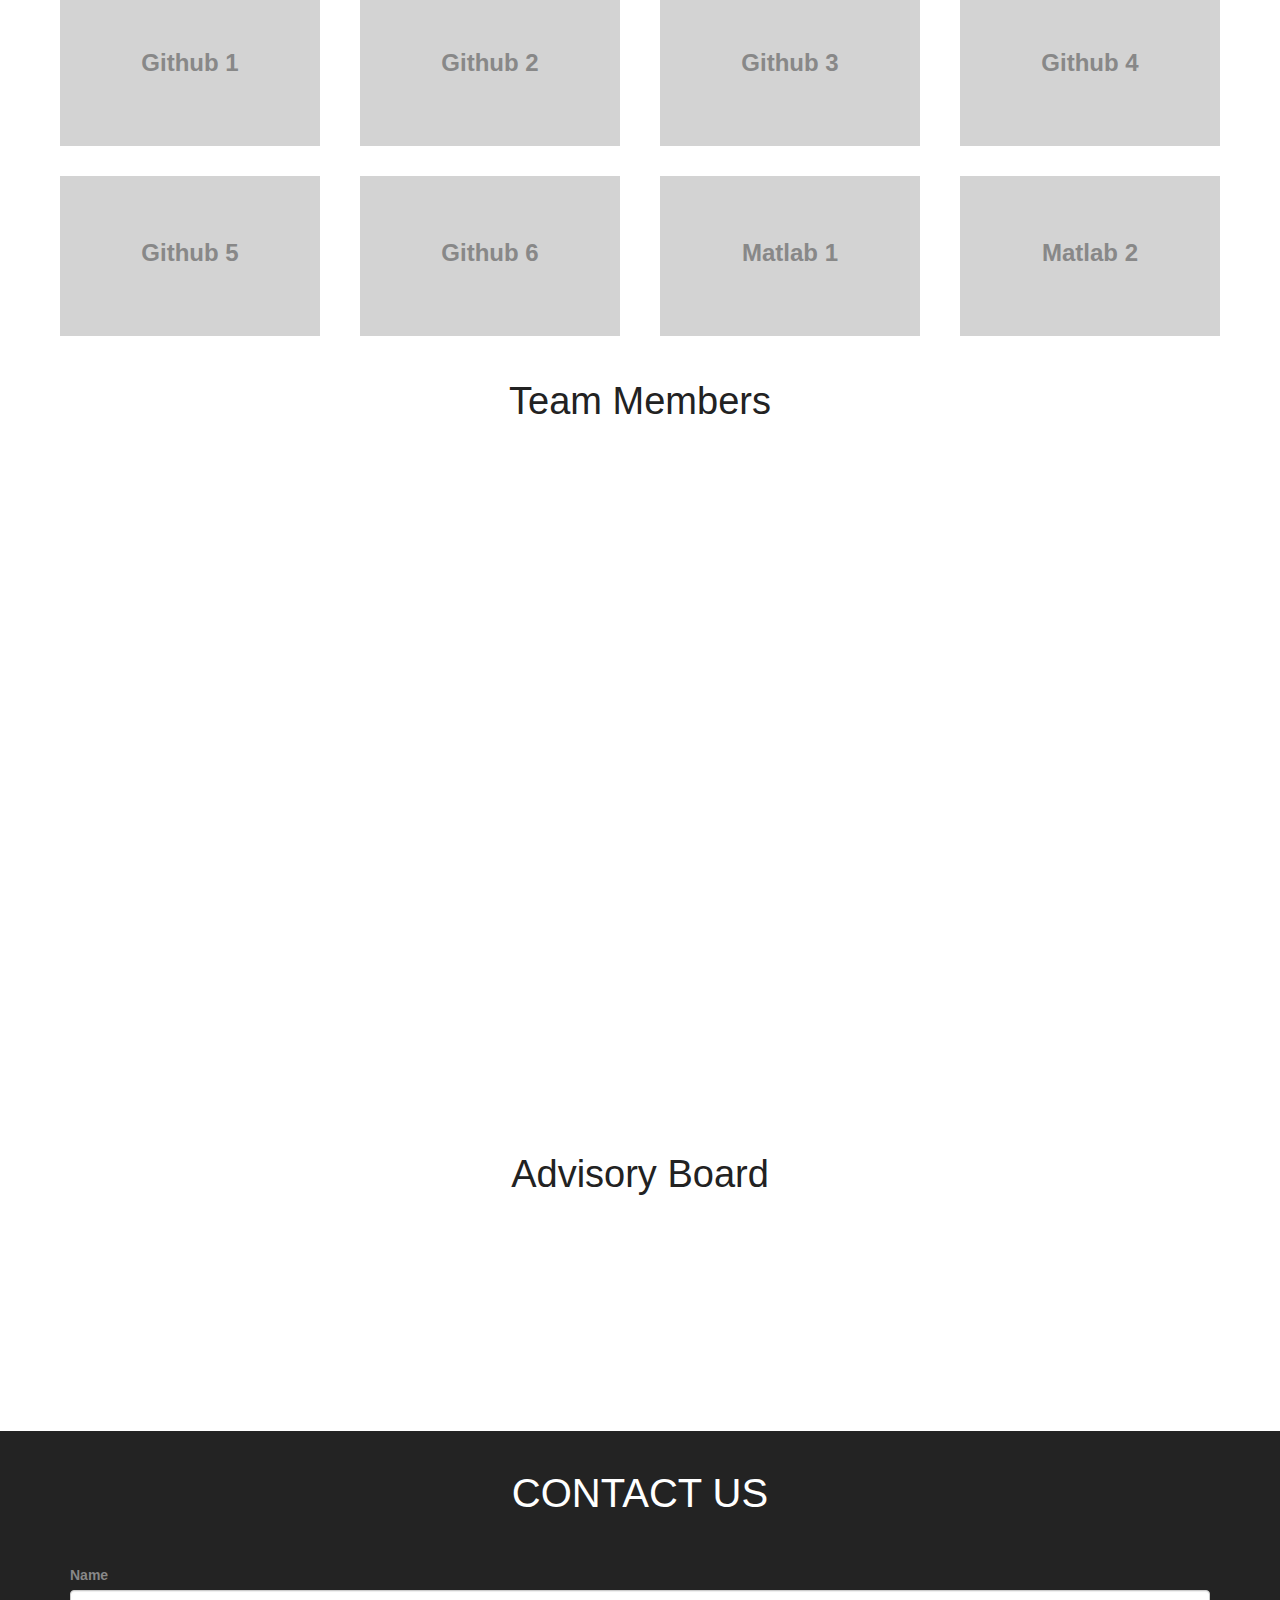
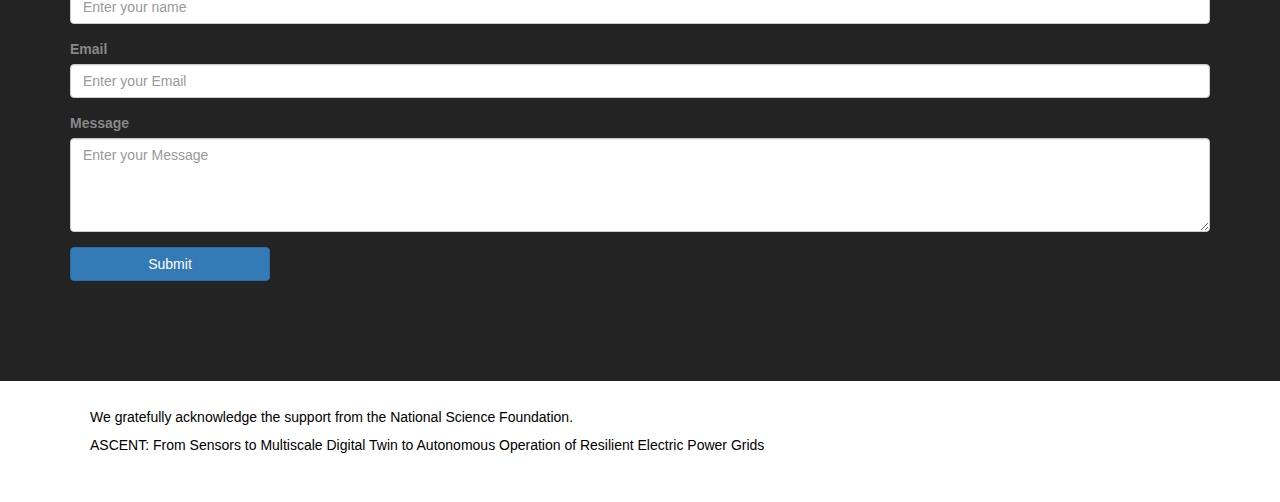
==== commit 1b8fe2a3: "Update index.html" ====
--- a/index.html
+++ b/index.html
@@ -135,12 +135,7 @@
 
 </style>
 
-<!--Title Heading
-	
-<div class="moving-text-container" style="text-align: center;">
-  <a href="https://www.nsf.gov/awardsearch/showAward?AWD_ID=2328241" target="_blank" class="moving-text" style="text-decoration: none;">ASCENT: From Sensors to Multiscale Digital Twin to Autonomous Operation of Resilient Electric Power Grids</a>
-</div>
--->
+
 	
 <!--Header_section-->
 <header id="header_wrapper">
@@ -188,7 +183,7 @@
         <div class="item active">
             <img src="img/bg-00.jpg" alt="..." class="img-responsive">
             <div class="carousel-caption" style="top: 35%; left: 50%; transform: translateX(-50%); text-align: center;">
-                 <h3 class="slide-title animated fadeInDown"><span class="text-primary" style="color: white; font-size: xx-large; font-size: 36px;">In the future, transmission grids ...</span></h3>
+                 <h3 class="slide-title animated fadeInDown"><span>In the future, transmission grids ...</span></h3>
                 <h5 class="slide-text animated fadeIn"></h5>
             </div>
         </div>
@@ -196,7 +191,7 @@
         <div class="item">
             <img src="img/bg-1.jpg" alt="..." class="img-responsive">
             <div class="carousel-caption" style="top: 35%; left: 50%; transform: translateX(-50%); text-align: center;">
-                <h3 class="slide-title animated fadeInDown"> <span class="text-primary" style="color: white; font-size: xx-large; font-size: 36px;">extend under the ocean</span></h3>
+                <h3 class="slide-title animated fadeInDown"> <span class="text-primary">extend under the ocean</span></h3>
                 <h5 class="slide-text animated fadeIn"></h5>
                 
             </div>
@@ -204,42 +199,42 @@
         <div class="item">
             <img src="img/bg-2.jpg" alt="..." class="img-responsive">
            <div class="carousel-caption" style="top: 35%; left: 50%; transform: translateX(-50%); text-align: center;">
-                <h3 class="slide-title animated fadeInDown"><span class="text-primary" style="color: white; font-size: xx-large; font-size: 36px;">and above</span></h3>
+                <h3 class="slide-title animated fadeInDown"><span class="text-primary">and above</span></h3>
                 <h5 class="slide-text animated fadeIn"></h5>
             </div>
         </div>
         <div class="item">
             <img src="img/bg-ev.jpg" alt="..." class="img-responsive">
             <div class="carousel-caption" style="top: 35%; left: 50%; transform: translateX(-50%); text-align: center;">
-                <h3 class="slide-title animated fadeInDown"><span class="text-primary" style="color: white; font-size: xx-large; font-size: 36px;">power EV charging stations along highways</span></h3>
+                <h3 class="slide-title animated fadeInDown"><span class="text-primary">power EV charging stations along highways</span></h3>
                 <h5 class="slide-text animated fadeIn"></h5>
             </div>
         </div>
         <div class="item">
             <img src="img/bg-55.jpg" alt="..." class="img-responsive">
             <div class="carousel-caption" style="top: 35%; left: 50%; transform: translateX(-50%); text-align: center;">
-            <h3 class="slide-title animated fadeInDown"><span class="text-primary" style="color: white; font-size: xx-large; font-size: 36px;">assimilate many more converters</span></h3>
+            <h3 class="slide-title animated fadeInDown"><span class="text-primary" >assimilate many more converters</span></h3>
            <h5 class="slide-text animated fadeIn"></h5>
            </div>
         </div>
         <div class="item">
             <img src="img/bg-44.jpeg" alt="..." class="img-responsive">
             <div class="carousel-caption" style="top: 35%; left: 50%; transform: translateX(-50%); text-align: center;">
-                <h3 class="slide-title animated fadeInDown"><span class="text-primary" style="color: white; font-size: xx-large; font-size: 36px;">use more of data and computational methods</span></h3>
+                <h3 class="slide-title animated fadeInDown"><span class="text-primary" >use more of data and computational methods</span></h3>
                 <h5 class="slide-text animated fadeIn"></h5>
             </div>
         </div>
         <div class="item">
             <img src="img/bg-6.jpg" alt="..." class="img-responsive">
           <div class="carousel-caption" style="top: 35%; left: 50%; transform: translateX(-50%); text-align: center;">
-                <h3 class="slide-title animated fadeInDown"><span class="text-primary" style="color: white; font-size: xx-large; font-size: 36px;">electrify the nation with clean energy.</span></h3>
+                <h3 class="slide-title animated fadeInDown"><span class="text-primary" >electrify the nation with clean energy.</span></h3>
                 <h5 class="slide-text animated fadeIn"></h5>
             </div>
         </div>
         <div class="item">
             <img src="img/bg-77.jpg" alt="..." class="img-responsive">
             <div class="carousel-caption" style="top: 35%; left: 50%; transform: translateX(-50%); text-align: center;">
-                <h3 class="slide-title animated fadeInDown"><span class="text-primary" style="color: white; font-size: xx-large; font-size: 36px;">Are we there yet?</span></h3>
+                <h3 class="slide-title animated fadeInDown"><span class="text-primary" >Are we there yet?</span></h3>
                 <h5 class="slide-text animated fadeIn"></h5>
         
             </div>
--- a/css/style.css
+++ b/css/style.css
@@ -1,13 +1,82 @@
 
 @charset "utf-8";
 
+/*To be added */
 @media (max-width: 768px) {
-  /* Styles for screens 768px wide and narrower */
+  .inner_wrapper {
+    margin: 0 15px; /* Adjust the margin values as per your design preferences */
+  }
+}
+
+.carousel-caption {
+    position: absolute;
+    top: 35%;
+    left: 50%;
+    transform: translateX(-50%);
+    text-align: center;
+}
+
+/* Style the h3 element within the carousel caption */
+.carousel-caption h3 {
+    font-size: 36px;
+    color: white;
+}
+
+/* Define the media query for screens smaller than 768px */
+@media (max-width: 768px) {
+    .carousel-caption {
+	position: absolute;
+        top: 35%;
+	left: 50%;
+	transform: translateX(-50%);
+        text-align: center;
+    }
+
+    .carousel-caption h3 {
+        font-size: 24px;
+	color: white;
+    }
+}
+
+/* Default styles for screens wider than 768px */
+.box-container {
+  display: flex;
+  flex-wrap: wrap;
+  justify-content: center;
+  align-items: center;
+  height: auto;
+  /*margin-left: 20%;
+  margin-right: 20%;*/
+  padding: 0;
+}
+
+/* Styles for screens 768px wide and narrower */
+@media (max-width: 768px) {
   .box-container {
-    margin-left: 10px; /* Adjust this value as needed for smaller screens */
-    margin-right: 10px; /* Adjust this value as needed for smaller screens */
+    width: auto; /* Allow the container to adjust its width automatically */
+    margin: 10px; /* Adjust this value as needed for smaller screens */
   }
-}
+  .box {
+    width: 100%; /* Allow boxes to take full width */
+    max-width: none; /* Remove the max-width property */
+    margin: 10px; /* Adjust this value as needed for smaller screens */
+  }
+}
+
+/* Default styles for screens wider than 768px */
+.team_section {
+  display: flex;
+  justify-content: space-between; /* Align the boxes with equal space in between */
+}
+
+/* Media query for screens 768px wide and narrower */
+@media (max-width: 768px) {
+  .team_section {
+    flex-direction: column; /* Stack the boxes vertically */
+    align-items: center; /* Center align the boxes horizontally */
+  }
+}
+
 
 ul {
     list-style: none;
@@ -53,18 +122,6 @@
 .mainNav.navbar-center {
     display: flex;
     justify-content: center;
-}
-
-
-.box-container {
-  display: flex;
-  flex-wrap: wrap;
-  justify-content: center;
-  align-items: center;
-  height: auto; /* Set height to auto for relative height */
-  margin-left: 170px;
-  margin-right: 170px;
-  padding: 0;
 }
 
 
@@ -145,8 +202,8 @@
 h3 {
     font-family: "Montserrat", sans-serif;
     font-weight: 600;
-    color: #222222;
-    font-size: 18px;
+    /*color: #222222;
+    font-size: 18px;*/
     margin: 0 0 5px 0;
 }
 
@@ -400,12 +457,23 @@
         opacity: 1; /* Set full opacity for the active indicator */
     }	
 
-
+/*
 .carousel-caption.h3 {
 	top: 50%;
 transform: translateY(-50%);
 	bottom: initial;
-}
+}*/
+
+.carousel-caption.h3 {
+  top: 50%;
+  transform: translateY(-50%);
+  bottom: initial;
+  left: 0; /* Center the caption horizontally */
+  right: 0; /* Center the caption horizontally */
+  text-align: center; /* Center the text within the caption */
+  width: 100%; /* Make the caption span the full width of its container */
+}
+
 
 
 /* Services
@@ -1783,3 +1851,29 @@
     -webkit-transform: rotate(45deg);
     transform: rotate(45deg);
 }
+
+/* Center content within the 'team' section */
+.team .container {
+  text-align: center;
+}
+
+.team_section {
+  display: flex;
+  flex-wrap: wrap;
+  justify-content: center;
+  align-items: center; /* Center vertically */
+}
+
+.team_area {
+  margin: 20px;
+  text-align: left; /* Adjust text alignment as needed */
+  flex: 1;
+  max-width: 300px; /* Adjust the max-width as needed */
+}
+
+/* Media Query for screens smaller than 768px (typical mobile screens) */
+@media (max-width: 768px) {
+  .team_area {
+    max-width: 100%; /* Expand to full width on smaller screens */
+  }
+}
